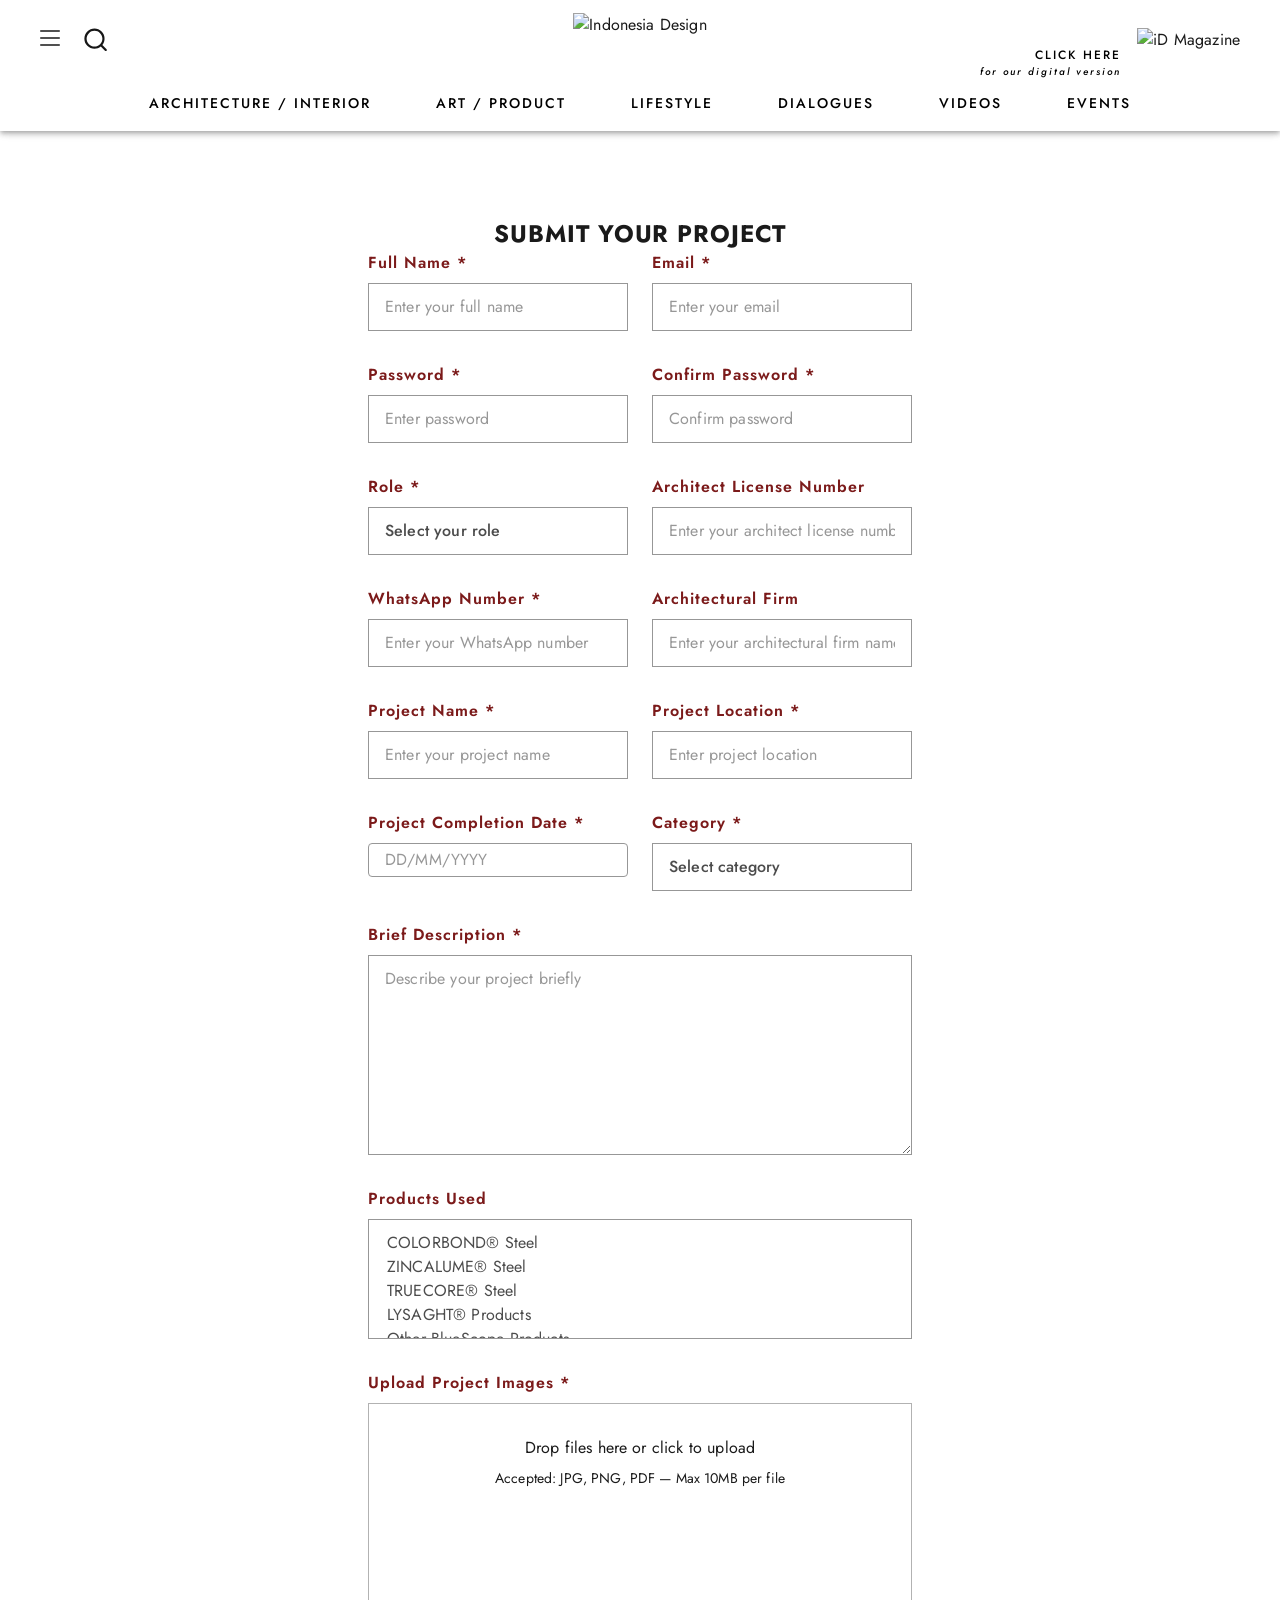
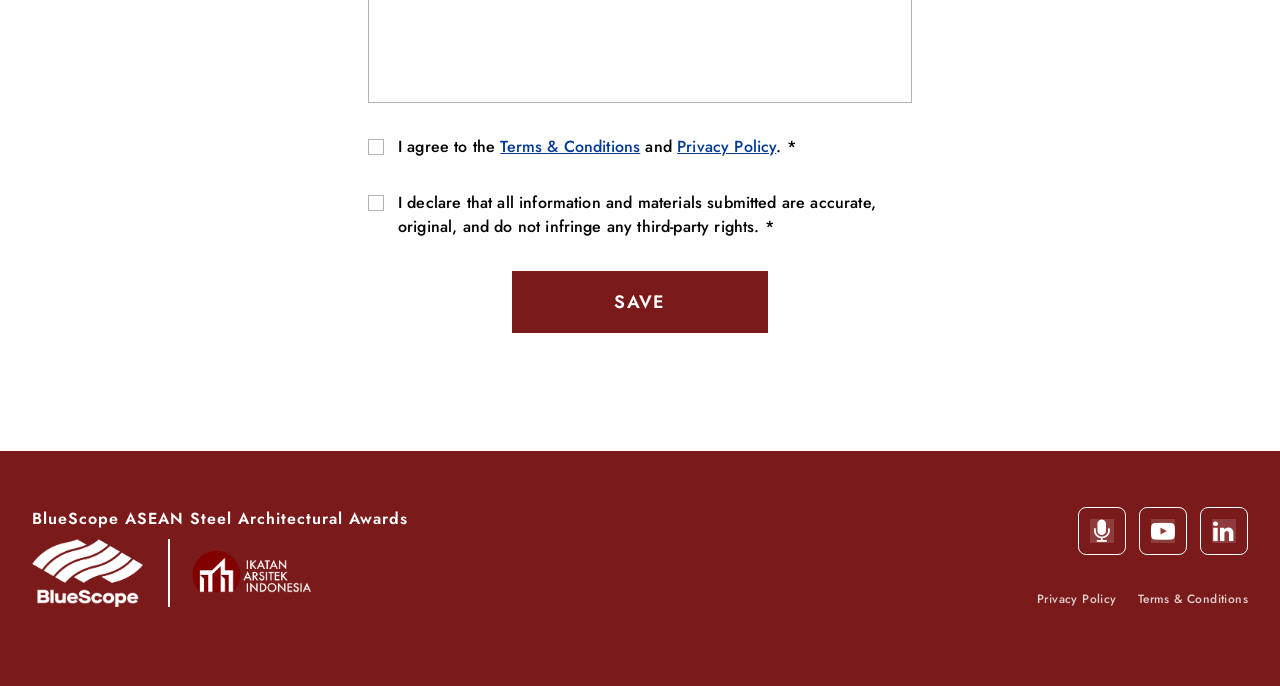
==== register.html @ f4e7d9da "Add register.html page with Indonesia Design navbar and project submission form" ====
<!DOCTYPE html>
<html lang="en-US">
<head>
<meta content="text/html; charset=utf-8" http-equiv="Content-Type"/>
<meta content="width=device-width, initial-scale=1" name="viewport"/>
<link href="https://gmpg.org/xfn/11" rel="profile"/>
<link rel="preconnect" href="https://fonts.googleapis.com"/>
<link rel="preconnect" href="https://fonts.gstatic.com" crossorigin/>
<link href="https://fonts.googleapis.com/css2?family=Jost:ital,wght@0,200;0,300;0,400;0,500;0,600;0,700;0,800;1,400&family=Playfair+Display:ital,wght@1,500&display=swap" rel="stylesheet"/>
<link rel="stylesheet" href="https://cdnjs.cloudflare.com/ajax/libs/font-awesome/4.7.0/css/font-awesome.min.css" integrity="sha512-SfTiTlX6kk+qitfevl/7LibUOeJWlt9rbyDn92a1DqWOw9vWG2MFoays0sgObmWazO5BQPiFucnnEAjpAB+/Sw==" crossorigin="anonymous" referrerpolicy="no-referrer"/>
<title>Register — BlueScope ASEAN Steel Architectural Awards</title>
<meta content="Register and submit your project for the BlueScope ASEAN Steel Architectural Awards." name="description"/>
<link href="https://steelarchitecturalaward.com/wp-content/uploads/2026/03/cropped-SAA-icon-32x32.png" rel="icon" sizes="32x32"/>
<link href="https://steelarchitecturalaward.com/wp-content/uploads/2026/03/cropped-SAA-icon-192x192.png" rel="icon" sizes="192x192"/>
<link href="https://steelarchitecturalaward.com/wp-content/uploads/2026/03/cropped-SAA-icon-180x180.png" rel="apple-touch-icon"/>
<link href="./Homepage - BlueScope ASEAN Steel Architectural Awards_files/style.min.css" id="wp-block-library-css" media="all" rel="stylesheet"/>
<link href="./Homepage - BlueScope ASEAN Steel Architectural Awards_files/dropzone.min.css" id="dropzone-css" media="all" rel="stylesheet"/>
<link href="./Homepage - BlueScope ASEAN Steel Architectural Awards_files/restrict-wp-upload-type-public.css" id="restrict-wp-upload-type-css" media="all" rel="stylesheet"/>
<link href="./Homepage - BlueScope ASEAN Steel Architectural Awards_files/style.css" id="colorbond-style-css" media="all" rel="stylesheet"/>
<link href="./Homepage - BlueScope ASEAN Steel Architectural Awards_files/bootstrap.min.css" id="bootstrap-css" media="all" rel="stylesheet"/>
<link href="./Homepage - BlueScope ASEAN Steel Architectural Awards_files/swiper-bundle.min.css" id="swiper-css" media="all" rel="stylesheet"/>
<link href="./Homepage - BlueScope ASEAN Steel Architectural Awards_files/select2.css" id="select2-css" media="all" rel="stylesheet"/>
<link href="./Homepage - BlueScope ASEAN Steel Architectural Awards_files/style(1).css" id="colorband-css-main-css" media="all" rel="stylesheet"/>
<link href="./Homepage - BlueScope ASEAN Steel Architectural Awards_files/bootstrap-datepicker.min.css" id="datepicker-css" media="all" rel="stylesheet"/>
<link href="./Homepage - BlueScope ASEAN Steel Architectural Awards_files/custom.css" id="custom-css-css" media="all" rel="stylesheet"/>
<script id="jquery-core-js" src="./Homepage - BlueScope ASEAN Steel Architectural Awards_files/jquery.min.js.download"></script>
<script id="jquery-migrate-js" src="./Homepage - BlueScope ASEAN Steel Architectural Awards_files/jquery-migrate.min.js.download"></script>
</head>
<body class="page-template-default page themes-2026">

<div class="loader" style="display: none;">
<div class="lds-default">
<div></div><div></div><div></div><div></div><div></div><div></div>
<div></div><div></div><div></div><div></div><div></div><div></div>
</div>
</div>

<header class="id-header" id="mainHeader">
  <div class="id-inner">

    <div class="id-logo-abs">
      <a href="https://steelarchitecturalaward.com/en/" class="id-logo-link" title="Indonesia Design">
        <img src="https://res.cloudinary.com/indonesiadesign/image/upload/f_auto,fl_progressive,h_50,q_auto:best/Logo-iD.png"
             alt="Indonesia Design" class="id-logo-img"/>
      </a>
    </div>

    <div class="id-hbar">
      <div class="id-hbar-left">
        <button class="id-hbtn" aria-label="menu" id="idHamburger" type="button">
          <svg class="id-ico-menu" xmlns="http://www.w3.org/2000/svg" viewBox="0 0 130 101">
            <line x1="5"   y1="5"    x2="125" y2="5"    fill="none" stroke="#171717" stroke-linecap="round" stroke-linejoin="round" stroke-width="10"/>
            <line x1="5"   y1="50.5" x2="125" y2="50.5" fill="none" stroke="#171717" stroke-linecap="round" stroke-linejoin="round" stroke-width="10"/>
            <line x1="5"   y1="96"   x2="125" y2="96"   fill="none" stroke="#171717" stroke-linecap="round" stroke-linejoin="round" stroke-width="10"/>
          </svg>
        </button>
        <button class="id-hbtn" aria-label="search" type="button">
          <svg class="id-ico-search" xmlns="http://www.w3.org/2000/svg" viewBox="20 26 64 51">
            <path d="M80.2,75.9L69,64.8c8.5-10.6,7.7-26.2-2-35.9C61.9,23.8,55.2,21,48,21c-7.2,0-14,2.8-19.1,7.9C23.8,34,21,40.7,21,48 s2.8,14,7.9,19.1C34,72.1,40.7,75,48,75c6.1,0,12.1-2.1,16.8-5.9l11.1,11.1c0.6,0.6,1.3,0.9,2.1,0.9s1.6-0.3,2.1-0.9 C81.3,79,81.3,77.1,80.2,75.9z M69,48c0,5.6-2.2,10.9-6.2,14.8S53.6,69,48,69c-5.6,0-10.9-2.2-14.8-6.2S27,53.6,27,48 c0-5.6,2.2-10.9,6.2-14.8S42.3,27,48,27c5.6,0,10.9,2.2,14.8,6.2S69,42.3,69,48z" fill="#171717"/>
          </svg>
        </button>
      </div>
      <div class="id-hbar-right">
        <a href="https://indonesiadesign.com/catalogs" class="id-sub-link" target="_blank" title="subscribe">
          <div class="id-sub-txt">
            <span class="id-sub-top">CLICK HERE</span>
            <span class="id-sub-btm">for our digital version</span>
          </div>
          <div class="id-sub-cover">
            <img src="https://res.cloudinary.com/indonesiadesign/image/upload/f_auto,fl_progressive,h_70,w_auto/HAL-01-COVER-iD108-0409_page-0001--1-.jpg"
                 alt="iD Magazine" class="id-sub-img"/>
          </div>
        </a>
      </div>
    </div>

    <nav class="id-navbar" id="idNavMain">
      <a class="id-nav-link" href="https://indonesiadesign.com/tag/architecture-interior/"><span class="id-nav-span">Architecture / Interior</span></a>
      <a class="id-nav-link" href="https://indonesiadesign.com/tag/art-design/"><span class="id-nav-span">Art / Product</span></a>
      <a class="id-nav-link" href="https://indonesiadesign.com/tag/lifestyle/"><span class="id-nav-span">Lifestyle</span></a>
      <a class="id-nav-link" href="https://indonesiadesign.com/tag/dialogues/"><span class="id-nav-span">Dialogues</span></a>
      <a class="id-nav-link" href="https://indonesiadesign.com/tag/videos/"><span class="id-nav-span">Videos</span></a>
      <a class="id-nav-link" href="https://indonesiadesign.com/tag/events/"><span class="id-nav-span">Events</span></a>
    </nav>

  </div>
</header>

<script>
(function(){
  var btn = document.getElementById('idHamburger');
  var nav = document.getElementById('idNavMain');
  if (btn && nav) {
    btn.addEventListener('click', function(){
      nav.classList.toggle('id-nav-open');
    });
  }
})();
</script>

<div id="__next">
<div class="main-wrapper" id="main-wrapper">

<section class="register spancer">
  <div class="container-sm">
    <div class="p-xl p-semi text-center">
      <p class="h4">Submit Your Project</p>
    </div>

    <form class="forms-register" id="registerForm" novalidate>

      <div class="row">
        <div class="col-md-6">
          <div class="form-col">
            <label class="form-label">Full Name <span>*</span></label>
            <input class="form-control" id="full_name" name="full_name" placeholder="Enter your full name" required type="text"/>
          </div>
        </div>
        <div class="col-md-6">
          <div class="form-col">
            <label class="form-label">Email <span>*</span></label>
            <input class="form-control" id="email" name="email" placeholder="Enter your email" required type="email"/>
          </div>
        </div>
      </div>

      <div class="row">
        <div class="col-md-6">
          <div class="form-col">
            <label class="form-label">Password <span>*</span></label>
            <div class="form-w-icons">
              <input class="form-control" id="password" name="password" placeholder="Enter password" required type="password"/>
            </div>
          </div>
        </div>
        <div class="col-md-6">
          <div class="form-col">
            <label class="form-label">Confirm Password <span>*</span></label>
            <div class="form-w-icons">
              <input class="form-control" id="confirm_password" name="confirm_password" placeholder="Confirm password" required type="password"/>
            </div>
          </div>
        </div>
      </div>

      <div class="row">
        <div class="col-md-6">
          <div class="form-col">
            <label class="form-label">Role <span>*</span></label>
            <select class="form-control form-selects" id="role" name="role" required>
              <option value="">Select your role</option>
              <option value="architect">Architect</option>
              <option value="interior_designer">Interior Designer</option>
              <option value="engineer">Engineer</option>
              <option value="developer">Developer</option>
              <option value="other">Other</option>
            </select>
          </div>
        </div>
        <div class="col-md-6">
          <div class="form-col">
            <label class="form-label">Architect License Number</label>
            <input class="form-control" id="license_number" name="license_number" placeholder="Enter your architect license number" type="text"/>
          </div>
        </div>
      </div>

      <div class="row">
        <div class="col-md-6">
          <div class="form-col">
            <label class="form-label">WhatsApp Number <span>*</span></label>
            <input class="form-control" id="whatsapp" name="whatsapp" placeholder="Enter your WhatsApp number" required type="tel"/>
          </div>
        </div>
        <div class="col-md-6">
          <div class="form-col">
            <label class="form-label">Architectural Firm</label>
            <input class="form-control" id="firm" name="firm" placeholder="Enter your architectural firm name" type="text"/>
          </div>
        </div>
      </div>

      <div class="row">
        <div class="col-md-6">
          <div class="form-col">
            <label class="form-label">Project Name <span>*</span></label>
            <input class="form-control" id="project_name" name="project_name" placeholder="Enter your project name" required type="text"/>
          </div>
        </div>
        <div class="col-md-6">
          <div class="form-col">
            <label class="form-label">Project Location <span>*</span></label>
            <input class="form-control" id="project_location" name="project_location" placeholder="Enter project location" required type="text"/>
          </div>
        </div>
      </div>

      <div class="row">
        <div class="col-md-6">
          <div class="form-col">
            <label class="form-label">Project Completion Date <span>*</span></label>
            <input class="form-control datepicker" id="completion_date" name="completion_date" placeholder="DD/MM/YYYY" required type="text" autocomplete="off"/>
          </div>
        </div>
        <div class="col-md-6">
          <div class="form-col">
            <label class="form-label">Category <span>*</span></label>
            <select class="form-control form-selects" id="category" name="category" required>
              <option value="">Select category</option>
              <option value="556">Residential Building</option>
              <option value="558">Commercial Building</option>
              <option value="560">Public &amp; Institutional Building</option>
              <option value="562">Industrial Building</option>
            </select>
          </div>
        </div>
      </div>

      <div class="form-col">
        <label class="form-label">Brief Description <span>*</span></label>
        <textarea class="form-control" id="description" name="description" placeholder="Describe your project briefly" required rows="12"></textarea>
      </div>

      <div class="form-col">
        <label class="form-label">Products Used</label>
        <select class="form-control form-selects" id="products_used" name="products_used[]" multiple>
          <option value="colorbond">COLORBOND® Steel</option>
          <option value="zincalume">ZINCALUME® Steel</option>
          <option value="truecore">TRUECORE® Steel</option>
          <option value="lysaght">LYSAGHT® Products</option>
          <option value="other">Other BlueScope Products</option>
        </select>
      </div>

      <div class="form-col">
        <label class="form-label">Upload Project Images <span>*</span></label>
        <div id="dropzone-init" class="w-100 dropzone form-upload" style="height:300px">
          <div class="dz-message">
            <span>Drop files here or click to upload</span>
            <small class="d-block mt-2">Accepted: JPG, PNG, PDF — Max 10MB per file</small>
          </div>
        </div>
      </div>

      <div class="form-col">
        <div class="form-check">
          <input class="form-check-input" id="terms" name="terms" required type="checkbox" value="1"/>
          <label class="form-check-label" for="terms">
            I agree to the <a href="https://www.bluescope.com/terms-conditions" target="_blank">Terms &amp; Conditions</a> and <a href="https://www.bluescope.com/privacy-policy" target="_blank">Privacy Policy</a>. <span>*</span>
          </label>
        </div>
      </div>

      <div class="form-col">
        <div class="form-check">
          <input class="form-check-input" id="declare" name="declare" required type="checkbox" value="1"/>
          <label class="form-check-label" for="declare">
            I declare that all information and materials submitted are accurate, original, and do not infringe any third-party rights. <span>*</span>
          </label>
        </div>
      </div>

      <div class="form-col text-center mt-4">
        <button class="btn btn-primary" id="saveButton" type="submit">Save</button>
      </div>

    </form>
  </div>
</section>

<div class="main-footer spancer-md">
<div class="container">
<div class="footer-information">
<div class="logo-footer">
<span>BlueScope ASEAN Steel Architectural Awards</span>
<div class="link-logo">
<a href="https://www.nsbluescope.com/asean/" style="border-right: 2px solid #ffffff;" target="_blank">
<img alt="BlueScope" heigh="52" src="./Homepage - BlueScope ASEAN Steel Architectural Awards_files/logo-footer-bluescope.png" title="BlueScope" width="200"/>
</a>
<a href="https://iai.or.id/" target="_blank">
<img alt="IAI" heigh="52" src="./Homepage - BlueScope ASEAN Steel Architectural Awards_files/logo-footer-iai.png" title="IAI" width="200"/>
</a>
</div>
</div>
<div class="p-xs p-semi" style="color: #ffffff">
<p>The BlueScope ASEAN Steel Architectural Awards recognizes outstanding architectural achievements using BlueScope steel products across the ASEAN region.</p>
</div>
</div>
<div class="footer-sosmed">
<div class="sosmed">
<ul>
<li>
<a aria-label="Voices of BlueScope" href="https://www.voicesofbluescope.com/" target="_blank">
<i class="icon mic"></i>
</a>
</li>
<li>
<a aria-label="YouTube" href="https://www.youtube.com/@nsbluescopeindonesia7209" target="_blank">
<i class="icon youtube"></i>
</a>
</li>
<li>
<a aria-label="LinkedIn" href="https://www.linkedin.com/company/steel-supplied-by-bluescope-indonesia/" target="_blank">
<i class="icon linked"></i>
</a>
</li>
</ul>
</div>
<div class="nav-links">
<ul>
<li><a href="https://www.bluescope.com/privacy-policy" target="_blank">Privacy Policy</a></li>
<li><a href="https://www.bluescope.com/terms-conditions" target="_blank">Terms &amp; Conditions</a></li>
</ul>
</div>
</div>
</div>
</div>
</div>

</div><!-- /.main-wrapper -->
</div><!-- /#__next -->

<script id="export-excel-js-extra">
var submit = {"_ajax_url_submit":"https:\/\/steelarchitecturalaward.com\/wp-admin\/admin-ajax.php","_google_captcha":"6LcRlHcpAAAAAKPzJpmT536xJh5OrmhQjSMZOBEp","_ajax_nonce_submit":"b6fcb72b25","active_language":"en","_ajax_nonce_contact_us":"b7b888e362","site_url":"https:\/\/steelarchitecturalaward.com\/en\/","download_link":"https:\/\/steelarchitecturalaward.com\/wp-content\/themes\/colorbond\/download\/form_registration.zip"};
var dropzone_package = {"_ajax_url_dropzone":"https:\/\/steelarchitecturalaward.com\/wp-admin\/admin-ajax.php","_google_captcha":"6LcRlHcpAAAAAKPzJpmT536xJh5OrmhQjSMZOBEp","_ajax_nonce_dropzone":"289cebfe08"};
</script>
<script id="export-excel-js" src="./Homepage - BlueScope ASEAN Steel Architectural Awards_files/export-excel-public.js.download"></script>
<script id="dropzone-js" src="./Homepage - BlueScope ASEAN Steel Architectural Awards_files/dropzone.min.js.download"></script>
<script id="dropzone-init-js" src="./Homepage - BlueScope ASEAN Steel Architectural Awards_files/dropzone.js.download"></script>
<script id="bootstrap-js" src="./Homepage - BlueScope ASEAN Steel Architectural Awards_files/bootstrap.bundle.min.js.download"></script>
<script id="datepicker-js" src="./Homepage - BlueScope ASEAN Steel Architectural Awards_files/bootstrap-datepicker.min.js.download"></script>
<script id="swiper-js-js" src="./Homepage - BlueScope ASEAN Steel Architectural Awards_files/swiper-bundle.min.js.download"></script>
<script id="select2-js" src="./Homepage - BlueScope ASEAN Steel Architectural Awards_files/select2.min.js.download"></script>
<script id="custom-scripts-js" src="./Homepage - BlueScope ASEAN Steel Architectural Awards_files/additionals.js.download"></script>
<script id="ajax-auth-js-extra">
var ajax_auth_object = {"ajaxurl":"https:\/\/steelarchitecturalaward.com\/wp-admin\/admin-ajax.php","nonce":"afae9f68ce","lang":"en","captcha_public_key":"6LcRlHcpAAAAAKPzJpmT536xJh5OrmhQjSMZOBEp"};
</script>
<script id="ajax-auth-js" src="./Homepage - BlueScope ASEAN Steel Architectural Awards_files/auth.js.download"></script>
<script>
$(document).ready(function(){
  $('.form-selects').select2();
  $('.datepicker').datepicker({ format: 'dd/mm/yyyy', autoclose: true });
});
</script>

</body>
</html>
---- Homepage - BlueScope ASEAN Steel Architectural Awards_files/style.min.css ----
@charset "UTF-8";.wp-block-archives{box-sizing:border-box}.wp-block-archives-dropdown label{display:block}.wp-block-avatar{line-height:0}.wp-block-avatar,.wp-block-avatar img{box-sizing:border-box}.wp-block-avatar.aligncenter{text-align:center}.wp-block-audio{box-sizing:border-box}.wp-block-audio figcaption{margin-bottom:1em;margin-top:.5em}.wp-block-audio audio{min-width:300px;width:100%}.wp-block-button__link{box-sizing:border-box;cursor:pointer;display:inline-block;text-align:center;word-break:break-word}.wp-block-button__link.aligncenter{text-align:center}.wp-block-button__link.alignright{text-align:right}:where(.wp-block-button__link){border-radius:9999px;box-shadow:none;padding:calc(.667em + 2px) calc(1.333em + 2px);text-decoration:none}.wp-block-button[style*=text-decoration] .wp-block-button__link{text-decoration:inherit}.wp-block-buttons>.wp-block-button.has-custom-width{max-width:none}.wp-block-buttons>.wp-block-button.has-custom-width .wp-block-button__link{width:100%}.wp-block-buttons>.wp-block-button.has-custom-font-size .wp-block-button__link{font-size:inherit}.wp-block-buttons>.wp-block-button.wp-block-button__width-25{width:calc(25% - var(--wp--style--block-gap, .5em)*.75)}.wp-block-buttons>.wp-block-button.wp-block-button__width-50{width:calc(50% - var(--wp--style--block-gap, .5em)*.5)}.wp-block-buttons>.wp-block-button.wp-block-button__width-75{width:calc(75% - var(--wp--style--block-gap, .5em)*.25)}.wp-block-buttons>.wp-block-button.wp-block-button__width-100{flex-basis:100%;width:100%}.wp-block-buttons.is-vertical>.wp-block-button.wp-block-button__width-25{width:25%}.wp-block-buttons.is-vertical>.wp-block-button.wp-block-button__width-50{width:50%}.wp-block-buttons.is-vertical>.wp-block-button.wp-block-button__width-75{width:75%}.wp-block-button.is-style-squared,.wp-block-button__link.wp-block-button.is-style-squared{border-radius:0}.wp-block-button.no-border-radius,.wp-block-button__link.no-border-radius{border-radius:0!important}.wp-block-button .wp-block-button__link.is-style-outline,.wp-block-button.is-style-outline>.wp-block-button__link{border:2px solid;padding:.667em 1.333em}.wp-block-button .wp-block-button__link.is-style-outline:not(.has-text-color),.wp-block-button.is-style-outline>.wp-block-button__link:not(.has-text-color){color:currentColor}.wp-block-button .wp-block-button__link.is-style-outline:not(.has-background),.wp-block-button.is-style-outline>.wp-block-button__link:not(.has-background){background-color:transparent;background-image:none}.wp-block-button .wp-block-button__link:where(.has-border-color){border-width:initial}.wp-block-button .wp-block-button__link:where([style*=border-top-color]){border-top-width:medium}.wp-block-button .wp-block-button__link:where([style*=border-right-color]){border-right-width:medium}.wp-block-button .wp-block-button__link:where([style*=border-bottom-color]){border-bottom-width:medium}.wp-block-button .wp-block-button__link:where([style*=border-left-color]){border-left-width:medium}.wp-block-button .wp-block-button__link:where([style*=border-style]){border-width:initial}.wp-block-button .wp-block-button__link:where([style*=border-top-style]){border-top-width:medium}.wp-block-button .wp-block-button__link:where([style*=border-right-style]){border-right-width:medium}.wp-block-button .wp-block-button__link:where([style*=border-bottom-style]){border-bottom-width:medium}.wp-block-button .wp-block-button__link:where([style*=border-left-style]){border-left-width:medium}.wp-block-buttons.is-vertical{flex-direction:column}.wp-block-buttons.is-vertical>.wp-block-button:last-child{margin-bottom:0}.wp-block-buttons>.wp-block-button{display:inline-block;margin:0}.wp-block-buttons.is-content-justification-left{justify-content:flex-start}.wp-block-buttons.is-content-justification-left.is-vertical{align-items:flex-start}.wp-block-buttons.is-content-justification-center{justify-content:center}.wp-block-buttons.is-content-justification-center.is-vertical{align-items:center}.wp-block-buttons.is-content-justification-right{justify-content:flex-end}.wp-block-buttons.is-content-justification-right.is-vertical{align-items:flex-end}.wp-block-buttons.is-content-justification-space-between{justify-content:space-between}.wp-block-buttons.aligncenter{text-align:center}.wp-block-buttons:not(.is-content-justification-space-between,.is-content-justification-right,.is-content-justification-left,.is-content-justification-center) .wp-block-button.aligncenter{margin-left:auto;margin-right:auto;width:100%}.wp-block-buttons[style*=text-decoration] .wp-block-button,.wp-block-buttons[style*=text-decoration] .wp-block-button__link{text-decoration:inherit}.wp-block-buttons.has-custom-font-size .wp-block-button__link{font-size:inherit}.wp-block-button.aligncenter,.wp-block-calendar{text-align:center}.wp-block-calendar td,.wp-block-calendar th{border:1px solid;padding:.25em}.wp-block-calendar th{font-weight:400}.wp-block-calendar caption{background-color:inherit}.wp-block-calendar table{border-collapse:collapse;width:100%}.wp-block-calendar table:where(:not(.has-text-color)){color:#40464d}.wp-block-calendar table:where(:not(.has-text-color)) td,.wp-block-calendar table:where(:not(.has-text-color)) th{border-color:#ddd}.wp-block-calendar table.has-background th{background-color:inherit}.wp-block-calendar table.has-text-color th{color:inherit}:where(.wp-block-calendar table:not(.has-background) th){background:#ddd}.wp-block-categories{box-sizing:border-box}.wp-block-categories.alignleft{margin-right:2em}.wp-block-categories.alignright{margin-left:2em}.wp-block-categories.wp-block-categories-dropdown.aligncenter{text-align:center}.wp-block-code{box-sizing:border-box}.wp-block-code code{display:block;font-family:inherit;overflow-wrap:break-word;white-space:pre-wrap}.wp-block-columns{align-items:normal!important;box-sizing:border-box;display:flex;flex-wrap:wrap!important}@media (min-width:782px){.wp-block-columns{flex-wrap:nowrap!important}}.wp-block-columns.are-vertically-aligned-top{align-items:flex-start}.wp-block-columns.are-vertically-aligned-center{align-items:center}.wp-block-columns.are-vertically-aligned-bottom{align-items:flex-end}@media (max-width:781px){.wp-block-columns:not(.is-not-stacked-on-mobile)>.wp-block-column{flex-basis:100%!important}}@media (min-width:782px){.wp-block-columns:not(.is-not-stacked-on-mobile)>.wp-block-column{flex-basis:0;flex-grow:1}.wp-block-columns:not(.is-not-stacked-on-mobile)>.wp-block-column[style*=flex-basis]{flex-grow:0}}.wp-block-columns.is-not-stacked-on-mobile{flex-wrap:nowrap!important}.wp-block-columns.is-not-stacked-on-mobile>.wp-block-column{flex-basis:0;flex-grow:1}.wp-block-columns.is-not-stacked-on-mobile>.wp-block-column[style*=flex-basis]{flex-grow:0}:where(.wp-block-columns){margin-bottom:1.75em}:where(.wp-block-columns.has-background){padding:1.25em 2.375em}.wp-block-column{flex-grow:1;min-width:0;overflow-wrap:break-word;word-break:break-word}.wp-block-column.is-vertically-aligned-top{align-self:flex-start}.wp-block-column.is-vertically-aligned-center{align-self:center}.wp-block-column.is-vertically-aligned-bottom{align-self:flex-end}.wp-block-column.is-vertically-aligned-stretch{align-self:stretch}.wp-block-column.is-vertically-aligned-bottom,.wp-block-column.is-vertically-aligned-center,.wp-block-column.is-vertically-aligned-top{width:100%}.wp-block-post-comments{box-sizing:border-box}.wp-block-post-comments .alignleft{float:left}.wp-block-post-comments .alignright{float:right}.wp-block-post-comments .navigation:after{clear:both;content:"";display:table}.wp-block-post-comments .commentlist{clear:both;list-style:none;margin:0;padding:0}.wp-block-post-comments .commentlist .comment{min-height:2.25em;padding-left:3.25em}.wp-block-post-comments .commentlist .comment p{font-size:1em;line-height:1.8;margin:1em 0}.wp-block-post-comments .commentlist .children{list-style:none;margin:0;padding:0}.wp-block-post-comments .comment-author{line-height:1.5}.wp-block-post-comments .comment-author .avatar{border-radius:1.5em;display:block;float:left;height:2.5em;margin-right:.75em;margin-top:.5em;width:2.5em}.wp-block-post-comments .comment-author cite{font-style:normal}.wp-block-post-comments .comment-meta{font-size:.875em;line-height:1.5}.wp-block-post-comments .comment-meta b{font-weight:400}.wp-block-post-comments .comment-meta .comment-awaiting-moderation{display:block;margin-bottom:1em;margin-top:1em}.wp-block-post-comments .comment-body .commentmetadata{font-size:.875em}.wp-block-post-comments .comment-form-author label,.wp-block-post-comments .comment-form-comment label,.wp-block-post-comments .comment-form-email label,.wp-block-post-comments .comment-form-url label{display:block;margin-bottom:.25em}.wp-block-post-comments .comment-form input:not([type=submit]):not([type=checkbox]),.wp-block-post-comments .comment-form textarea{box-sizing:border-box;display:block;width:100%}.wp-block-post-comments .comment-form-cookies-consent{display:flex;gap:.25em}.wp-block-post-comments .comment-form-cookies-consent #wp-comment-cookies-consent{margin-top:.35em}.wp-block-post-comments .comment-reply-title{margin-bottom:0}.wp-block-post-comments .comment-reply-title :where(small){font-size:var(--wp--preset--font-size--medium,smaller);margin-left:.5em}.wp-block-post-comments .reply{font-size:.875em;margin-bottom:1.4em}.wp-block-post-comments input:not([type=submit]),.wp-block-post-comments textarea{border:1px solid #949494;font-family:inherit;font-size:1em}.wp-block-post-comments input:not([type=submit]):not([type=checkbox]),.wp-block-post-comments textarea{padding:calc(.667em + 2px)}:where(.wp-block-post-comments input[type=submit]){border:none}.wp-block-comments-pagination>.wp-block-comments-pagination-next,.wp-block-comments-pagination>.wp-block-comments-pagination-numbers,.wp-block-comments-pagination>.wp-block-comments-pagination-previous{margin-bottom:.5em;margin-right:.5em}.wp-block-comments-pagination>.wp-block-comments-pagination-next:last-child,.wp-block-comments-pagination>.wp-block-comments-pagination-numbers:last-child,.wp-block-comments-pagination>.wp-block-comments-pagination-previous:last-child{margin-right:0}.wp-block-comments-pagination .wp-block-comments-pagination-previous-arrow{display:inline-block;margin-right:1ch}.wp-block-comments-pagination .wp-block-comments-pagination-previous-arrow:not(.is-arrow-chevron){transform:scaleX(1)}.wp-block-comments-pagination .wp-block-comments-pagination-next-arrow{display:inline-block;margin-left:1ch}.wp-block-comments-pagination .wp-block-comments-pagination-next-arrow:not(.is-arrow-chevron){transform:scaleX(1)}.wp-block-comments-pagination.aligncenter{justify-content:center}.wp-block-comment-template{box-sizing:border-box;list-style:none;margin-bottom:0;max-width:100%;padding:0}.wp-block-comment-template li{clear:both}.wp-block-comment-template ol{list-style:none;margin-bottom:0;max-width:100%;padding-left:2rem}.wp-block-comment-template.alignleft{float:left}.wp-block-comment-template.aligncenter{margin-left:auto;margin-right:auto;width:-moz-fit-content;width:fit-content}.wp-block-comment-template.alignright{float:right}.wp-block-cover,.wp-block-cover-image{align-items:center;background-position:50%;box-sizing:border-box;display:flex;justify-content:center;min-height:430px;overflow:hidden;overflow:clip;padding:1em;position:relative}.wp-block-cover .has-background-dim:not([class*=-background-color]),.wp-block-cover-image .has-background-dim:not([class*=-background-color]),.wp-block-cover-image.has-background-dim:not([class*=-background-color]),.wp-block-cover.has-background-dim:not([class*=-background-color]){background-color:#000}.wp-block-cover .has-background-dim.has-background-gradient,.wp-block-cover-image .has-background-dim.has-background-gradient{background-color:transparent}.wp-block-cover-image.has-background-dim:before,.wp-block-cover.has-background-dim:before{background-color:inherit;content:""}.wp-block-cover .wp-block-cover__background,.wp-block-cover .wp-block-cover__gradient-background,.wp-block-cover-image .wp-block-cover__background,.wp-block-cover-image .wp-block-cover__gradient-background,.wp-block-cover-image.has-background-dim:not(.has-background-gradient):before,.wp-block-cover.has-background-dim:not(.has-background-gradient):before{bottom:0;left:0;opacity:.5;position:absolute;right:0;top:0;z-index:1}.wp-block-cover-image.has-background-dim.has-background-dim-10 .wp-block-cover__background,.wp-block-cover-image.has-background-dim.has-background-dim-10 .wp-block-cover__gradient-background,.wp-block-cover-image.has-background-dim.has-background-dim-10:not(.has-background-gradient):before,.wp-block-cover.has-background-dim.has-background-dim-10 .wp-block-cover__background,.wp-block-cover.has-background-dim.has-background-dim-10 .wp-block-cover__gradient-background,.wp-block-cover.has-background-dim.has-background-dim-10:not(.has-background-gradient):before{opacity:.1}.wp-block-cover-image.has-background-dim.has-background-dim-20 .wp-block-cover__background,.wp-block-cover-image.has-background-dim.has-background-dim-20 .wp-block-cover__gradient-background,.wp-block-cover-image.has-background-dim.has-background-dim-20:not(.has-background-gradient):before,.wp-block-cover.has-background-dim.has-background-dim-20 .wp-block-cover__background,.wp-block-cover.has-background-dim.has-background-dim-20 .wp-block-cover__gradient-background,.wp-block-cover.has-background-dim.has-background-dim-20:not(.has-background-gradient):before{opacity:.2}.wp-block-cover-image.has-background-dim.has-background-dim-30 .wp-block-cover__background,.wp-block-cover-image.has-background-dim.has-background-dim-30 .wp-block-cover__gradient-background,.wp-block-cover-image.has-background-dim.has-background-dim-30:not(.has-background-gradient):before,.wp-block-cover.has-background-dim.has-background-dim-30 .wp-block-cover__background,.wp-block-cover.has-background-dim.has-background-dim-30 .wp-block-cover__gradient-background,.wp-block-cover.has-background-dim.has-background-dim-30:not(.has-background-gradient):before{opacity:.3}.wp-block-cover-image.has-background-dim.has-background-dim-40 .wp-block-cover__background,.wp-block-cover-image.has-background-dim.has-background-dim-40 .wp-block-cover__gradient-background,.wp-block-cover-image.has-background-dim.has-background-dim-40:not(.has-background-gradient):before,.wp-block-cover.has-background-dim.has-background-dim-40 .wp-block-cover__background,.wp-block-cover.has-background-dim.has-background-dim-40 .wp-block-cover__gradient-background,.wp-block-cover.has-background-dim.has-background-dim-40:not(.has-background-gradient):before{opacity:.4}.wp-block-cover-image.has-background-dim.has-background-dim-50 .wp-block-cover__background,.wp-block-cover-image.has-background-dim.has-background-dim-50 .wp-block-cover__gradient-background,.wp-block-cover-image.has-background-dim.has-background-dim-50:not(.has-background-gradient):before,.wp-block-cover.has-background-dim.has-background-dim-50 .wp-block-cover__background,.wp-block-cover.has-background-dim.has-background-dim-50 .wp-block-cover__gradient-background,.wp-block-cover.has-background-dim.has-background-dim-50:not(.has-background-gradient):before{opacity:.5}.wp-block-cover-image.has-background-dim.has-background-dim-60 .wp-block-cover__background,.wp-block-cover-image.has-background-dim.has-background-dim-60 .wp-block-cover__gradient-background,.wp-block-cover-image.has-background-dim.has-background-dim-60:not(.has-background-gradient):before,.wp-block-cover.has-background-dim.has-background-dim-60 .wp-block-cover__background,.wp-block-cover.has-background-dim.has-background-dim-60 .wp-block-cover__gradient-background,.wp-block-cover.has-background-dim.has-background-dim-60:not(.has-background-gradient):before{opacity:.6}.wp-block-cover-image.has-background-dim.has-background-dim-70 .wp-block-cover__background,.wp-block-cover-image.has-background-dim.has-background-dim-70 .wp-block-cover__gradient-background,.wp-block-cover-image.has-background-dim.has-background-dim-70:not(.has-background-gradient):before,.wp-block-cover.has-background-dim.has-background-dim-70 .wp-block-cover__background,.wp-block-cover.has-background-dim.has-background-dim-70 .wp-block-cover__gradient-background,.wp-block-cover.has-background-dim.has-background-dim-70:not(.has-background-gradient):before{opacity:.7}.wp-block-cover-image.has-background-dim.has-background-dim-80 .wp-block-cover__background,.wp-block-cover-image.has-background-dim.has-background-dim-80 .wp-block-cover__gradient-background,.wp-block-cover-image.has-background-dim.has-background-dim-80:not(.has-background-gradient):before,.wp-block-cover.has-background-dim.has-background-dim-80 .wp-block-cover__background,.wp-block-cover.has-background-dim.has-background-dim-80 .wp-block-cover__gradient-background,.wp-block-cover.has-background-dim.has-background-dim-80:not(.has-background-gradient):before{opacity:.8}.wp-block-cover-image.has-background-dim.has-background-dim-90 .wp-block-cover__background,.wp-block-cover-image.has-background-dim.has-background-dim-90 .wp-block-cover__gradient-background,.wp-block-cover-image.has-background-dim.has-background-dim-90:not(.has-background-gradient):before,.wp-block-cover.has-background-dim.has-background-dim-90 .wp-block-cover__background,.wp-block-cover.has-background-dim.has-background-dim-90 .wp-block-cover__gradient-background,.wp-block-cover.has-background-dim.has-background-dim-90:not(.has-background-gradient):before{opacity:.9}.wp-block-cover-image.has-background-dim.has-background-dim-100 .wp-block-cover__background,.wp-block-cover-image.has-background-dim.has-background-dim-100 .wp-block-cover__gradient-background,.wp-block-cover-image.has-background-dim.has-background-dim-100:not(.has-background-gradient):before,.wp-block-cover.has-background-dim.has-background-dim-100 .wp-block-cover__background,.wp-block-cover.has-background-dim.has-background-dim-100 .wp-block-cover__gradient-background,.wp-block-cover.has-background-dim.has-background-dim-100:not(.has-background-gradient):before{opacity:1}.wp-block-cover .wp-block-cover__background.has-background-dim.has-background-dim-0,.wp-block-cover .wp-block-cover__gradient-background.has-background-dim.has-background-dim-0,.wp-block-cover-image .wp-block-cover__background.has-background-dim.has-background-dim-0,.wp-block-cover-image .wp-block-cover__gradient-background.has-background-dim.has-background-dim-0{opacity:0}.wp-block-cover .wp-block-cover__background.has-background-dim.has-background-dim-10,.wp-block-cover .wp-block-cover__gradient-background.has-background-dim.has-background-dim-10,.wp-block-cover-image .wp-block-cover__background.has-background-dim.has-background-dim-10,.wp-block-cover-image .wp-block-cover__gradient-background.has-background-dim.has-background-dim-10{opacity:.1}.wp-block-cover .wp-block-cover__background.has-background-dim.has-background-dim-20,.wp-block-cover .wp-block-cover__gradient-background.has-background-dim.has-background-dim-20,.wp-block-cover-image .wp-block-cover__background.has-background-dim.has-background-dim-20,.wp-block-cover-image .wp-block-cover__gradient-background.has-background-dim.has-background-dim-20{opacity:.2}.wp-block-cover .wp-block-cover__background.has-background-dim.has-background-dim-30,.wp-block-cover .wp-block-cover__gradient-background.has-background-dim.has-background-dim-30,.wp-block-cover-image .wp-block-cover__background.has-background-dim.has-background-dim-30,.wp-block-cover-image .wp-block-cover__gradient-background.has-background-dim.has-background-dim-30{opacity:.3}.wp-block-cover .wp-block-cover__background.has-background-dim.has-background-dim-40,.wp-block-cover .wp-block-cover__gradient-background.has-background-dim.has-background-dim-40,.wp-block-cover-image .wp-block-cover__background.has-background-dim.has-background-dim-40,.wp-block-cover-image .wp-block-cover__gradient-background.has-background-dim.has-background-dim-40{opacity:.4}.wp-block-cover .wp-block-cover__background.has-background-dim.has-background-dim-50,.wp-block-cover .wp-block-cover__gradient-background.has-background-dim.has-background-dim-50,.wp-block-cover-image .wp-block-cover__background.has-background-dim.has-background-dim-50,.wp-block-cover-image .wp-block-cover__gradient-background.has-background-dim.has-background-dim-50{opacity:.5}.wp-block-cover .wp-block-cover__background.has-background-dim.has-background-dim-60,.wp-block-cover .wp-block-cover__gradient-background.has-background-dim.has-background-dim-60,.wp-block-cover-image .wp-block-cover__background.has-background-dim.has-background-dim-60,.wp-block-cover-image .wp-block-cover__gradient-background.has-background-dim.has-background-dim-60{opacity:.6}.wp-block-cover .wp-block-cover__background.has-background-dim.has-background-dim-70,.wp-block-cover .wp-block-cover__gradient-background.has-background-dim.has-background-dim-70,.wp-block-cover-image .wp-block-cover__background.has-background-dim.has-background-dim-70,.wp-block-cover-image .wp-block-cover__gradient-background.has-background-dim.has-background-dim-70{opacity:.7}.wp-block-cover .wp-block-cover__background.has-background-dim.has-background-dim-80,.wp-block-cover .wp-block-cover__gradient-background.has-background-dim.has-background-dim-80,.wp-block-cover-image .wp-block-cover__background.has-background-dim.has-background-dim-80,.wp-block-cover-image .wp-block-cover__gradient-background.has-background-dim.has-background-dim-80{opacity:.8}.wp-block-cover .wp-block-cover__background.has-background-dim.has-background-dim-90,.wp-block-cover .wp-block-cover__gradient-background.has-background-dim.has-background-dim-90,.wp-block-cover-image .wp-block-cover__background.has-background-dim.has-background-dim-90,.wp-block-cover-image .wp-block-cover__gradient-background.has-background-dim.has-background-dim-90{opacity:.9}.wp-block-cover .wp-block-cover__background.has-background-dim.has-background-dim-100,.wp-block-cover .wp-block-cover__gradient-background.has-background-dim.has-background-dim-100,.wp-block-cover-image .wp-block-cover__background.has-background-dim.has-background-dim-100,.wp-block-cover-image .wp-block-cover__gradient-background.has-background-dim.has-background-dim-100{opacity:1}.wp-block-cover-image.alignleft,.wp-block-cover-image.alignright,.wp-block-cover.alignleft,.wp-block-cover.alignright{max-width:420px;width:100%}.wp-block-cover-image:after,.wp-block-cover:after{content:"";display:block;font-size:0;min-height:inherit}@supports (position:sticky){.wp-block-cover-image:after,.wp-block-cover:after{content:none}}.wp-block-cover-image.aligncenter,.wp-block-cover-image.alignleft,.wp-block-cover-image.alignright,.wp-block-cover.aligncenter,.wp-block-cover.alignleft,.wp-block-cover.alignright{display:flex}.wp-block-cover .wp-block-cover__inner-container,.wp-block-cover-image .wp-block-cover__inner-container{color:inherit;width:100%;z-index:1}.wp-block-cover h1:where(:not(.has-text-color)),.wp-block-cover h2:where(:not(.has-text-color)),.wp-block-cover h3:where(:not(.has-text-color)),.wp-block-cover h4:where(:not(.has-text-color)),.wp-block-cover h5:where(:not(.has-text-color)),.wp-block-cover h6:where(:not(.has-text-color)),.wp-block-cover p:where(:not(.has-text-color)),.wp-block-cover-image h1:where(:not(.has-text-color)),.wp-block-cover-image h2:where(:not(.has-text-color)),.wp-block-cover-image h3:where(:not(.has-text-color)),.wp-block-cover-image h4:where(:not(.has-text-color)),.wp-block-cover-image h5:where(:not(.has-text-color)),.wp-block-cover-image h6:where(:not(.has-text-color)),.wp-block-cover-image p:where(:not(.has-text-color)){color:inherit}.wp-block-cover-image.is-position-top-left,.wp-block-cover.is-position-top-left{align-items:flex-start;justify-content:flex-start}.wp-block-cover-image.is-position-top-center,.wp-block-cover.is-position-top-center{align-items:flex-start;justify-content:center}.wp-block-cover-image.is-position-top-right,.wp-block-cover.is-position-top-right{align-items:flex-start;justify-content:flex-end}.wp-block-cover-image.is-position-center-left,.wp-block-cover.is-position-center-left{align-items:center;justify-content:flex-start}.wp-block-cover-image.is-position-center-center,.wp-block-cover.is-position-center-center{align-items:center;justify-content:center}.wp-block-cover-image.is-position-center-right,.wp-block-cover.is-position-center-right{align-items:center;justify-content:flex-end}.wp-block-cover-image.is-position-bottom-left,.wp-block-cover.is-position-bottom-left{align-items:flex-end;justify-content:flex-start}.wp-block-cover-image.is-position-bottom-center,.wp-block-cover.is-position-bottom-center{align-items:flex-end;justify-content:center}.wp-block-cover-image.is-position-bottom-right,.wp-block-cover.is-position-bottom-right{align-items:flex-end;justify-content:flex-end}.wp-block-cover-image.has-custom-content-position.has-custom-content-position .wp-block-cover__inner-container,.wp-block-cover.has-custom-content-position.has-custom-content-position .wp-block-cover__inner-container{margin:0}.wp-block-cover-image.has-custom-content-position.has-custom-content-position.is-position-bottom-left .wp-block-cover__inner-container,.wp-block-cover-image.has-custom-content-position.has-custom-content-position.is-position-bottom-right .wp-block-cover__inner-container,.wp-block-cover-image.has-custom-content-position.has-custom-content-position.is-position-center-left .wp-block-cover__inner-container,.wp-block-cover-image.has-custom-content-position.has-custom-content-position.is-position-center-right .wp-block-cover__inner-container,.wp-block-cover-image.has-custom-content-position.has-custom-content-position.is-position-top-left .wp-block-cover__inner-container,.wp-block-cover-image.has-custom-content-position.has-custom-content-position.is-position-top-right .wp-block-cover__inner-container,.wp-block-cover.has-custom-content-position.has-custom-content-position.is-position-bottom-left .wp-block-cover__inner-container,.wp-block-cover.has-custom-content-position.has-custom-content-position.is-position-bottom-right .wp-block-cover__inner-container,.wp-block-cover.has-custom-content-position.has-custom-content-position.is-position-center-left .wp-block-cover__inner-container,.wp-block-cover.has-custom-content-position.has-custom-content-position.is-position-center-right .wp-block-cover__inner-container,.wp-block-cover.has-custom-content-position.has-custom-content-position.is-position-top-left .wp-block-cover__inner-container,.wp-block-cover.has-custom-content-position.has-custom-content-position.is-position-top-right .wp-block-cover__inner-container{margin:0;width:auto}.wp-block-cover .wp-block-cover__image-background,.wp-block-cover video.wp-block-cover__video-background,.wp-block-cover-image .wp-block-cover__image-background,.wp-block-cover-image video.wp-block-cover__video-background{border:none;bottom:0;box-shadow:none;height:100%;left:0;margin:0;max-height:none;max-width:none;object-fit:cover;outline:none;padding:0;position:absolute;right:0;top:0;width:100%}.wp-block-cover-image.has-parallax,.wp-block-cover.has-parallax,.wp-block-cover__image-background.has-parallax,video.wp-block-cover__video-background.has-parallax{background-attachment:fixed;background-repeat:no-repeat;background-size:cover}@supports (-webkit-touch-callout:inherit){.wp-block-cover-image.has-parallax,.wp-block-cover.has-parallax,.wp-block-cover__image-background.has-parallax,video.wp-block-cover__video-background.has-parallax{background-attachment:scroll}}@media (prefers-reduced-motion:reduce){.wp-block-cover-image.has-parallax,.wp-block-cover.has-parallax,.wp-block-cover__image-background.has-parallax,video.wp-block-cover__video-background.has-parallax{background-attachment:scroll}}.wp-block-cover-image.is-repeated,.wp-block-cover.is-repeated,.wp-block-cover__image-background.is-repeated,video.wp-block-cover__video-background.is-repeated{background-repeat:repeat;background-size:auto}.wp-block-cover__image-background,.wp-block-cover__video-background{z-index:0}.wp-block-cover-image-text,.wp-block-cover-image-text a,.wp-block-cover-image-text a:active,.wp-block-cover-image-text a:focus,.wp-block-cover-image-text a:hover,.wp-block-cover-text,.wp-block-cover-text a,.wp-block-cover-text a:active,.wp-block-cover-text a:focus,.wp-block-cover-text a:hover,section.wp-block-cover-image h2,section.wp-block-cover-image h2 a,section.wp-block-cover-image h2 a:active,section.wp-block-cover-image h2 a:focus,section.wp-block-cover-image h2 a:hover{color:#fff}.wp-block-cover-image .wp-block-cover.has-left-content{justify-content:flex-start}.wp-block-cover-image .wp-block-cover.has-right-content{justify-content:flex-end}.wp-block-cover-image.has-left-content .wp-block-cover-image-text,.wp-block-cover.has-left-content .wp-block-cover-text,section.wp-block-cover-image.has-left-content>h2{margin-left:0;text-align:left}.wp-block-cover-image.has-right-content .wp-block-cover-image-text,.wp-block-cover.has-right-content .wp-block-cover-text,section.wp-block-cover-image.has-right-content>h2{margin-right:0;text-align:right}.wp-block-cover .wp-block-cover-text,.wp-block-cover-image .wp-block-cover-image-text,section.wp-block-cover-image>h2{font-size:2em;line-height:1.25;margin-bottom:0;max-width:840px;padding:.44em;text-align:center;z-index:1}:where(.wp-block-cover-image:not(.has-text-color)),:where(.wp-block-cover:not(.has-text-color)){color:#fff}:where(.wp-block-cover-image.is-light:not(.has-text-color)),:where(.wp-block-cover.is-light:not(.has-text-color)){color:#000}.wp-block-details{box-sizing:border-box;overflow:hidden}.wp-block-details summary{cursor:pointer}.wp-block-embed.alignleft,.wp-block-embed.alignright,.wp-block[data-align=left]>[data-type="core/embed"],.wp-block[data-align=right]>[data-type="core/embed"]{max-width:360px;width:100%}.wp-block-embed.alignleft .wp-block-embed__wrapper,.wp-block-embed.alignright .wp-block-embed__wrapper,.wp-block[data-align=left]>[data-type="core/embed"] .wp-block-embed__wrapper,.wp-block[data-align=right]>[data-type="core/embed"] .wp-block-embed__wrapper{min-width:280px}.wp-block-cover .wp-block-embed{min-height:240px;min-width:320px}.wp-block-embed{overflow-wrap:break-word}.wp-block-embed figcaption{margin-bottom:1em;margin-top:.5em}.wp-block-embed iframe{max-width:100%}.wp-block-embed__wrapper{position:relative}.wp-embed-responsive .wp-has-aspect-ratio .wp-block-embed__wrapper:before{content:"";display:block;padding-top:50%}.wp-embed-responsive .wp-has-aspect-ratio iframe{bottom:0;height:100%;left:0;position:absolute;right:0;top:0;width:100%}.wp-embed-responsive .wp-embed-aspect-21-9 .wp-block-embed__wrapper:before{padding-top:42.85%}.wp-embed-responsive .wp-embed-aspect-18-9 .wp-block-embed__wrapper:before{padding-top:50%}.wp-embed-responsive .wp-embed-aspect-16-9 .wp-block-embed__wrapper:before{padding-top:56.25%}.wp-embed-responsive .wp-embed-aspect-4-3 .wp-block-embed__wrapper:before{padding-top:75%}.wp-embed-responsive .wp-embed-aspect-1-1 .wp-block-embed__wrapper:before{padding-top:100%}.wp-embed-responsive .wp-embed-aspect-9-16 .wp-block-embed__wrapper:before{padding-top:177.77%}.wp-embed-responsive .wp-embed-aspect-1-2 .wp-block-embed__wrapper:before{padding-top:200%}.wp-block-file{box-sizing:border-box}.wp-block-file:not(.wp-element-button){font-size:.8em}.wp-block-file.aligncenter{text-align:center}.wp-block-file.alignright{text-align:right}.wp-block-file *+.wp-block-file__button{margin-left:.75em}:where(.wp-block-file){margin-bottom:1.5em}.wp-block-file__embed{margin-bottom:1em}:where(.wp-block-file__button){border-radius:2em;display:inline-block;padding:.5em 1em}:where(.wp-block-file__button):is(a):active,:where(.wp-block-file__button):is(a):focus,:where(.wp-block-file__button):is(a):hover,:where(.wp-block-file__button):is(a):visited{box-shadow:none;color:#fff;opacity:.85;text-decoration:none}.blocks-gallery-grid:not(.has-nested-images),.wp-block-gallery:not(.has-nested-images){display:flex;flex-wrap:wrap;list-style-type:none;margin:0;padding:0}.blocks-gallery-grid:not(.has-nested-images) .blocks-gallery-image,.blocks-gallery-grid:not(.has-nested-images) .blocks-gallery-item,.wp-block-gallery:not(.has-nested-images) .blocks-gallery-image,.wp-block-gallery:not(.has-nested-images) .blocks-gallery-item{display:flex;flex-direction:column;flex-grow:1;justify-content:center;margin:0 1em 1em 0;position:relative;width:calc(50% - 1em)}.blocks-gallery-grid:not(.has-nested-images) .blocks-gallery-image:nth-of-type(2n),.blocks-gallery-grid:not(.has-nested-images) .blocks-gallery-item:nth-of-type(2n),.wp-block-gallery:not(.has-nested-images) .blocks-gallery-image:nth-of-type(2n),.wp-block-gallery:not(.has-nested-images) .blocks-gallery-item:nth-of-type(2n){margin-right:0}.blocks-gallery-grid:not(.has-nested-images) .blocks-gallery-image figure,.blocks-gallery-grid:not(.has-nested-images) .blocks-gallery-item figure,.wp-block-gallery:not(.has-nested-images) .blocks-gallery-image figure,.wp-block-gallery:not(.has-nested-images) .blocks-gallery-item figure{align-items:flex-end;display:flex;height:100%;justify-content:flex-start;margin:0}.blocks-gallery-grid:not(.has-nested-images) .blocks-gallery-image img,.blocks-gallery-grid:not(.has-nested-images) .blocks-gallery-item img,.wp-block-gallery:not(.has-nested-images) .blocks-gallery-image img,.wp-block-gallery:not(.has-nested-images) .blocks-gallery-item img{display:block;height:auto;max-width:100%;width:auto}.blocks-gallery-grid:not(.has-nested-images) .blocks-gallery-image figcaption,.blocks-gallery-grid:not(.has-nested-images) .blocks-gallery-item figcaption,.wp-block-gallery:not(.has-nested-images) .blocks-gallery-image figcaption,.wp-block-gallery:not(.has-nested-images) .blocks-gallery-item figcaption{background:linear-gradient(0deg,rgba(0,0,0,.7),rgba(0,0,0,.3) 70%,transparent);bottom:0;box-sizing:border-box;color:#fff;font-size:.8em;margin:0;max-height:100%;overflow:auto;padding:3em .77em .7em;position:absolute;text-align:center;width:100%;z-index:2}.blocks-gallery-grid:not(.has-nested-images) .blocks-gallery-image figcaption img,.blocks-gallery-grid:not(.has-nested-images) .blocks-gallery-item figcaption img,.wp-block-gallery:not(.has-nested-images) .blocks-gallery-image figcaption img,.wp-block-gallery:not(.has-nested-images) .blocks-gallery-item figcaption img{display:inline}.blocks-gallery-grid:not(.has-nested-images) figcaption,.wp-block-gallery:not(.has-nested-images) figcaption{flex-grow:1}.blocks-gallery-grid:not(.has-nested-images).is-cropped .blocks-gallery-image a,.blocks-gallery-grid:not(.has-nested-images).is-cropped .blocks-gallery-image img,.blocks-gallery-grid:not(.has-nested-images).is-cropped .blocks-gallery-item a,.blocks-gallery-grid:not(.has-nested-images).is-cropped .blocks-gallery-item img,.wp-block-gallery:not(.has-nested-images).is-cropped .blocks-gallery-image a,.wp-block-gallery:not(.has-nested-images).is-cropped .blocks-gallery-image img,.wp-block-gallery:not(.has-nested-images).is-cropped .blocks-gallery-item a,.wp-block-gallery:not(.has-nested-images).is-cropped .blocks-gallery-item img{flex:1;height:100%;object-fit:cover;width:100%}.blocks-gallery-grid:not(.has-nested-images).columns-1 .blocks-gallery-image,.blocks-gallery-grid:not(.has-nested-images).columns-1 .blocks-gallery-item,.wp-block-gallery:not(.has-nested-images).columns-1 .blocks-gallery-image,.wp-block-gallery:not(.has-nested-images).columns-1 .blocks-gallery-item{margin-right:0;width:100%}@media (min-width:600px){.blocks-gallery-grid:not(.has-nested-images).columns-3 .blocks-gallery-image,.blocks-gallery-grid:not(.has-nested-images).columns-3 .blocks-gallery-item,.wp-block-gallery:not(.has-nested-images).columns-3 .blocks-gallery-image,.wp-block-gallery:not(.has-nested-images).columns-3 .blocks-gallery-item{margin-right:1em;width:calc(33.33333% - .66667em)}.blocks-gallery-grid:not(.has-nested-images).columns-4 .blocks-gallery-image,.blocks-gallery-grid:not(.has-nested-images).columns-4 .blocks-gallery-item,.wp-block-gallery:not(.has-nested-images).columns-4 .blocks-gallery-image,.wp-block-gallery:not(.has-nested-images).columns-4 .blocks-gallery-item{margin-right:1em;width:calc(25% - .75em)}.blocks-gallery-grid:not(.has-nested-images).columns-5 .blocks-gallery-image,.blocks-gallery-grid:not(.has-nested-images).columns-5 .blocks-gallery-item,.wp-block-gallery:not(.has-nested-images).columns-5 .blocks-gallery-image,.wp-block-gallery:not(.has-nested-images).columns-5 .blocks-gallery-item{margin-right:1em;width:calc(20% - .8em)}.blocks-gallery-grid:not(.has-nested-images).columns-6 .blocks-gallery-image,.blocks-gallery-grid:not(.has-nested-images).columns-6 .blocks-gallery-item,.wp-block-gallery:not(.has-nested-images).columns-6 .blocks-gallery-image,.wp-block-gallery:not(.has-nested-images).columns-6 .blocks-gallery-item{margin-right:1em;width:calc(16.66667% - .83333em)}.blocks-gallery-grid:not(.has-nested-images).columns-7 .blocks-gallery-image,.blocks-gallery-grid:not(.has-nested-images).columns-7 .blocks-gallery-item,.wp-block-gallery:not(.has-nested-images).columns-7 .blocks-gallery-image,.wp-block-gallery:not(.has-nested-images).columns-7 .blocks-gallery-item{margin-right:1em;width:calc(14.28571% - .85714em)}.blocks-gallery-grid:not(.has-nested-images).columns-8 .blocks-gallery-image,.blocks-gallery-grid:not(.has-nested-images).columns-8 .blocks-gallery-item,.wp-block-gallery:not(.has-nested-images).columns-8 .blocks-gallery-image,.wp-block-gallery:not(.has-nested-images).columns-8 .blocks-gallery-item{margin-right:1em;width:calc(12.5% - .875em)}.blocks-gallery-grid:not(.has-nested-images).columns-1 .blocks-gallery-image:nth-of-type(1n),.blocks-gallery-grid:not(.has-nested-images).columns-1 .blocks-gallery-item:nth-of-type(1n),.blocks-gallery-grid:not(.has-nested-images).columns-2 .blocks-gallery-image:nth-of-type(2n),.blocks-gallery-grid:not(.has-nested-images).columns-2 .blocks-gallery-item:nth-of-type(2n),.blocks-gallery-grid:not(.has-nested-images).columns-3 .blocks-gallery-image:nth-of-type(3n),.blocks-gallery-grid:not(.has-nested-images).columns-3 .blocks-gallery-item:nth-of-type(3n),.blocks-gallery-grid:not(.has-nested-images).columns-4 .blocks-gallery-image:nth-of-type(4n),.blocks-gallery-grid:not(.has-nested-images).columns-4 .blocks-gallery-item:nth-of-type(4n),.blocks-gallery-grid:not(.has-nested-images).columns-5 .blocks-gallery-image:nth-of-type(5n),.blocks-gallery-grid:not(.has-nested-images).columns-5 .blocks-gallery-item:nth-of-type(5n),.blocks-gallery-grid:not(.has-nested-images).columns-6 .blocks-gallery-image:nth-of-type(6n),.blocks-gallery-grid:not(.has-nested-images).columns-6 .blocks-gallery-item:nth-of-type(6n),.blocks-gallery-grid:not(.has-nested-images).columns-7 .blocks-gallery-image:nth-of-type(7n),.blocks-gallery-grid:not(.has-nested-images).columns-7 .blocks-gallery-item:nth-of-type(7n),.blocks-gallery-grid:not(.has-nested-images).columns-8 .blocks-gallery-image:nth-of-type(8n),.blocks-gallery-grid:not(.has-nested-images).columns-8 .blocks-gallery-item:nth-of-type(8n),.wp-block-gallery:not(.has-nested-images).columns-1 .blocks-gallery-image:nth-of-type(1n),.wp-block-gallery:not(.has-nested-images).columns-1 .blocks-gallery-item:nth-of-type(1n),.wp-block-gallery:not(.has-nested-images).columns-2 .blocks-gallery-image:nth-of-type(2n),.wp-block-gallery:not(.has-nested-images).columns-2 .blocks-gallery-item:nth-of-type(2n),.wp-block-gallery:not(.has-nested-images).columns-3 .blocks-gallery-image:nth-of-type(3n),.wp-block-gallery:not(.has-nested-images).columns-3 .blocks-gallery-item:nth-of-type(3n),.wp-block-gallery:not(.has-nested-images).columns-4 .blocks-gallery-image:nth-of-type(4n),.wp-block-gallery:not(.has-nested-images).columns-4 .blocks-gallery-item:nth-of-type(4n),.wp-block-gallery:not(.has-nested-images).columns-5 .blocks-gallery-image:nth-of-type(5n),.wp-block-gallery:not(.has-nested-images).columns-5 .blocks-gallery-item:nth-of-type(5n),.wp-block-gallery:not(.has-nested-images).columns-6 .blocks-gallery-image:nth-of-type(6n),.wp-block-gallery:not(.has-nested-images).columns-6 .blocks-gallery-item:nth-of-type(6n),.wp-block-gallery:not(.has-nested-images).columns-7 .blocks-gallery-image:nth-of-type(7n),.wp-block-gallery:not(.has-nested-images).columns-7 .blocks-gallery-item:nth-of-type(7n),.wp-block-gallery:not(.has-nested-images).columns-8 .blocks-gallery-image:nth-of-type(8n),.wp-block-gallery:not(.has-nested-images).columns-8 .blocks-gallery-item:nth-of-type(8n){margin-right:0}}.blocks-gallery-grid:not(.has-nested-images) .blocks-gallery-image:last-child,.blocks-gallery-grid:not(.has-nested-images) .blocks-gallery-item:last-child,.wp-block-gallery:not(.has-nested-images) .blocks-gallery-image:last-child,.wp-block-gallery:not(.has-nested-images) .blocks-gallery-item:last-child{margin-right:0}.blocks-gallery-grid:not(.has-nested-images).alignleft,.blocks-gallery-grid:not(.has-nested-images).alignright,.wp-block-gallery:not(.has-nested-images).alignleft,.wp-block-gallery:not(.has-nested-images).alignright{max-width:420px;width:100%}.blocks-gallery-grid:not(.has-nested-images).aligncenter .blocks-gallery-item figure,.wp-block-gallery:not(.has-nested-images).aligncenter .blocks-gallery-item figure{justify-content:center}.wp-block-gallery:not(.is-cropped) .blocks-gallery-item{align-self:flex-start}figure.wp-block-gallery.has-nested-images{align-items:normal}.wp-block-gallery.has-nested-images figure.wp-block-image:not(#individual-image){margin:0;width:calc(50% - var(--wp--style--unstable-gallery-gap, 16px)/2)}.wp-block-gallery.has-nested-images figure.wp-block-image{box-sizing:border-box;display:flex;flex-direction:column;flex-grow:1;justify-content:center;max-width:100%;position:relative}.wp-block-gallery.has-nested-images figure.wp-block-image>a,.wp-block-gallery.has-nested-images figure.wp-block-image>div{flex-direction:column;flex-grow:1;margin:0}.wp-block-gallery.has-nested-images figure.wp-block-image img{display:block;height:auto;max-width:100%!important;width:auto}.wp-block-gallery.has-nested-images figure.wp-block-image figcaption{background:linear-gradient(0deg,rgba(0,0,0,.7),rgba(0,0,0,.3) 70%,transparent);bottom:0;box-sizing:border-box;color:#fff;font-size:13px;left:0;margin-bottom:0;max-height:60%;overflow:auto;padding:0 8px 8px;position:absolute;text-align:center;width:100%}.wp-block-gallery.has-nested-images figure.wp-block-image figcaption img{display:inline}.wp-block-gallery.has-nested-images figure.wp-block-image figcaption a{color:inherit}.wp-block-gallery.has-nested-images figure.wp-block-image.has-custom-border img{box-sizing:border-box}.wp-block-gallery.has-nested-images figure.wp-block-image.has-custom-border>a,.wp-block-gallery.has-nested-images figure.wp-block-image.has-custom-border>div,.wp-block-gallery.has-nested-images figure.wp-block-image.is-style-rounded>a,.wp-block-gallery.has-nested-images figure.wp-block-image.is-style-rounded>div{flex:1 1 auto}.wp-block-gallery.has-nested-images figure.wp-block-image.has-custom-border figcaption,.wp-block-gallery.has-nested-images figure.wp-block-image.is-style-rounded figcaption{background:none;color:inherit;flex:initial;margin:0;padding:10px 10px 9px;position:relative}.wp-block-gallery.has-nested-images figcaption{flex-basis:100%;flex-grow:1;text-align:center}.wp-block-gallery.has-nested-images:not(.is-cropped) figure.wp-block-image:not(#individual-image){margin-bottom:auto;margin-top:0}.wp-block-gallery.has-nested-images.is-cropped figure.wp-block-image:not(#individual-image){align-self:inherit}.wp-block-gallery.has-nested-images.is-cropped figure.wp-block-image:not(#individual-image)>a,.wp-block-gallery.has-nested-images.is-cropped figure.wp-block-image:not(#individual-image)>div:not(.components-drop-zone){display:flex}.wp-block-gallery.has-nested-images.is-cropped figure.wp-block-image:not(#individual-image) a,.wp-block-gallery.has-nested-images.is-cropped figure.wp-block-image:not(#individual-image) img{flex:1 0 0%;height:100%;object-fit:cover;width:100%}.wp-block-gallery.has-nested-images.columns-1 figure.wp-block-image:not(#individual-image){width:100%}@media (min-width:600px){.wp-block-gallery.has-nested-images.columns-3 figure.wp-block-image:not(#individual-image){width:calc(33.33333% - var(--wp--style--unstable-gallery-gap, 16px)*.66667)}.wp-block-gallery.has-nested-images.columns-4 figure.wp-block-image:not(#individual-image){width:calc(25% - var(--wp--style--unstable-gallery-gap, 16px)*.75)}.wp-block-gallery.has-nested-images.columns-5 figure.wp-block-image:not(#individual-image){width:calc(20% - var(--wp--style--unstable-gallery-gap, 16px)*.8)}.wp-block-gallery.has-nested-images.columns-6 figure.wp-block-image:not(#individual-image){width:calc(16.66667% - var(--wp--style--unstable-gallery-gap, 16px)*.83333)}.wp-block-gallery.has-nested-images.columns-7 figure.wp-block-image:not(#individual-image){width:calc(14.28571% - var(--wp--style--unstable-gallery-gap, 16px)*.85714)}.wp-block-gallery.has-nested-images.columns-8 figure.wp-block-image:not(#individual-image){width:calc(12.5% - var(--wp--style--unstable-gallery-gap, 16px)*.875)}.wp-block-gallery.has-nested-images.columns-default figure.wp-block-image:not(#individual-image){width:calc(33.33% - var(--wp--style--unstable-gallery-gap, 16px)*.66667)}.wp-block-gallery.has-nested-images.columns-default figure.wp-block-image:not(#individual-image):first-child:nth-last-child(2),.wp-block-gallery.has-nested-images.columns-default figure.wp-block-image:not(#individual-image):first-child:nth-last-child(2)~figure.wp-block-image:not(#individual-image){width:calc(50% - var(--wp--style--unstable-gallery-gap, 16px)*.5)}.wp-block-gallery.has-nested-images.columns-default figure.wp-block-image:not(#individual-image):first-child:last-child{width:100%}}.wp-block-gallery.has-nested-images.alignleft,.wp-block-gallery.has-nested-images.alignright{max-width:420px;width:100%}.wp-block-gallery.has-nested-images.aligncenter{justify-content:center}.wp-block-group{box-sizing:border-box}h1.has-background,h2.has-background,h3.has-background,h4.has-background,h5.has-background,h6.has-background{padding:1.25em 2.375em}h1.has-text-align-left[style*=writing-mode]:where([style*=vertical-lr]),h1.has-text-align-right[style*=writing-mode]:where([style*=vertical-rl]),h2.has-text-align-left[style*=writing-mode]:where([style*=vertical-lr]),h2.has-text-align-right[style*=writing-mode]:where([style*=vertical-rl]),h3.has-text-align-left[style*=writing-mode]:where([style*=vertical-lr]),h3.has-text-align-right[style*=writing-mode]:where([style*=vertical-rl]),h4.has-text-align-left[style*=writing-mode]:where([style*=vertical-lr]),h4.has-text-align-right[style*=writing-mode]:where([style*=vertical-rl]),h5.has-text-align-left[style*=writing-mode]:where([style*=vertical-lr]),h5.has-text-align-right[style*=writing-mode]:where([style*=vertical-rl]),h6.has-text-align-left[style*=writing-mode]:where([style*=vertical-lr]),h6.has-text-align-right[style*=writing-mode]:where([style*=vertical-rl]){rotate:180deg}.wp-block-image img{box-sizing:border-box;height:auto;max-width:100%;vertical-align:bottom}.wp-block-image[style*=border-radius] img,.wp-block-image[style*=border-radius]>a{border-radius:inherit}.wp-block-image.has-custom-border img{box-sizing:border-box}.wp-block-image.aligncenter{text-align:center}.wp-block-image.alignfull img,.wp-block-image.alignwide img{height:auto;width:100%}.wp-block-image .aligncenter,.wp-block-image .alignleft,.wp-block-image .alignright,.wp-block-image.aligncenter,.wp-block-image.alignleft,.wp-block-image.alignright{display:table}.wp-block-image .aligncenter>figcaption,.wp-block-image .alignleft>figcaption,.wp-block-image .alignright>figcaption,.wp-block-image.aligncenter>figcaption,.wp-block-image.alignleft>figcaption,.wp-block-image.alignright>figcaption{caption-side:bottom;display:table-caption}.wp-block-image .alignleft{float:left;margin:.5em 1em .5em 0}.wp-block-image .alignright{float:right;margin:.5em 0 .5em 1em}.wp-block-image .aligncenter{margin-left:auto;margin-right:auto}.wp-block-image figcaption{margin-bottom:1em;margin-top:.5em}.wp-block-image .is-style-rounded img,.wp-block-image.is-style-circle-mask img,.wp-block-image.is-style-rounded img{border-radius:9999px}@supports ((-webkit-mask-image:none) or (mask-image:none)) or (-webkit-mask-image:none){.wp-block-image.is-style-circle-mask img{border-radius:0;-webkit-mask-image:url('data:image/svg+xml;utf8,<svg viewBox="0 0 100 100" xmlns="http://www.w3.org/2000/svg"><circle cx="50" cy="50" r="50"/></svg>');mask-image:url('data:image/svg+xml;utf8,<svg viewBox="0 0 100 100" xmlns="http://www.w3.org/2000/svg"><circle cx="50" cy="50" r="50"/></svg>');mask-mode:alpha;-webkit-mask-position:center;mask-position:center;-webkit-mask-repeat:no-repeat;mask-repeat:no-repeat;-webkit-mask-size:contain;mask-size:contain}}.wp-block-image :where(.has-border-color){border-style:solid}.wp-block-image :where([style*=border-top-color]){border-top-style:solid}.wp-block-image :where([style*=border-right-color]){border-right-style:solid}.wp-block-image :where([style*=border-bottom-color]){border-bottom-style:solid}.wp-block-image :where([style*=border-left-color]){border-left-style:solid}.wp-block-image :where([style*=border-width]){border-style:solid}.wp-block-image :where([style*=border-top-width]){border-top-style:solid}.wp-block-image :where([style*=border-right-width]){border-right-style:solid}.wp-block-image :where([style*=border-bottom-width]){border-bottom-style:solid}.wp-block-image :where([style*=border-left-width]){border-left-style:solid}.wp-block-image figure{margin:0}.wp-lightbox-container{display:flex;flex-direction:column;position:relative}.wp-lightbox-container img{cursor:zoom-in}.wp-lightbox-container img:hover+button{opacity:1}.wp-lightbox-container button{align-items:center;-webkit-backdrop-filter:blur(16px) saturate(180%);backdrop-filter:blur(16px) saturate(180%);background-color:rgba(90,90,90,.25);border:none;border-radius:4px;cursor:zoom-in;display:flex;height:20px;justify-content:center;opacity:0;padding:0;position:absolute;right:16px;text-align:center;top:16px;transition:opacity .2s ease;width:20px;z-index:100}.wp-lightbox-container button:focus-visible{outline:3px auto rgba(90,90,90,.25);outline:3px auto -webkit-focus-ring-color;outline-offset:3px}.wp-lightbox-container button:hover{cursor:pointer;opacity:1}.wp-lightbox-container button:focus{opacity:1}.wp-lightbox-container button:focus,.wp-lightbox-container button:hover,.wp-lightbox-container button:not(:hover):not(:active):not(.has-background){background-color:rgba(90,90,90,.25);border:none}.wp-lightbox-overlay{box-sizing:border-box;cursor:zoom-out;height:100vh;left:0;overflow:hidden;position:fixed;top:0;visibility:hidden;width:100vw;z-index:100000}.wp-lightbox-overlay .close-button{align-items:center;cursor:pointer;display:flex;justify-content:center;min-height:40px;min-width:40px;padding:0;position:absolute;right:calc(env(safe-area-inset-right) + 16px);top:calc(env(safe-area-inset-top) + 16px);z-index:5000000}.wp-lightbox-overlay .close-button:focus,.wp-lightbox-overlay .close-button:hover,.wp-lightbox-overlay .close-button:not(:hover):not(:active):not(.has-background){background:none;border:none}.wp-lightbox-overlay .lightbox-image-container{height:var(--wp--lightbox-container-height);left:50%;overflow:hidden;position:absolute;top:50%;transform:translate(-50%,-50%);transform-origin:top left;width:var(--wp--lightbox-container-width);z-index:9999999999}.wp-lightbox-overlay .wp-block-image{align-items:center;box-sizing:border-box;display:flex;height:100%;justify-content:center;margin:0;position:relative;transform-origin:0 0;width:100%;z-index:3000000}.wp-lightbox-overlay .wp-block-image img{height:var(--wp--lightbox-image-height);min-height:var(--wp--lightbox-image-height);min-width:var(--wp--lightbox-image-width);width:var(--wp--lightbox-image-width)}.wp-lightbox-overlay .wp-block-image figcaption{display:none}.wp-lightbox-overlay button{background:none;border:none}.wp-lightbox-overlay .scrim{background-color:#fff;height:100%;opacity:.9;position:absolute;width:100%;z-index:2000000}.wp-lightbox-overlay.active{animation:turn-on-visibility .25s both;visibility:visible}.wp-lightbox-overlay.active img{animation:turn-on-visibility .35s both}.wp-lightbox-overlay.hideanimationenabled:not(.active){animation:turn-off-visibility .35s both}.wp-lightbox-overlay.hideanimationenabled:not(.active) img{animation:turn-off-visibility .25s both}@media (prefers-reduced-motion:no-preference){.wp-lightbox-overlay.zoom.active{animation:none;opacity:1;visibility:visible}.wp-lightbox-overlay.zoom.active .lightbox-image-container{animation:lightbox-zoom-in .4s}.wp-lightbox-overlay.zoom.active .lightbox-image-container img{animation:none}.wp-lightbox-overlay.zoom.active .scrim{animation:turn-on-visibility .4s forwards}.wp-lightbox-overlay.zoom.hideanimationenabled:not(.active){animation:none}.wp-lightbox-overlay.zoom.hideanimationenabled:not(.active) .lightbox-image-container{animation:lightbox-zoom-out .4s}.wp-lightbox-overlay.zoom.hideanimationenabled:not(.active) .lightbox-image-container img{animation:none}.wp-lightbox-overlay.zoom.hideanimationenabled:not(.active) .scrim{animation:turn-off-visibility .4s forwards}}@keyframes turn-on-visibility{0%{opacity:0}to{opacity:1}}@keyframes turn-off-visibility{0%{opacity:1;visibility:visible}99%{opacity:0;visibility:visible}to{opacity:0;visibility:hidden}}@keyframes lightbox-zoom-in{0%{transform:translate(calc(-50vw + var(--wp--lightbox-initial-left-position)),calc(-50vh + var(--wp--lightbox-initial-top-position))) scale(var(--wp--lightbox-scale))}to{transform:translate(-50%,-50%) scale(1)}}@keyframes lightbox-zoom-out{0%{transform:translate(-50%,-50%) scale(1);visibility:visible}99%{visibility:visible}to{transform:translate(calc(-50vw + var(--wp--lightbox-initial-left-position)),calc(-50vh + var(--wp--lightbox-initial-top-position))) scale(var(--wp--lightbox-scale));visibility:hidden}}ol.wp-block-latest-comments{box-sizing:border-box;margin-left:0}:where(.wp-block-latest-comments:not([style*=line-height] .wp-block-latest-comments__comment)){line-height:1.1}:where(.wp-block-latest-comments:not([style*=line-height] .wp-block-latest-comments__comment-excerpt p)){line-height:1.8}.has-dates :where(.wp-block-latest-comments:not([style*=line-height])),.has-excerpts :where(.wp-block-latest-comments:not([style*=line-height])){line-height:1.5}.wp-block-latest-comments .wp-block-latest-comments{padding-left:0}.wp-block-latest-comments__comment{list-style:none;margin-bottom:1em}.has-avatars .wp-block-latest-comments__comment{list-style:none;min-height:2.25em}.has-avatars .wp-block-latest-comments__comment .wp-block-latest-comments__comment-excerpt,.has-avatars .wp-block-latest-comments__comment .wp-block-latest-comments__comment-meta{margin-left:3.25em}.wp-block-latest-comments__comment-excerpt p{font-size:.875em;margin:.36em 0 1.4em}.wp-block-latest-comments__comment-date{display:block;font-size:.75em}.wp-block-latest-comments .avatar,.wp-block-latest-comments__comment-avatar{border-radius:1.5em;display:block;float:left;height:2.5em;margin-right:.75em;width:2.5em}.wp-block-latest-comments[class*=-font-size] a,.wp-block-latest-comments[style*=font-size] a{font-size:inherit}.wp-block-latest-posts{box-sizing:border-box}.wp-block-latest-posts.alignleft{margin-right:2em}.wp-block-latest-posts.alignright{margin-left:2em}.wp-block-latest-posts.wp-block-latest-posts__list{list-style:none;padding-left:0}.wp-block-latest-posts.wp-block-latest-posts__list li{clear:both}.wp-block-latest-posts.is-grid{display:flex;flex-wrap:wrap;padding:0}.wp-block-latest-posts.is-grid li{margin:0 1.25em 1.25em 0;width:100%}@media (min-width:600px){.wp-block-latest-posts.columns-2 li{width:calc(50% - .625em)}.wp-block-latest-posts.columns-2 li:nth-child(2n){margin-right:0}.wp-block-latest-posts.columns-3 li{width:calc(33.33333% - .83333em)}.wp-block-latest-posts.columns-3 li:nth-child(3n){margin-right:0}.wp-block-latest-posts.columns-4 li{width:calc(25% - .9375em)}.wp-block-latest-posts.columns-4 li:nth-child(4n){margin-right:0}.wp-block-latest-posts.columns-5 li{width:calc(20% - 1em)}.wp-block-latest-posts.columns-5 li:nth-child(5n){margin-right:0}.wp-block-latest-posts.columns-6 li{width:calc(16.66667% - 1.04167em)}.wp-block-latest-posts.columns-6 li:nth-child(6n){margin-right:0}}.wp-block-latest-posts__post-author,.wp-block-latest-posts__post-date{display:block;font-size:.8125em}.wp-block-latest-posts__post-excerpt{margin-bottom:1em;margin-top:.5em}.wp-block-latest-posts__featured-image a{display:inline-block}.wp-block-latest-posts__featured-image img{height:auto;max-width:100%;width:auto}.wp-block-latest-posts__featured-image.alignleft{float:left;margin-right:1em}.wp-block-latest-posts__featured-image.alignright{float:right;margin-left:1em}.wp-block-latest-posts__featured-image.aligncenter{margin-bottom:1em;text-align:center}ol,ul{box-sizing:border-box}ol.has-background,ul.has-background{padding:1.25em 2.375em}.wp-block-media-text{box-sizing:border-box;
  /*!rtl:begin:ignore*/direction:ltr;
  /*!rtl:end:ignore*/display:grid;grid-template-columns:50% 1fr;grid-template-rows:auto}.wp-block-media-text.has-media-on-the-right{grid-template-columns:1fr 50%}.wp-block-media-text.is-vertically-aligned-top .wp-block-media-text__content,.wp-block-media-text.is-vertically-aligned-top .wp-block-media-text__media{align-self:start}.wp-block-media-text .wp-block-media-text__content,.wp-block-media-text .wp-block-media-text__media,.wp-block-media-text.is-vertically-aligned-center .wp-block-media-text__content,.wp-block-media-text.is-vertically-aligned-center .wp-block-media-text__media{align-self:center}.wp-block-media-text.is-vertically-aligned-bottom .wp-block-media-text__content,.wp-block-media-text.is-vertically-aligned-bottom .wp-block-media-text__media{align-self:end}.wp-block-media-text .wp-block-media-text__media{
  /*!rtl:begin:ignore*/grid-column:1;grid-row:1;
  /*!rtl:end:ignore*/margin:0}.wp-block-media-text .wp-block-media-text__content{direction:ltr;
  /*!rtl:begin:ignore*/grid-column:2;grid-row:1;
  /*!rtl:end:ignore*/padding:0 8%;word-break:break-word}.wp-block-media-text.has-media-on-the-right .wp-block-media-text__media{
  /*!rtl:begin:ignore*/grid-column:2;grid-row:1
  /*!rtl:end:ignore*/}.wp-block-media-text.has-media-on-the-right .wp-block-media-text__content{
  /*!rtl:begin:ignore*/grid-column:1;grid-row:1
  /*!rtl:end:ignore*/}.wp-block-media-text__media img,.wp-block-media-text__media video{height:auto;max-width:unset;vertical-align:middle;width:100%}.wp-block-media-text.is-image-fill .wp-block-media-text__media{background-size:cover;height:100%;min-height:250px}.wp-block-media-text.is-image-fill .wp-block-media-text__media>a{display:block;height:100%}.wp-block-media-text.is-image-fill .wp-block-media-text__media img{clip:rect(0,0,0,0);border:0;height:1px;margin:-1px;overflow:hidden;padding:0;position:absolute;width:1px}@media (max-width:600px){.wp-block-media-text.is-stacked-on-mobile{grid-template-columns:100%!important}.wp-block-media-text.is-stacked-on-mobile .wp-block-media-text__media{grid-column:1;grid-row:1}.wp-block-media-text.is-stacked-on-mobile .wp-block-media-text__content{grid-column:1;grid-row:2}}.wp-block-navigation{--navigation-layout-justification-setting:flex-start;--navigation-layout-direction:row;--navigation-layout-wrap:wrap;--navigation-layout-justify:flex-start;--navigation-layout-align:center;position:relative}.wp-block-navigation ul{margin-bottom:0;margin-left:0;margin-top:0;padding-left:0}.wp-block-navigation ul,.wp-block-navigation ul li{list-style:none;padding:0}.wp-block-navigation .wp-block-navigation-item{align-items:center;display:flex;position:relative}.wp-block-navigation .wp-block-navigation-item .wp-block-navigation__submenu-container:empty{display:none}.wp-block-navigation .wp-block-navigation-item__content{display:block}.wp-block-navigation .wp-block-navigation-item__content.wp-block-navigation-item__content{color:inherit}.wp-block-navigation.has-text-decoration-underline .wp-block-navigation-item__content,.wp-block-navigation.has-text-decoration-underline .wp-block-navigation-item__content:active,.wp-block-navigation.has-text-decoration-underline .wp-block-navigation-item__content:focus{text-decoration:underline}.wp-block-navigation.has-text-decoration-line-through .wp-block-navigation-item__content,.wp-block-navigation.has-text-decoration-line-through .wp-block-navigation-item__content:active,.wp-block-navigation.has-text-decoration-line-through .wp-block-navigation-item__content:focus{text-decoration:line-through}.wp-block-navigation:where(:not([class*=has-text-decoration])) a{text-decoration:none}.wp-block-navigation:where(:not([class*=has-text-decoration])) a:active,.wp-block-navigation:where(:not([class*=has-text-decoration])) a:focus{text-decoration:none}.wp-block-navigation .wp-block-navigation__submenu-icon{align-self:center;background-color:inherit;border:none;color:currentColor;display:inline-block;font-size:inherit;height:.6em;line-height:0;margin-left:.25em;padding:0;width:.6em}.wp-block-navigation .wp-block-navigation__submenu-icon svg{stroke:currentColor;display:inline-block;height:inherit;margin-top:.075em;width:inherit}.wp-block-navigation.is-vertical{--navigation-layout-direction:column;--navigation-layout-justify:initial;--navigation-layout-align:flex-start}.wp-block-navigation.no-wrap{--navigation-layout-wrap:nowrap}.wp-block-navigation.items-justified-center{--navigation-layout-justification-setting:center;--navigation-layout-justify:center}.wp-block-navigation.items-justified-center.is-vertical{--navigation-layout-align:center}.wp-block-navigation.items-justified-right{--navigation-layout-justification-setting:flex-end;--navigation-layout-justify:flex-end}.wp-block-navigation.items-justified-right.is-vertical{--navigation-layout-align:flex-end}.wp-block-navigation.items-justified-space-between{--navigation-layout-justification-setting:space-between;--navigation-layout-justify:space-between}.wp-block-navigation .has-child .wp-block-navigation__submenu-container{align-items:normal;background-color:inherit;color:inherit;display:flex;flex-direction:column;height:0;left:-1px;opacity:0;overflow:hidden;position:absolute;top:100%;transition:opacity .1s linear;visibility:hidden;width:0;z-index:2}.wp-block-navigation .has-child .wp-block-navigation__submenu-container>.wp-block-navigation-item>.wp-block-navigation-item__content{display:flex;flex-grow:1}.wp-block-navigation .has-child .wp-block-navigation__submenu-container>.wp-block-navigation-item>.wp-block-navigation-item__content .wp-block-navigation__submenu-icon{margin-left:auto;margin-right:0}.wp-block-navigation .has-child .wp-block-navigation__submenu-container .wp-block-navigation-item__content{margin:0}@media (min-width:782px){.wp-block-navigation .has-child .wp-block-navigation__submenu-container .wp-block-navigation__submenu-container{left:100%;top:-1px}.wp-block-navigation .has-child .wp-block-navigation__submenu-container .wp-block-navigation__submenu-container:before{background:transparent;content:"";display:block;height:100%;position:absolute;right:100%;width:.5em}.wp-block-navigation .has-child .wp-block-navigation__submenu-container .wp-block-navigation__submenu-icon{margin-right:.25em}.wp-block-navigation .has-child .wp-block-navigation__submenu-container .wp-block-navigation__submenu-icon svg{transform:rotate(-90deg)}}.wp-block-navigation .has-child:not(.open-on-click):hover>.wp-block-navigation__submenu-container{height:auto;min-width:200px;opacity:1;overflow:visible;visibility:visible;width:auto}.wp-block-navigation .has-child:not(.open-on-click):not(.open-on-hover-click):focus-within>.wp-block-navigation__submenu-container{height:auto;min-width:200px;opacity:1;overflow:visible;visibility:visible;width:auto}.wp-block-navigation .has-child .wp-block-navigation-submenu__toggle[aria-expanded=true]~.wp-block-navigation__submenu-container{height:auto;min-width:200px;opacity:1;overflow:visible;visibility:visible;width:auto}.wp-block-navigation.has-background .has-child .wp-block-navigation__submenu-container{left:0;top:100%}@media (min-width:782px){.wp-block-navigation.has-background .has-child .wp-block-navigation__submenu-container .wp-block-navigation__submenu-container{left:100%;top:0}}.wp-block-navigation-submenu{display:flex;position:relative}.wp-block-navigation-submenu .wp-block-navigation__submenu-icon svg{stroke:currentColor}button.wp-block-navigation-item__content{background-color:transparent;border:none;color:currentColor;font-family:inherit;font-size:inherit;font-style:inherit;font-weight:inherit;line-height:inherit;text-align:left;text-transform:inherit}.wp-block-navigation-submenu__toggle{cursor:pointer}.wp-block-navigation-item.open-on-click .wp-block-navigation-submenu__toggle{padding-right:.85em}.wp-block-navigation-item.open-on-click .wp-block-navigation-submenu__toggle+.wp-block-navigation__submenu-icon{margin-left:-.6em;pointer-events:none}.wp-block-navigation .wp-block-page-list,.wp-block-navigation__container,.wp-block-navigation__responsive-close,.wp-block-navigation__responsive-container,.wp-block-navigation__responsive-container-content,.wp-block-navigation__responsive-dialog{gap:inherit}:where(.wp-block-navigation.has-background .wp-block-navigation-item a:not(.wp-element-button)),:where(.wp-block-navigation.has-background .wp-block-navigation-submenu a:not(.wp-element-button)){padding:.5em 1em}:where(.wp-block-navigation .wp-block-navigation__submenu-container .wp-block-navigation-item a:not(.wp-element-button)),:where(.wp-block-navigation .wp-block-navigation__submenu-container .wp-block-navigation-submenu a:not(.wp-element-button)),:where(.wp-block-navigation .wp-block-navigation__submenu-container .wp-block-navigation-submenu button.wp-block-navigation-item__content),:where(.wp-block-navigation .wp-block-navigation__submenu-container .wp-block-pages-list__item button.wp-block-navigation-item__content){padding:.5em 1em}.wp-block-navigation.items-justified-right .wp-block-navigation__container .has-child .wp-block-navigation__submenu-container,.wp-block-navigation.items-justified-right .wp-block-page-list>.has-child .wp-block-navigation__submenu-container,.wp-block-navigation.items-justified-space-between .wp-block-page-list>.has-child:last-child .wp-block-navigation__submenu-container,.wp-block-navigation.items-justified-space-between>.wp-block-navigation__container>.has-child:last-child .wp-block-navigation__submenu-container{left:auto;right:0}.wp-block-navigation.items-justified-right .wp-block-navigation__container .has-child .wp-block-navigation__submenu-container .wp-block-navigation__submenu-container,.wp-block-navigation.items-justified-right .wp-block-page-list>.has-child .wp-block-navigation__submenu-container .wp-block-navigation__submenu-container,.wp-block-navigation.items-justified-space-between .wp-block-page-list>.has-child:last-child .wp-block-navigation__submenu-container .wp-block-navigation__submenu-container,.wp-block-navigation.items-justified-space-between>.wp-block-navigation__container>.has-child:last-child .wp-block-navigation__submenu-container .wp-block-navigation__submenu-container{left:-1px;right:-1px}@media (min-width:782px){.wp-block-navigation.items-justified-right .wp-block-navigation__container .has-child .wp-block-navigation__submenu-container .wp-block-navigation__submenu-container,.wp-block-navigation.items-justified-right .wp-block-page-list>.has-child .wp-block-navigation__submenu-container .wp-block-navigation__submenu-container,.wp-block-navigation.items-justified-space-between .wp-block-page-list>.has-child:last-child .wp-block-navigation__submenu-container .wp-block-navigation__submenu-container,.wp-block-navigation.items-justified-space-between>.wp-block-navigation__container>.has-child:last-child .wp-block-navigation__submenu-container .wp-block-navigation__submenu-container{left:auto;right:100%}}.wp-block-navigation:not(.has-background) .wp-block-navigation__submenu-container{background-color:#fff;border:1px solid rgba(0,0,0,.15)}.wp-block-navigation.has-background .wp-block-navigation__submenu-container{background-color:inherit}.wp-block-navigation:not(.has-text-color) .wp-block-navigation__submenu-container{color:#000}.wp-block-navigation__container{align-items:var(--navigation-layout-align,initial);display:flex;flex-direction:var(--navigation-layout-direction,initial);flex-wrap:var(--navigation-layout-wrap,wrap);justify-content:var(--navigation-layout-justify,initial);list-style:none;margin:0;padding-left:0}.wp-block-navigation__container .is-responsive{display:none}.wp-block-navigation__container:only-child,.wp-block-page-list:only-child{flex-grow:1}@keyframes overlay-menu__fade-in-animation{0%{opacity:0;transform:translateY(.5em)}to{opacity:1;transform:translateY(0)}}.wp-block-navigation__responsive-container{bottom:0;display:none;left:0;position:fixed;right:0;top:0}.wp-block-navigation__responsive-container :where(.wp-block-navigation-item a){color:inherit}.wp-block-navigation__responsive-container .wp-block-navigation__responsive-container-content{align-items:var(--navigation-layout-align,initial);display:flex;flex-direction:var(--navigation-layout-direction,initial);flex-wrap:var(--navigation-layout-wrap,wrap);justify-content:var(--navigation-layout-justify,initial)}.wp-block-navigation__responsive-container:not(.is-menu-open.is-menu-open){background-color:inherit!important;color:inherit!important}.wp-block-navigation__responsive-container.is-menu-open{animation:overlay-menu__fade-in-animation .1s ease-out;animation-fill-mode:forwards;background-color:inherit;display:flex;flex-direction:column;overflow:auto;padding:clamp(1rem,var(--wp--style--root--padding-top),20rem) clamp(1rem,var(--wp--style--root--padding-right),20rem) clamp(1rem,var(--wp--style--root--padding-bottom),20rem) clamp(1rem,var(--wp--style--root--padding-left),20em);z-index:100000}@media (prefers-reduced-motion:reduce){.wp-block-navigation__responsive-container.is-menu-open{animation-delay:0s;animation-duration:1ms}}.wp-block-navigation__responsive-container.is-menu-open .wp-block-navigation__responsive-container-content{align-items:var(--navigation-layout-justification-setting,inherit);display:flex;flex-direction:column;flex-wrap:nowrap;overflow:visible;padding-top:calc(2rem + 24px)}.wp-block-navigation__responsive-container.is-menu-open .wp-block-navigation__responsive-container-content,.wp-block-navigation__responsive-container.is-menu-open .wp-block-navigation__responsive-container-content .wp-block-navigation__container,.wp-block-navigation__responsive-container.is-menu-open .wp-block-navigation__responsive-container-content .wp-block-page-list{justify-content:flex-start}.wp-block-navigation__responsive-container.is-menu-open .wp-block-navigation__responsive-container-content .wp-block-navigation__submenu-icon{display:none}.wp-block-navigation__responsive-container.is-menu-open .wp-block-navigation__responsive-container-content .has-child .wp-block-navigation__submenu-container{border:none;height:auto;min-width:200px;opacity:1;overflow:initial;padding-left:2rem;padding-right:2rem;position:static;visibility:visible;width:auto}.wp-block-navigation__responsive-container.is-menu-open .wp-block-navigation__responsive-container-content .wp-block-navigation__container,.wp-block-navigation__responsive-container.is-menu-open .wp-block-navigation__responsive-container-content .wp-block-navigation__submenu-container{gap:inherit}.wp-block-navigation__responsive-container.is-menu-open .wp-block-navigation__responsive-container-content .wp-block-navigation__submenu-container{padding-top:var(--wp--style--block-gap,2em)}.wp-block-navigation__responsive-container.is-menu-open .wp-block-navigation__responsive-container-content .wp-block-navigation-item__content{padding:0}.wp-block-navigation__responsive-container.is-menu-open .wp-block-navigation__responsive-container-content .wp-block-navigation-item,.wp-block-navigation__responsive-container.is-menu-open .wp-block-navigation__responsive-container-content .wp-block-navigation__container,.wp-block-navigation__responsive-container.is-menu-open .wp-block-navigation__responsive-container-content .wp-block-page-list{align-items:var(--navigation-layout-justification-setting,initial);display:flex;flex-direction:column}.wp-block-navigation__responsive-container.is-menu-open .wp-block-navigation-item,.wp-block-navigation__responsive-container.is-menu-open .wp-block-navigation-item .wp-block-navigation__submenu-container,.wp-block-navigation__responsive-container.is-menu-open .wp-block-navigation__container,.wp-block-navigation__responsive-container.is-menu-open .wp-block-page-list{background:transparent!important;color:inherit!important}.wp-block-navigation__responsive-container.is-menu-open .wp-block-navigation__submenu-container.wp-block-navigation__submenu-container.wp-block-navigation__submenu-container.wp-block-navigation__submenu-container{left:auto;right:auto}@media (min-width:600px){.wp-block-navigation__responsive-container:not(.hidden-by-default):not(.is-menu-open){background-color:inherit;display:block;position:relative;width:100%;z-index:auto}.wp-block-navigation__responsive-container:not(.hidden-by-default):not(.is-menu-open) .wp-block-navigation__responsive-container-close{display:none}.wp-block-navigation__responsive-container.is-menu-open .wp-block-navigation__submenu-container.wp-block-navigation__submenu-container.wp-block-navigation__submenu-container.wp-block-navigation__submenu-container{left:0}}.wp-block-navigation:not(.has-background) .wp-block-navigation__responsive-container.is-menu-open{background-color:#fff}.wp-block-navigation:not(.has-text-color) .wp-block-navigation__responsive-container.is-menu-open{color:#000}.wp-block-navigation__toggle_button_label{font-size:1rem;font-weight:700}.wp-block-navigation__responsive-container-close,.wp-block-navigation__responsive-container-open{background:transparent;border:none;color:currentColor;cursor:pointer;margin:0;padding:0;text-transform:inherit;vertical-align:middle}.wp-block-navigation__responsive-container-close svg,.wp-block-navigation__responsive-container-open svg{fill:currentColor;display:block;height:24px;pointer-events:none;width:24px}.wp-block-navigation__responsive-container-open{display:flex}.wp-block-navigation__responsive-container-open.wp-block-navigation__responsive-container-open.wp-block-navigation__responsive-container-open{font-family:inherit;font-size:inherit;font-weight:inherit}@media (min-width:600px){.wp-block-navigation__responsive-container-open:not(.always-shown){display:none}}.wp-block-navigation__responsive-container-close{position:absolute;right:0;top:0;z-index:2}.wp-block-navigation__responsive-container-close.wp-block-navigation__responsive-container-close.wp-block-navigation__responsive-container-close{font-family:inherit;font-size:inherit;font-weight:inherit}.wp-block-navigation__responsive-close{width:100%}.has-modal-open .wp-block-navigation__responsive-close{margin-left:auto;margin-right:auto;max-width:var(--wp--style--global--wide-size,100%)}.wp-block-navigation__responsive-close:focus{outline:none}.is-menu-open .wp-block-navigation__responsive-close,.is-menu-open .wp-block-navigation__responsive-container-content,.is-menu-open .wp-block-navigation__responsive-dialog{box-sizing:border-box}.wp-block-navigation__responsive-dialog{position:relative}.has-modal-open .admin-bar .is-menu-open .wp-block-navigation__responsive-dialog{margin-top:46px}@media (min-width:782px){.has-modal-open .admin-bar .is-menu-open .wp-block-navigation__responsive-dialog{margin-top:32px}}html.has-modal-open{overflow:hidden}.wp-block-navigation .wp-block-navigation-item__label{overflow-wrap:break-word}.wp-block-navigation .wp-block-navigation-item__description{display:none}.wp-block-navigation .wp-block-page-list{align-items:var(--navigation-layout-align,initial);background-color:inherit;display:flex;flex-direction:var(--navigation-layout-direction,initial);flex-wrap:var(--navigation-layout-wrap,wrap);justify-content:var(--navigation-layout-justify,initial)}.wp-block-navigation .wp-block-navigation-item{background-color:inherit}.is-small-text{font-size:.875em}.is-regular-text{font-size:1em}.is-large-text{font-size:2.25em}.is-larger-text{font-size:3em}.has-drop-cap:not(:focus):first-letter{float:left;font-size:8.4em;font-style:normal;font-weight:100;line-height:.68;margin:.05em .1em 0 0;text-transform:uppercase}body.rtl .has-drop-cap:not(:focus):first-letter{float:none;margin-left:.1em}p.has-drop-cap.has-background{overflow:hidden}p.has-background{padding:1.25em 2.375em}:where(p.has-text-color:not(.has-link-color)) a{color:inherit}p.has-text-align-left[style*="writing-mode:vertical-lr"],p.has-text-align-right[style*="writing-mode:vertical-rl"]{rotate:180deg}.wp-block-post-author{display:flex;flex-wrap:wrap}.wp-block-post-author__byline{font-size:.5em;margin-bottom:0;margin-top:0;width:100%}.wp-block-post-author__avatar{margin-right:1em}.wp-block-post-author__bio{font-size:.7em;margin-bottom:.7em}.wp-block-post-author__content{flex-basis:0;flex-grow:1}.wp-block-post-author__name{margin:0}.wp-block-post-comments-form{box-sizing:border-box}.wp-block-post-comments-form[style*=font-weight] :where(.comment-reply-title){font-weight:inherit}.wp-block-post-comments-form[style*=font-family] :where(.comment-reply-title){font-family:inherit}.wp-block-post-comments-form[class*=-font-size] :where(.comment-reply-title),.wp-block-post-comments-form[style*=font-size] :where(.comment-reply-title){font-size:inherit}.wp-block-post-comments-form[style*=line-height] :where(.comment-reply-title){line-height:inherit}.wp-block-post-comments-form[style*=font-style] :where(.comment-reply-title){font-style:inherit}.wp-block-post-comments-form[style*=letter-spacing] :where(.comment-reply-title){letter-spacing:inherit}.wp-block-post-comments-form input[type=submit]{box-shadow:none;cursor:pointer;display:inline-block;overflow-wrap:break-word;text-align:center}.wp-block-post-comments-form input:not([type=submit]),.wp-block-post-comments-form textarea{border:1px solid #949494;font-family:inherit;font-size:1em}.wp-block-post-comments-form input:not([type=submit]):not([type=checkbox]),.wp-block-post-comments-form textarea{padding:calc(.667em + 2px)}.wp-block-post-comments-form .comment-form input:not([type=submit]):not([type=checkbox]):not([type=hidden]),.wp-block-post-comments-form .comment-form textarea{box-sizing:border-box;display:block;width:100%}.wp-block-post-comments-form .comment-form-author label,.wp-block-post-comments-form .comment-form-email label,.wp-block-post-comments-form .comment-form-url label{display:block;margin-bottom:.25em}.wp-block-post-comments-form .comment-form-cookies-consent{display:flex;gap:.25em}.wp-block-post-comments-form .comment-form-cookies-consent #wp-comment-cookies-consent{margin-top:.35em}.wp-block-post-comments-form .comment-reply-title{margin-bottom:0}.wp-block-post-comments-form .comment-reply-title :where(small){font-size:var(--wp--preset--font-size--medium,smaller);margin-left:.5em}.wp-block-post-date{box-sizing:border-box}:where(.wp-block-post-excerpt){margin-bottom:var(--wp--style--block-gap);margin-top:var(--wp--style--block-gap)}.wp-block-post-excerpt__excerpt{margin-bottom:0;margin-top:0}.wp-block-post-excerpt__more-text{margin-bottom:0;margin-top:var(--wp--style--block-gap)}.wp-block-post-excerpt__more-link{display:inline-block}.wp-block-post-featured-image{margin-left:0;margin-right:0}.wp-block-post-featured-image a{display:block;height:100%}.wp-block-post-featured-image img{box-sizing:border-box;height:auto;max-width:100%;vertical-align:bottom;width:100%}.wp-block-post-featured-image.alignfull img,.wp-block-post-featured-image.alignwide img{width:100%}.wp-block-post-featured-image .wp-block-post-featured-image__overlay.has-background-dim{background-color:#000;inset:0;position:absolute}.wp-block-post-featured-image{position:relative}.wp-block-post-featured-image .wp-block-post-featured-image__overlay.has-background-gradient{background-color:transparent}.wp-block-post-featured-image .wp-block-post-featured-image__overlay.has-background-dim-0{opacity:0}.wp-block-post-featured-image .wp-block-post-featured-image__overlay.has-background-dim-10{opacity:.1}.wp-block-post-featured-image .wp-block-post-featured-image__overlay.has-background-dim-20{opacity:.2}.wp-block-post-featured-image .wp-block-post-featured-image__overlay.has-background-dim-30{opacity:.3}.wp-block-post-featured-image .wp-block-post-featured-image__overlay.has-background-dim-40{opacity:.4}.wp-block-post-featured-image .wp-block-post-featured-image__overlay.has-background-dim-50{opacity:.5}.wp-block-post-featured-image .wp-block-post-featured-image__overlay.has-background-dim-60{opacity:.6}.wp-block-post-featured-image .wp-block-post-featured-image__overlay.has-background-dim-70{opacity:.7}.wp-block-post-featured-image .wp-block-post-featured-image__overlay.has-background-dim-80{opacity:.8}.wp-block-post-featured-image .wp-block-post-featured-image__overlay.has-background-dim-90{opacity:.9}.wp-block-post-featured-image .wp-block-post-featured-image__overlay.has-background-dim-100{opacity:1}.wp-block-post-featured-image:where(.alignleft,.alignright){width:100%}.wp-block-post-navigation-link .wp-block-post-navigation-link__arrow-previous{display:inline-block;margin-right:1ch}.wp-block-post-navigation-link .wp-block-post-navigation-link__arrow-previous:not(.is-arrow-chevron){transform:scaleX(1)}.wp-block-post-navigation-link .wp-block-post-navigation-link__arrow-next{display:inline-block;margin-left:1ch}.wp-block-post-navigation-link .wp-block-post-navigation-link__arrow-next:not(.is-arrow-chevron){transform:scaleX(1)}.wp-block-post-navigation-link.has-text-align-left[style*="writing-mode: vertical-lr"],.wp-block-post-navigation-link.has-text-align-right[style*="writing-mode: vertical-rl"]{rotate:180deg}.wp-block-post-terms{box-sizing:border-box}.wp-block-post-terms .wp-block-post-terms__separator{white-space:pre-wrap}.wp-block-post-time-to-read,.wp-block-post-title{box-sizing:border-box}.wp-block-post-title{word-break:break-word}.wp-block-post-title a{display:inline-block}.wp-block-preformatted{box-sizing:border-box;white-space:pre-wrap}:where(.wp-block-preformatted.has-background){padding:1.25em 2.375em}.wp-block-pullquote{box-sizing:border-box;overflow-wrap:break-word;padding:3em 0;text-align:center}.wp-block-pullquote blockquote,.wp-block-pullquote cite,.wp-block-pullquote p{color:inherit}.wp-block-pullquote.alignleft,.wp-block-pullquote.alignright{max-width:420px}.wp-block-pullquote cite,.wp-block-pullquote footer{position:relative}.wp-block-pullquote .has-text-color a{color:inherit}:where(.wp-block-pullquote){margin:0 0 1em}.wp-block-pullquote.has-text-align-left blockquote{text-align:left}.wp-block-pullquote.has-text-align-right blockquote{text-align:right}.wp-block-pullquote.is-style-solid-color{border:none}.wp-block-pullquote.is-style-solid-color blockquote{margin-left:auto;margin-right:auto;max-width:60%}.wp-block-pullquote.is-style-solid-color blockquote p{font-size:2em;margin-bottom:0;margin-top:0}.wp-block-pullquote.is-style-solid-color blockquote cite{font-style:normal;text-transform:none}.wp-block-pullquote cite{color:inherit}.wp-block-post-template{list-style:none;margin-bottom:0;margin-top:0;max-width:100%;padding:0}.wp-block-post-template.wp-block-post-template{background:none}.wp-block-post-template.is-flex-container{display:flex;flex-direction:row;flex-wrap:wrap;gap:1.25em}.wp-block-post-template.is-flex-container>li{margin:0;width:100%}@media (min-width:600px){.wp-block-post-template.is-flex-container.is-flex-container.columns-2>li{width:calc(50% - .625em)}.wp-block-post-template.is-flex-container.is-flex-container.columns-3>li{width:calc(33.33333% - .83333em)}.wp-block-post-template.is-flex-container.is-flex-container.columns-4>li{width:calc(25% - .9375em)}.wp-block-post-template.is-flex-container.is-flex-container.columns-5>li{width:calc(20% - 1em)}.wp-block-post-template.is-flex-container.is-flex-container.columns-6>li{width:calc(16.66667% - 1.04167em)}}@media (max-width:600px){.wp-block-post-template-is-layout-grid.wp-block-post-template-is-layout-grid.wp-block-post-template-is-layout-grid.wp-block-post-template-is-layout-grid{grid-template-columns:1fr}}.wp-block-post-template-is-layout-constrained>li>.alignright,.wp-block-post-template-is-layout-flow>li>.alignright{-webkit-margin-start:2em;-webkit-margin-end:0;float:right;margin-inline-end:0;margin-inline-start:2em}.wp-block-post-template-is-layout-constrained>li>.alignleft,.wp-block-post-template-is-layout-flow>li>.alignleft{-webkit-margin-start:0;-webkit-margin-end:2em;float:left;margin-inline-end:2em;margin-inline-start:0}.wp-block-post-template-is-layout-constrained>li>.aligncenter,.wp-block-post-template-is-layout-flow>li>.aligncenter{-webkit-margin-start:auto;-webkit-margin-end:auto;margin-inline-end:auto;margin-inline-start:auto}.wp-block-query-pagination>.wp-block-query-pagination-next,.wp-block-query-pagination>.wp-block-query-pagination-numbers,.wp-block-query-pagination>.wp-block-query-pagination-previous{margin-bottom:.5em;margin-right:.5em}.wp-block-query-pagination>.wp-block-query-pagination-next:last-child,.wp-block-query-pagination>.wp-block-query-pagination-numbers:last-child,.wp-block-query-pagination>.wp-block-query-pagination-previous:last-child{margin-right:0}.wp-block-query-pagination.is-content-justification-space-between>.wp-block-query-pagination-next:last-of-type{-webkit-margin-start:auto;margin-inline-start:auto}.wp-block-query-pagination.is-content-justification-space-between>.wp-block-query-pagination-previous:first-child{-webkit-margin-end:auto;margin-inline-end:auto}.wp-block-query-pagination .wp-block-query-pagination-previous-arrow{display:inline-block;margin-right:1ch}.wp-block-query-pagination .wp-block-query-pagination-previous-arrow:not(.is-arrow-chevron){transform:scaleX(1)}.wp-block-query-pagination .wp-block-query-pagination-next-arrow{display:inline-block;margin-left:1ch}.wp-block-query-pagination .wp-block-query-pagination-next-arrow:not(.is-arrow-chevron){transform:scaleX(1)}.wp-block-query-pagination.aligncenter{justify-content:center}.wp-block-query-title,.wp-block-quote{box-sizing:border-box}.wp-block-quote{overflow-wrap:break-word}.wp-block-quote.is-large:where(:not(.is-style-plain)),.wp-block-quote.is-style-large:where(:not(.is-style-plain)){margin-bottom:1em;padding:0 1em}.wp-block-quote.is-large:where(:not(.is-style-plain)) p,.wp-block-quote.is-style-large:where(:not(.is-style-plain)) p{font-size:1.5em;font-style:italic;line-height:1.6}.wp-block-quote.is-large:where(:not(.is-style-plain)) cite,.wp-block-quote.is-large:where(:not(.is-style-plain)) footer,.wp-block-quote.is-style-large:where(:not(.is-style-plain)) cite,.wp-block-quote.is-style-large:where(:not(.is-style-plain)) footer{font-size:1.125em;text-align:right}.wp-block-read-more{display:block;width:-moz-fit-content;width:fit-content}.wp-block-read-more:not([style*=text-decoration]),.wp-block-read-more:not([style*=text-decoration]):active,.wp-block-read-more:not([style*=text-decoration]):focus{text-decoration:none}ul.wp-block-rss{list-style:none;padding:0}ul.wp-block-rss.wp-block-rss{box-sizing:border-box}ul.wp-block-rss.alignleft{margin-right:2em}ul.wp-block-rss.alignright{margin-left:2em}ul.wp-block-rss.is-grid{display:flex;flex-wrap:wrap;list-style:none;padding:0}ul.wp-block-rss.is-grid li{margin:0 1em 1em 0;width:100%}@media (min-width:600px){ul.wp-block-rss.columns-2 li{width:calc(50% - 1em)}ul.wp-block-rss.columns-3 li{width:calc(33.33333% - 1em)}ul.wp-block-rss.columns-4 li{width:calc(25% - 1em)}ul.wp-block-rss.columns-5 li{width:calc(20% - 1em)}ul.wp-block-rss.columns-6 li{width:calc(16.66667% - 1em)}}.wp-block-rss__item-author,.wp-block-rss__item-publish-date{display:block;font-size:.8125em}.wp-block-search__button{margin-left:10px;word-break:normal}.wp-block-search__button.has-icon{line-height:0}.wp-block-search__button svg{fill:currentColor;min-height:24px;min-width:24px;vertical-align:text-bottom}:where(.wp-block-search__button){border:1px solid #ccc;padding:6px 10px}.wp-block-search__inside-wrapper{display:flex;flex:auto;flex-wrap:nowrap;max-width:100%}.wp-block-search__label{width:100%}.wp-block-search__input{-webkit-appearance:initial;appearance:none;border:1px solid #949494;flex-grow:1;margin-left:0;margin-right:0;min-width:3rem;padding:8px;text-decoration:unset!important}.wp-block-search.wp-block-search__button-only .wp-block-search__button{flex-shrink:0;margin-left:0;max-width:calc(100% - 100px)}:where(.wp-block-search__button-inside .wp-block-search__inside-wrapper){border:1px solid #949494;box-sizing:border-box;padding:4px}:where(.wp-block-search__button-inside .wp-block-search__inside-wrapper) .wp-block-search__input{border:none;border-radius:0;padding:0 4px}:where(.wp-block-search__button-inside .wp-block-search__inside-wrapper) .wp-block-search__input:focus{outline:none}:where(.wp-block-search__button-inside .wp-block-search__inside-wrapper) :where(.wp-block-search__button){padding:4px 8px}.wp-block-search.aligncenter .wp-block-search__inside-wrapper{margin:auto}.wp-block-search__button-behavior-expand .wp-block-search__inside-wrapper{min-width:0!important;transition-property:width}.wp-block-search__button-behavior-expand .wp-block-search__input{flex-basis:100%;transition-duration:.3s}.wp-block-search__button-behavior-expand.wp-block-search__searchfield-hidden,.wp-block-search__button-behavior-expand.wp-block-search__searchfield-hidden .wp-block-search__inside-wrapper{overflow:hidden}.wp-block-search__button-behavior-expand.wp-block-search__searchfield-hidden .wp-block-search__input{border-left-width:0!important;border-right-width:0!important;flex-basis:0;flex-grow:0;margin:0;min-width:0!important;padding-left:0!important;padding-right:0!important;width:0!important}.wp-block[data-align=right] .wp-block-search__button-behavior-expand .wp-block-search__inside-wrapper{float:right}.wp-block-separator{border:1px solid;border-left:none;border-right:none}.wp-block-separator.is-style-dots{background:none!important;border:none;height:auto;line-height:1;text-align:center}.wp-block-separator.is-style-dots:before{color:currentColor;content:"···";font-family:serif;font-size:1.5em;letter-spacing:2em;padding-left:2em}.wp-block-site-logo{box-sizing:border-box;line-height:0}.wp-block-site-logo a{display:inline-block;line-height:0}.wp-block-site-logo.is-default-size img{height:auto;width:120px}.wp-block-site-logo img{height:auto;max-width:100%}.wp-block-site-logo a,.wp-block-site-logo img{border-radius:inherit}.wp-block-site-logo.aligncenter{margin-left:auto;margin-right:auto;text-align:center}.wp-block-site-logo.is-style-rounded{border-radius:9999px}.wp-block-site-title a{color:inherit}.wp-block-social-links{background:none;box-sizing:border-box;margin-left:0;padding-left:0;padding-right:0;text-indent:0}.wp-block-social-links .wp-social-link a,.wp-block-social-links .wp-social-link a:hover{border-bottom:0;box-shadow:none;text-decoration:none}.wp-block-social-links .wp-social-link a{padding:.25em}.wp-block-social-links .wp-social-link svg{height:1em;width:1em}.wp-block-social-links .wp-social-link span:not(.screen-reader-text){font-size:.65em;margin-left:.5em;margin-right:.5em}.wp-block-social-links.has-small-icon-size{font-size:16px}.wp-block-social-links,.wp-block-social-links.has-normal-icon-size{font-size:24px}.wp-block-social-links.has-large-icon-size{font-size:36px}.wp-block-social-links.has-huge-icon-size{font-size:48px}.wp-block-social-links.aligncenter{display:flex;justify-content:center}.wp-block-social-links.alignright{justify-content:flex-end}.wp-block-social-link{border-radius:9999px;display:block;height:auto;transition:transform .1s ease}@media (prefers-reduced-motion:reduce){.wp-block-social-link{transition-delay:0s;transition-duration:0s}}.wp-block-social-link a{align-items:center;display:flex;line-height:0;transition:transform .1s ease}.wp-block-social-link:hover{transform:scale(1.1)}.wp-block-social-links .wp-block-social-link .wp-block-social-link-anchor,.wp-block-social-links .wp-block-social-link .wp-block-social-link-anchor svg,.wp-block-social-links .wp-block-social-link .wp-block-social-link-anchor:active,.wp-block-social-links .wp-block-social-link .wp-block-social-link-anchor:hover,.wp-block-social-links .wp-block-social-link .wp-block-social-link-anchor:visited{fill:currentColor;color:currentColor}.wp-block-social-links:not(.is-style-logos-only) .wp-social-link{background-color:#f0f0f0;color:#444}.wp-block-social-links:not(.is-style-logos-only) .wp-social-link-amazon{background-color:#f90;color:#fff}.wp-block-social-links:not(.is-style-logos-only) .wp-social-link-bandcamp{background-color:#1ea0c3;color:#fff}.wp-block-social-links:not(.is-style-logos-only) .wp-social-link-behance{background-color:#0757fe;color:#fff}.wp-block-social-links:not(.is-style-logos-only) .wp-social-link-codepen{background-color:#1e1f26;color:#fff}.wp-block-social-links:not(.is-style-logos-only) .wp-social-link-deviantart{background-color:#02e49b;color:#fff}.wp-block-social-links:not(.is-style-logos-only) .wp-social-link-dribbble{background-color:#e94c89;color:#fff}.wp-block-social-links:not(.is-style-logos-only) .wp-social-link-dropbox{background-color:#4280ff;color:#fff}.wp-block-social-links:not(.is-style-logos-only) .wp-social-link-etsy{background-color:#f45800;color:#fff}.wp-block-social-links:not(.is-style-logos-only) .wp-social-link-facebook{background-color:#1778f2;color:#fff}.wp-block-social-links:not(.is-style-logos-only) .wp-social-link-fivehundredpx{background-color:#000;color:#fff}.wp-block-social-links:not(.is-style-logos-only) .wp-social-link-flickr{background-color:#0461dd;color:#fff}.wp-block-social-links:not(.is-style-logos-only) .wp-social-link-foursquare{background-color:#e65678;color:#fff}.wp-block-social-links:not(.is-style-logos-only) .wp-social-link-github{background-color:#24292d;color:#fff}.wp-block-social-links:not(.is-style-logos-only) .wp-social-link-goodreads{background-color:#eceadd;color:#382110}.wp-block-social-links:not(.is-style-logos-only) .wp-social-link-google{background-color:#ea4434;color:#fff}.wp-block-social-links:not(.is-style-logos-only) .wp-social-link-instagram{background-color:#f00075;color:#fff}.wp-block-social-links:not(.is-style-logos-only) .wp-social-link-lastfm{background-color:#e21b24;color:#fff}.wp-block-social-links:not(.is-style-logos-only) .wp-social-link-linkedin{background-color:#0d66c2;color:#fff}.wp-block-social-links:not(.is-style-logos-only) .wp-social-link-mastodon{background-color:#3288d4;color:#fff}.wp-block-social-links:not(.is-style-logos-only) .wp-social-link-medium{background-color:#02ab6c;color:#fff}.wp-block-social-links:not(.is-style-logos-only) .wp-social-link-meetup{background-color:#f6405f;color:#fff}.wp-block-social-links:not(.is-style-logos-only) .wp-social-link-patreon{background-color:#ff424d;color:#fff}.wp-block-social-links:not(.is-style-logos-only) .wp-social-link-pinterest{background-color:#e60122;color:#fff}.wp-block-social-links:not(.is-style-logos-only) .wp-social-link-pocket{background-color:#ef4155;color:#fff}.wp-block-social-links:not(.is-style-logos-only) .wp-social-link-reddit{background-color:#ff4500;color:#fff}.wp-block-social-links:not(.is-style-logos-only) .wp-social-link-skype{background-color:#0478d7;color:#fff}.wp-block-social-links:not(.is-style-logos-only) .wp-social-link-snapchat{stroke:#000;background-color:#fefc00;color:#fff}.wp-block-social-links:not(.is-style-logos-only) .wp-social-link-soundcloud{background-color:#ff5600;color:#fff}.wp-block-social-links:not(.is-style-logos-only) .wp-social-link-spotify{background-color:#1bd760;color:#fff}.wp-block-social-links:not(.is-style-logos-only) .wp-social-link-telegram{background-color:#2aabee;color:#fff}.wp-block-social-links:not(.is-style-logos-only) .wp-social-link-threads,.wp-block-social-links:not(.is-style-logos-only) .wp-social-link-tiktok{background-color:#000;color:#fff}.wp-block-social-links:not(.is-style-logos-only) .wp-social-link-tumblr{background-color:#011835;color:#fff}.wp-block-social-links:not(.is-style-logos-only) .wp-social-link-twitch{background-color:#6440a4;color:#fff}.wp-block-social-links:not(.is-style-logos-only) .wp-social-link-twitter{background-color:#1da1f2;color:#fff}.wp-block-social-links:not(.is-style-logos-only) .wp-social-link-vimeo{background-color:#1eb7ea;color:#fff}.wp-block-social-links:not(.is-style-logos-only) .wp-social-link-vk{background-color:#4680c2;color:#fff}.wp-block-social-links:not(.is-style-logos-only) .wp-social-link-wordpress{background-color:#3499cd;color:#fff}.wp-block-social-links:not(.is-style-logos-only) .wp-social-link-whatsapp{background-color:#25d366;color:#fff}.wp-block-social-links:not(.is-style-logos-only) .wp-social-link-x{background-color:#000;color:#fff}.wp-block-social-links:not(.is-style-logos-only) .wp-social-link-yelp{background-color:#d32422;color:#fff}.wp-block-social-links:not(.is-style-logos-only) .wp-social-link-youtube{background-color:red;color:#fff}.wp-block-social-links.is-style-logos-only .wp-social-link{background:none}.wp-block-social-links.is-style-logos-only .wp-social-link a{padding:0}.wp-block-social-links.is-style-logos-only .wp-social-link svg{height:1.25em;width:1.25em}.wp-block-social-links.is-style-logos-only .wp-social-link-amazon{color:#f90}.wp-block-social-links.is-style-logos-only .wp-social-link-bandcamp{color:#1ea0c3}.wp-block-social-links.is-style-logos-only .wp-social-link-behance{color:#0757fe}.wp-block-social-links.is-style-logos-only .wp-social-link-codepen{color:#1e1f26}.wp-block-social-links.is-style-logos-only .wp-social-link-deviantart{color:#02e49b}.wp-block-social-links.is-style-logos-only .wp-social-link-dribbble{color:#e94c89}.wp-block-social-links.is-style-logos-only .wp-social-link-dropbox{color:#4280ff}.wp-block-social-links.is-style-logos-only .wp-social-link-etsy{color:#f45800}.wp-block-social-links.is-style-logos-only .wp-social-link-facebook{color:#1778f2}.wp-block-social-links.is-style-logos-only .wp-social-link-fivehundredpx{color:#000}.wp-block-social-links.is-style-logos-only .wp-social-link-flickr{color:#0461dd}.wp-block-social-links.is-style-logos-only .wp-social-link-foursquare{color:#e65678}.wp-block-social-links.is-style-logos-only .wp-social-link-github{color:#24292d}.wp-block-social-links.is-style-logos-only .wp-social-link-goodreads{color:#382110}.wp-block-social-links.is-style-logos-only .wp-social-link-google{color:#ea4434}.wp-block-social-links.is-style-logos-only .wp-social-link-instagram{color:#f00075}.wp-block-social-links.is-style-logos-only .wp-social-link-lastfm{color:#e21b24}.wp-block-social-links.is-style-logos-only .wp-social-link-linkedin{color:#0d66c2}.wp-block-social-links.is-style-logos-only .wp-social-link-mastodon{color:#3288d4}.wp-block-social-links.is-style-logos-only .wp-social-link-medium{color:#02ab6c}.wp-block-social-links.is-style-logos-only .wp-social-link-meetup{color:#f6405f}.wp-block-social-links.is-style-logos-only .wp-social-link-patreon{color:#ff424d}.wp-block-social-links.is-style-logos-only .wp-social-link-pinterest{color:#e60122}.wp-block-social-links.is-style-logos-only .wp-social-link-pocket{color:#ef4155}.wp-block-social-links.is-style-logos-only .wp-social-link-reddit{color:#ff4500}.wp-block-social-links.is-style-logos-only .wp-social-link-skype{color:#0478d7}.wp-block-social-links.is-style-logos-only .wp-social-link-snapchat{stroke:#000;color:#fff}.wp-block-social-links.is-style-logos-only .wp-social-link-soundcloud{color:#ff5600}.wp-block-social-links.is-style-logos-only .wp-social-link-spotify{color:#1bd760}.wp-block-social-links.is-style-logos-only .wp-social-link-telegram{color:#2aabee}.wp-block-social-links.is-style-logos-only .wp-social-link-threads,.wp-block-social-links.is-style-logos-only .wp-social-link-tiktok{color:#000}.wp-block-social-links.is-style-logos-only .wp-social-link-tumblr{color:#011835}.wp-block-social-links.is-style-logos-only .wp-social-link-twitch{color:#6440a4}.wp-block-social-links.is-style-logos-only .wp-social-link-twitter{color:#1da1f2}.wp-block-social-links.is-style-logos-only .wp-social-link-vimeo{color:#1eb7ea}.wp-block-social-links.is-style-logos-only .wp-social-link-vk{color:#4680c2}.wp-block-social-links.is-style-logos-only .wp-social-link-whatsapp{color:#25d366}.wp-block-social-links.is-style-logos-only .wp-social-link-wordpress{color:#3499cd}.wp-block-social-links.is-style-logos-only .wp-social-link-x{color:#000}.wp-block-social-links.is-style-logos-only .wp-social-link-yelp{color:#d32422}.wp-block-social-links.is-style-logos-only .wp-social-link-youtube{color:red}.wp-block-social-links.is-style-pill-shape .wp-social-link{width:auto}.wp-block-social-links.is-style-pill-shape .wp-social-link a{padding-left:.66667em;padding-right:.66667em}.wp-block-social-links:not(.has-icon-color):not(.has-icon-background-color) .wp-social-link-snapchat .wp-block-social-link-label{color:#000}.wp-block-spacer{clear:both}.wp-block-tag-cloud{box-sizing:border-box}.wp-block-tag-cloud.aligncenter{justify-content:center;text-align:center}.wp-block-tag-cloud.alignfull{padding-left:1em;padding-right:1em}.wp-block-tag-cloud a{display:inline-block;margin-right:5px}.wp-block-tag-cloud span{display:inline-block;margin-left:5px;text-decoration:none}.wp-block-tag-cloud.is-style-outline{display:flex;flex-wrap:wrap;gap:1ch}.wp-block-tag-cloud.is-style-outline a{border:1px solid;font-size:unset!important;margin-right:0;padding:1ch 2ch;text-decoration:none!important}.wp-block-table{overflow-x:auto}.wp-block-table table{border-collapse:collapse;width:100%}.wp-block-table thead{border-bottom:3px solid}.wp-block-table tfoot{border-top:3px solid}.wp-block-table td,.wp-block-table th{border:1px solid;padding:.5em}.wp-block-table .has-fixed-layout{table-layout:fixed;width:100%}.wp-block-table .has-fixed-layout td,.wp-block-table .has-fixed-layout th{word-break:break-word}.wp-block-table.aligncenter,.wp-block-table.alignleft,.wp-block-table.alignright{display:table;width:auto}.wp-block-table.aligncenter td,.wp-block-table.aligncenter th,.wp-block-table.alignleft td,.wp-block-table.alignleft th,.wp-block-table.alignright td,.wp-block-table.alignright th{word-break:break-word}.wp-block-table .has-subtle-light-gray-background-color{background-color:#f3f4f5}.wp-block-table .has-subtle-pale-green-background-color{background-color:#e9fbe5}.wp-block-table .has-subtle-pale-blue-background-color{background-color:#e7f5fe}.wp-block-table .has-subtle-pale-pink-background-color{background-color:#fcf0ef}.wp-block-table.is-style-stripes{background-color:transparent;border-bottom:1px solid #f0f0f0;border-collapse:inherit;border-spacing:0}.wp-block-table.is-style-stripes tbody tr:nth-child(odd){background-color:#f0f0f0}.wp-block-table.is-style-stripes.has-subtle-light-gray-background-color tbody tr:nth-child(odd){background-color:#f3f4f5}.wp-block-table.is-style-stripes.has-subtle-pale-green-background-color tbody tr:nth-child(odd){background-color:#e9fbe5}.wp-block-table.is-style-stripes.has-subtle-pale-blue-background-color tbody tr:nth-child(odd){background-color:#e7f5fe}.wp-block-table.is-style-stripes.has-subtle-pale-pink-background-color tbody tr:nth-child(odd){background-color:#fcf0ef}.wp-block-table.is-style-stripes td,.wp-block-table.is-style-stripes th{border-color:transparent}.wp-block-table .has-border-color td,.wp-block-table .has-border-color th,.wp-block-table .has-border-color tr,.wp-block-table .has-border-color>*{border-color:inherit}.wp-block-table table[style*=border-top-color] tr:first-child,.wp-block-table table[style*=border-top-color] tr:first-child td,.wp-block-table table[style*=border-top-color] tr:first-child th,.wp-block-table table[style*=border-top-color]>*,.wp-block-table table[style*=border-top-color]>* td,.wp-block-table table[style*=border-top-color]>* th{border-top-color:inherit}.wp-block-table table[style*=border-top-color] tr:not(:first-child){border-top-color:currentColor}.wp-block-table table[style*=border-right-color] td:last-child,.wp-block-table table[style*=border-right-color] th,.wp-block-table table[style*=border-right-color] tr,.wp-block-table table[style*=border-right-color]>*{border-right-color:inherit}.wp-block-table table[style*=border-bottom-color] tr:last-child,.wp-block-table table[style*=border-bottom-color] tr:last-child td,.wp-block-table table[style*=border-bottom-color] tr:last-child th,.wp-block-table table[style*=border-bottom-color]>*,.wp-block-table table[style*=border-bottom-color]>* td,.wp-block-table table[style*=border-bottom-color]>* th{border-bottom-color:inherit}.wp-block-table table[style*=border-bottom-color] tr:not(:last-child){border-bottom-color:currentColor}.wp-block-table table[style*=border-left-color] td:first-child,.wp-block-table table[style*=border-left-color] th,.wp-block-table table[style*=border-left-color] tr,.wp-block-table table[style*=border-left-color]>*{border-left-color:inherit}.wp-block-table table[style*=border-style] td,.wp-block-table table[style*=border-style] th,.wp-block-table table[style*=border-style] tr,.wp-block-table table[style*=border-style]>*{border-style:inherit}.wp-block-table table[style*=border-width] td,.wp-block-table table[style*=border-width] th,.wp-block-table table[style*=border-width] tr,.wp-block-table table[style*=border-width]>*{border-style:inherit;border-width:inherit}:where(.wp-block-term-description){margin-bottom:var(--wp--style--block-gap);margin-top:var(--wp--style--block-gap)}.wp-block-term-description p{margin-bottom:0;margin-top:0}.wp-block-text-columns,.wp-block-text-columns.aligncenter{display:flex}.wp-block-text-columns .wp-block-column{margin:0 1em;padding:0}.wp-block-text-columns .wp-block-column:first-child{margin-left:0}.wp-block-text-columns .wp-block-column:last-child{margin-right:0}.wp-block-text-columns.columns-2 .wp-block-column{width:50%}.wp-block-text-columns.columns-3 .wp-block-column{width:33.33333%}.wp-block-text-columns.columns-4 .wp-block-column{width:25%}pre.wp-block-verse{overflow:auto;white-space:pre-wrap}:where(pre.wp-block-verse){font-family:inherit}.wp-block-video{box-sizing:border-box}.wp-block-video video{vertical-align:middle;width:100%}@supports (position:sticky){.wp-block-video [poster]{object-fit:cover}}.wp-block-video.aligncenter{text-align:center}.wp-block-video figcaption{margin-bottom:1em;margin-top:.5em}.editor-styles-wrapper,.entry-content{counter-reset:footnotes}a[data-fn].fn{counter-increment:footnotes;display:inline-flex;font-size:smaller;text-decoration:none;text-indent:-9999999px;vertical-align:super}a[data-fn].fn:after{content:"[" counter(footnotes) "]";float:left;text-indent:0}.wp-element-button{cursor:pointer}:root{--wp--preset--font-size--normal:16px;--wp--preset--font-size--huge:42px}:root .has-very-light-gray-background-color{background-color:#eee}:root .has-very-dark-gray-background-color{background-color:#313131}:root .has-very-light-gray-color{color:#eee}:root .has-very-dark-gray-color{color:#313131}:root .has-vivid-green-cyan-to-vivid-cyan-blue-gradient-background{background:linear-gradient(135deg,#00d084,#0693e3)}:root .has-purple-crush-gradient-background{background:linear-gradient(135deg,#34e2e4,#4721fb 50%,#ab1dfe)}:root .has-hazy-dawn-gradient-background{background:linear-gradient(135deg,#faaca8,#dad0ec)}:root .has-subdued-olive-gradient-background{background:linear-gradient(135deg,#fafae1,#67a671)}:root .has-atomic-cream-gradient-background{background:linear-gradient(135deg,#fdd79a,#004a59)}:root .has-nightshade-gradient-background{background:linear-gradient(135deg,#330968,#31cdcf)}:root .has-midnight-gradient-background{background:linear-gradient(135deg,#020381,#2874fc)}.has-regular-font-size{font-size:1em}.has-larger-font-size{font-size:2.625em}.has-normal-font-size{font-size:var(--wp--preset--font-size--normal)}.has-huge-font-size{font-size:var(--wp--preset--font-size--huge)}.has-text-align-center{text-align:center}.has-text-align-left{text-align:left}.has-text-align-right{text-align:right}#end-resizable-editor-section{display:none}.aligncenter{clear:both}.items-justified-left{justify-content:flex-start}.items-justified-center{justify-content:center}.items-justified-right{justify-content:flex-end}.items-justified-space-between{justify-content:space-between}.screen-reader-text{clip:rect(1px,1px,1px,1px);word-wrap:normal!important;border:0;-webkit-clip-path:inset(50%);clip-path:inset(50%);height:1px;margin:-1px;overflow:hidden;padding:0;position:absolute;width:1px}.screen-reader-text:focus{clip:auto!important;background-color:#ddd;-webkit-clip-path:none;clip-path:none;color:#444;display:block;font-size:1em;height:auto;left:5px;line-height:normal;padding:15px 23px 14px;text-decoration:none;top:5px;width:auto;z-index:100000}html :where(.has-border-color){border-style:solid}html :where([style*=border-top-color]){border-top-style:solid}html :where([style*=border-right-color]){border-right-style:solid}html :where([style*=border-bottom-color]){border-bottom-style:solid}html :where([style*=border-left-color]){border-left-style:solid}html :where([style*=border-width]){border-style:solid}html :where([style*=border-top-width]){border-top-style:solid}html :where([style*=border-right-width]){border-right-style:solid}html :where([style*=border-bottom-width]){border-bottom-style:solid}html :where([style*=border-left-width]){border-left-style:solid}html :where(img[class*=wp-image-]){height:auto;max-width:100%}:where(figure){margin:0 0 1em}html :where(.is-position-sticky){--wp-admin--admin-bar--position-offset:var(--wp-admin--admin-bar--height,0px)}@media screen and (max-width:600px){html :where(.is-position-sticky){--wp-admin--admin-bar--position-offset:0px}}
---- Homepage - BlueScope ASEAN Steel Architectural Awards_files/dropzone.min.css ----
@-webkit-keyframes passing-through{0%{opacity:0;-webkit-transform:translateY(40px);-moz-transform:translateY(40px);-ms-transform:translateY(40px);-o-transform:translateY(40px);transform:translateY(40px)}30%,70%{opacity:1;-webkit-transform:translateY(0px);-moz-transform:translateY(0px);-ms-transform:translateY(0px);-o-transform:translateY(0px);transform:translateY(0px)}100%{opacity:0;-webkit-transform:translateY(-40px);-moz-transform:translateY(-40px);-ms-transform:translateY(-40px);-o-transform:translateY(-40px);transform:translateY(-40px)}}@-moz-keyframes passing-through{0%{opacity:0;-webkit-transform:translateY(40px);-moz-transform:translateY(40px);-ms-transform:translateY(40px);-o-transform:translateY(40px);transform:translateY(40px)}30%,70%{opacity:1;-webkit-transform:translateY(0px);-moz-transform:translateY(0px);-ms-transform:translateY(0px);-o-transform:translateY(0px);transform:translateY(0px)}100%{opacity:0;-webkit-transform:translateY(-40px);-moz-transform:translateY(-40px);-ms-transform:translateY(-40px);-o-transform:translateY(-40px);transform:translateY(-40px)}}@keyframes passing-through{0%{opacity:0;-webkit-transform:translateY(40px);-moz-transform:translateY(40px);-ms-transform:translateY(40px);-o-transform:translateY(40px);transform:translateY(40px)}30%,70%{opacity:1;-webkit-transform:translateY(0px);-moz-transform:translateY(0px);-ms-transform:translateY(0px);-o-transform:translateY(0px);transform:translateY(0px)}100%{opacity:0;-webkit-transform:translateY(-40px);-moz-transform:translateY(-40px);-ms-transform:translateY(-40px);-o-transform:translateY(-40px);transform:translateY(-40px)}}@-webkit-keyframes slide-in{0%{opacity:0;-webkit-transform:translateY(40px);-moz-transform:translateY(40px);-ms-transform:translateY(40px);-o-transform:translateY(40px);transform:translateY(40px)}30%{opacity:1;-webkit-transform:translateY(0px);-moz-transform:translateY(0px);-ms-transform:translateY(0px);-o-transform:translateY(0px);transform:translateY(0px)}}@-moz-keyframes slide-in{0%{opacity:0;-webkit-transform:translateY(40px);-moz-transform:translateY(40px);-ms-transform:translateY(40px);-o-transform:translateY(40px);transform:translateY(40px)}30%{opacity:1;-webkit-transform:translateY(0px);-moz-transform:translateY(0px);-ms-transform:translateY(0px);-o-transform:translateY(0px);transform:translateY(0px)}}@keyframes slide-in{0%{opacity:0;-webkit-transform:translateY(40px);-moz-transform:translateY(40px);-ms-transform:translateY(40px);-o-transform:translateY(40px);transform:translateY(40px)}30%{opacity:1;-webkit-transform:translateY(0px);-moz-transform:translateY(0px);-ms-transform:translateY(0px);-o-transform:translateY(0px);transform:translateY(0px)}}@-webkit-keyframes pulse{0%{-webkit-transform:scale(1);-moz-transform:scale(1);-ms-transform:scale(1);-o-transform:scale(1);transform:scale(1)}10%{-webkit-transform:scale(1.1);-moz-transform:scale(1.1);-ms-transform:scale(1.1);-o-transform:scale(1.1);transform:scale(1.1)}20%{-webkit-transform:scale(1);-moz-transform:scale(1);-ms-transform:scale(1);-o-transform:scale(1);transform:scale(1)}}@-moz-keyframes pulse{0%{-webkit-transform:scale(1);-moz-transform:scale(1);-ms-transform:scale(1);-o-transform:scale(1);transform:scale(1)}10%{-webkit-transform:scale(1.1);-moz-transform:scale(1.1);-ms-transform:scale(1.1);-o-transform:scale(1.1);transform:scale(1.1)}20%{-webkit-transform:scale(1);-moz-transform:scale(1);-ms-transform:scale(1);-o-transform:scale(1);transform:scale(1)}}@keyframes pulse{0%{-webkit-transform:scale(1);-moz-transform:scale(1);-ms-transform:scale(1);-o-transform:scale(1);transform:scale(1)}10%{-webkit-transform:scale(1.1);-moz-transform:scale(1.1);-ms-transform:scale(1.1);-o-transform:scale(1.1);transform:scale(1.1)}20%{-webkit-transform:scale(1);-moz-transform:scale(1);-ms-transform:scale(1);-o-transform:scale(1);transform:scale(1)}}.dropzone,.dropzone *{box-sizing:border-box}.dropzone{min-height:150px;border:2px solid rgba(0,0,0,.3);background:#fff;padding:20px 20px}.dropzone.dz-clickable{cursor:pointer}.dropzone.dz-clickable *{cursor:default}.dropzone.dz-clickable .dz-message,.dropzone.dz-clickable .dz-message *{cursor:pointer}.dropzone.dz-started .dz-message{display:none}.dropzone.dz-drag-hover{border-style:solid}.dropzone.dz-drag-hover .dz-message{opacity:.5}.dropzone .dz-message{text-align:center;margin:2em 0}.dropzone .dz-message .dz-button{background:none;color:inherit;border:none;padding:0;font:inherit;cursor:pointer;outline:inherit}.dropzone .dz-preview{position:relative;display:inline-block;vertical-align:top;margin:16px;min-height:100px}.dropzone .dz-preview:hover{z-index:1000}.dropzone .dz-preview:hover .dz-details{opacity:1}.dropzone .dz-preview.dz-file-preview .dz-image{border-radius:20px;background:#999;background:linear-gradient(to bottom, #eee, #ddd)}.dropzone .dz-preview.dz-file-preview .dz-details{opacity:1}.dropzone .dz-preview.dz-image-preview{background:#fff}.dropzone .dz-preview.dz-image-preview .dz-details{-webkit-transition:opacity 0.2s linear;-moz-transition:opacity 0.2s linear;-ms-transition:opacity 0.2s linear;-o-transition:opacity 0.2s linear;transition:opacity 0.2s linear}.dropzone .dz-preview .dz-remove{font-size:14px;text-align:center;display:block;cursor:pointer;border:none}.dropzone .dz-preview .dz-remove:hover{text-decoration:underline}.dropzone .dz-preview:hover .dz-details{opacity:1}.dropzone .dz-preview .dz-details{z-index:20;position:absolute;top:0;left:0;opacity:0;font-size:13px;min-width:100%;max-width:100%;padding:2em 1em;text-align:center;color:rgba(0,0,0,.9);line-height:150%}.dropzone .dz-preview .dz-details .dz-size{margin-bottom:1em;font-size:16px}.dropzone .dz-preview .dz-details .dz-filename{white-space:nowrap}.dropzone .dz-preview .dz-details .dz-filename:hover span{border:1px solid rgba(200,200,200,.8);background-color:rgba(255,255,255,.8)}.dropzone .dz-preview .dz-details .dz-filename:not(:hover){overflow:hidden;text-overflow:ellipsis}.dropzone .dz-preview .dz-details .dz-filename:not(:hover) span{border:1px solid transparent}.dropzone .dz-preview .dz-details .dz-filename span,.dropzone .dz-preview .dz-details .dz-size span{background-color:rgba(255,255,255,.4);padding:0 .4em;border-radius:3px}.dropzone .dz-preview:hover .dz-image img{-webkit-transform:scale(1.05, 1.05);-moz-transform:scale(1.05, 1.05);-ms-transform:scale(1.05, 1.05);-o-transform:scale(1.05, 1.05);transform:scale(1.05, 1.05);-webkit-filter:blur(8px);filter:blur(8px)}.dropzone .dz-preview .dz-image{border-radius:20px;overflow:hidden;width:120px;height:120px;position:relative;display:block;z-index:10}.dropzone .dz-preview .dz-image img{display:block}.dropzone .dz-preview.dz-success .dz-success-mark{-webkit-animation:passing-through 3s cubic-bezier(0.77, 0, 0.175, 1);-moz-animation:passing-through 3s cubic-bezier(0.77, 0, 0.175, 1);-ms-animation:passing-through 3s cubic-bezier(0.77, 0, 0.175, 1);-o-animation:passing-through 3s cubic-bezier(0.77, 0, 0.175, 1);animation:passing-through 3s cubic-bezier(0.77, 0, 0.175, 1)}.dropzone .dz-preview.dz-error .dz-error-mark{opacity:1;-webkit-animation:slide-in 3s cubic-bezier(0.77, 0, 0.175, 1);-moz-animation:slide-in 3s cubic-bezier(0.77, 0, 0.175, 1);-ms-animation:slide-in 3s cubic-bezier(0.77, 0, 0.175, 1);-o-animation:slide-in 3s cubic-bezier(0.77, 0, 0.175, 1);animation:slide-in 3s cubic-bezier(0.77, 0, 0.175, 1)}.dropzone .dz-preview .dz-success-mark,.dropzone .dz-preview .dz-error-mark{pointer-events:none;opacity:0;z-index:500;position:absolute;display:block;top:50%;left:50%;margin-left:-27px;margin-top:-27px}.dropzone .dz-preview .dz-success-mark svg,.dropzone .dz-preview .dz-error-mark svg{display:block;width:54px;height:54px}.dropzone .dz-preview.dz-processing .dz-progress{opacity:1;-webkit-transition:all 0.2s linear;-moz-transition:all 0.2s linear;-ms-transition:all 0.2s linear;-o-transition:all 0.2s linear;transition:all 0.2s linear}.dropzone .dz-preview.dz-complete .dz-progress{opacity:0;-webkit-transition:opacity 0.4s ease-in;-moz-transition:opacity 0.4s ease-in;-ms-transition:opacity 0.4s ease-in;-o-transition:opacity 0.4s ease-in;transition:opacity 0.4s ease-in}.dropzone .dz-preview:not(.dz-processing) .dz-progress{-webkit-animation:pulse 6s ease infinite;-moz-animation:pulse 6s ease infinite;-ms-animation:pulse 6s ease infinite;-o-animation:pulse 6s ease infinite;animation:pulse 6s ease infinite}.dropzone .dz-preview .dz-progress{opacity:1;z-index:1000;pointer-events:none;position:absolute;height:16px;left:50%;top:50%;margin-top:-8px;width:80px;margin-left:-40px;background:rgba(255,255,255,.9);-webkit-transform:scale(1);border-radius:8px;overflow:hidden}.dropzone .dz-preview .dz-progress .dz-upload{background:#333;background:linear-gradient(to bottom, #666, #444);position:absolute;top:0;left:0;bottom:0;width:0;-webkit-transition:width 300ms ease-in-out;-moz-transition:width 300ms ease-in-out;-ms-transition:width 300ms ease-in-out;-o-transition:width 300ms ease-in-out;transition:width 300ms ease-in-out}.dropzone .dz-preview.dz-error .dz-error-message{display:block}.dropzone .dz-preview.dz-error:hover .dz-error-message{opacity:1;pointer-events:auto}.dropzone .dz-preview .dz-error-message{pointer-events:none;z-index:1000;position:absolute;display:block;display:none;opacity:0;-webkit-transition:opacity 0.3s ease;-moz-transition:opacity 0.3s ease;-ms-transition:opacity 0.3s ease;-o-transition:opacity 0.3s ease;transition:opacity 0.3s ease;border-radius:8px;font-size:13px;top:130px;left:-10px;width:140px;background:#be2626;background:linear-gradient(to bottom, #be2626, #a92222);padding:.5em 1.2em;color:#fff}.dropzone .dz-preview .dz-error-message:after{content:"";position:absolute;top:-6px;left:64px;width:0;height:0;border-left:6px solid transparent;border-right:6px solid transparent;border-bottom:6px solid #be2626}
---- Homepage - BlueScope ASEAN Steel Architectural Awards_files/restrict-wp-upload-type-public.css ----
/**
 * All of the CSS for your public-facing functionality should be
 * included in this file.
 */
---- Homepage - BlueScope ASEAN Steel Architectural Awards_files/style.css ----
/*!
Theme Name: colorbond
Theme URI: http://maxsol.id/
Author: maxsol.id
Author URI: http://maxsol.id/
Description: Description
Version: 1.0.0
Tested up to: 5.4
Requires PHP: 5.6
License: GNU General Public License v2 or later
License URI: LICENSE
Text Domain: colorbond
Tags: custom-background, custom-logo, custom-menu, featured-images, threaded-comments, translation-ready

This theme, like WordPress, is licensed under the GPL.
Use it to make something cool, have fun, and share what you've learned.

colorbond is based on Underscores https://maxsol.id/, (C) 2012-2020 Automattic, Inc.
Underscores is distributed under the terms of the GNU GPL v2 or later.

Normalizing styles have been helped along thanks to the fine work of
Nicolas Gallagher and Jonathan Neal https://necolas.github.io/normalize.css/
*/

/*--------------------------------------------------------------
>>> TABLE OF CONTENTS:
----------------------------------------------------------------
# Generic
	- Normalize
	- Box sizing
# Base
	- Typography
	- Elements
	- Links
	- Forms
## Layouts
# Components
	- Navigation
	- Posts and pages
	- Comments
	- Widgets
	- Media
	- Captions
	- Galleries
# plugins
	- Jetpack infinite scroll
# Utilities
	- Accessibility
	- Alignments

--------------------------------------------------------------*/

/*--------------------------------------------------------------
# Generic
--------------------------------------------------------------*/

/* Normalize
--------------------------------------------- */

/*! normalize.css v8.0.1 | MIT License | github.com/necolas/normalize.css */

/* Document
	 ========================================================================== */

/**
 * 1. Correct the line height in all browsers.
 * 2. Prevent adjustments of font size after orientation changes in iOS.
 */
---- Homepage - BlueScope ASEAN Steel Architectural Awards_files/style(1).css ----
@import url("https://fonts.googleapis.com/css2?family=Montserrat:ital,wght@0,100..900;1,100..900&display=swap");@font-face{font-family:maison_neuedemi;font-style:normal;font-weight:400;src:url(../fonts/maisonneve-demi/maisonneue-demi-webfont.woff2) format("woff2"),url(../fonts/maisonneve-demi/maisonneue-demi-webfont.woff) format("woff")}@font-face{font-family:maisonneuebold;font-style:normal;font-weight:400;src:url(../fonts/maisonneve-demi/maisonneuebold-webfont.woff2) format("woff2"),url(../fonts/maisonneve-demi/maisonneuebold-webfont.woff) format("woff")}@font-face{font-family:FontAwesome;font-style:normal;font-weight:400;src:url(../fonts/fa/fontawesome-webfont.eot?v=4.7.0);src:url(../fonts/fa/fontawesome-webfont.eot?#iefix&v=4.7.0) format("embedded-opentype"),url(../fonts/fa/fontawesome-webfont.woff2?v=4.7.0) format("woff2"),url(../fonts/fa/fontawesome-webfont.woff?v=4.7.0) format("woff"),url(../fonts/fa/fontawesome-webfont.ttf?v=4.7.0) format("truetype"),url(../fonts/fa/fontawesome-webfont.svg?v=4.7.0#fontawesomeregular) format("svg")}.loader{align-items:center;background-color:hsla(0,0%,100%,.8);display:-moz-flex;display:-ms-flex;display:flex;height:100%;justify-content:center;left:0;position:fixed;top:0;width:100%;z-index:2}.lds-default{display:inline-block;height:80px;position:relative;width:80px}.lds-default div{animation:lds-default 1.2s linear infinite;background-color:#013996;border-radius:50%;height:6px;position:absolute;width:6px}.lds-default div:first-child{animation-delay:0s;left:66px;top:37px}.lds-default div:nth-child(2){animation-delay:-.1s;left:62px;top:22px}.lds-default div:nth-child(3){animation-delay:-.2s;left:52px;top:11px}.lds-default div:nth-child(4){animation-delay:-.3s;left:37px;top:7px}.lds-default div:nth-child(5){animation-delay:-.4s;left:22px;top:11px}.lds-default div:nth-child(6){animation-delay:-.5s;left:11px;top:22px}.lds-default div:nth-child(7){animation-delay:-.6s;left:7px;top:37px}.lds-default div:nth-child(8){animation-delay:-.7s;left:11px;top:52px}.lds-default div:nth-child(9){animation-delay:-.8s;left:22px;top:62px}.lds-default div:nth-child(10){animation-delay:-.9s;left:37px;top:66px}.lds-default div:nth-child(11){animation-delay:-1s;left:52px;top:62px}.lds-default div:nth-child(12){animation-delay:-1.1s;left:62px;top:52px}@keyframes lds-default{0%,20%,80%,to{transform:scale(1)}50%{transform:scale(1.5)}}body{font-family:Montserrat,sans-serif}.h1,.h2,.h3,.h4,.h5,.themes-2026 .heroes .heroes-wrp .heroes-content h2,h1,h2,h3,h4,h5{font-family:maisonneuebold,sans-serif;font-weight:800;letter-spacing:1px;line-height:1.5}.h1 a,.h2 a,.h3 a,.h4 a,.h5 a,.themes-2026 .heroes .heroes-wrp .heroes-content h2 a,h1 a,h2 a,h3 a,h4 a,h5 a{font-size:inherit;font-weight:inherit;line-height:inherit;text-decoration:none}.h1,.h2,h1,h2{font-size:2.25rem;line-height:2.875rem}.h3,h3{font-size:2rem;line-height:2.625rem}.h4,.h5,.themes-2026 .heroes .heroes-wrp .heroes-content h2,h4,h5{font-size:1.875rem;line-height:2.5rem}.visually-hidden{height:0;left:0;position:absolute;top:0;visibility:hidden;width:0}.p-left,.p-left p{text-align:left}.p-right,.p-right p{text-align:right}.p-center,.p-center p{text-align:center}.p-justify p{text-align:justify}.p-regular ol li,.p-regular p,.p-regular ul li{font-weight:400}.p-semi ol li,.p-semi p,.p-semi ul li{font-weight:500}.p-semi-bold ol li,.p-semi-bold p,.p-semi-bold ul li{font-weight:600}.p-bold ol li,.p-bold p,.p-bold ul li{font-weight:700}.p-black ol li,.p-black p,.p-black ul li{font-weight:900}.p-lg,.p-md,.p-sm,.p-xl,.p-xs{max-width:100%}.p-lg p,.p-md p,.p-sm p,.p-xl p,.p-xs p{margin-bottom:1rem}.p-lg p b,.p-lg p strong,.p-md p b,.p-md p strong,.p-sm p b,.p-sm p strong,.p-xl p b,.p-xl p strong,.p-xs p b,.p-xs p strong{font-weight:500}.p-lg p i,.p-md p i,.p-sm p i,.p-xl p i,.p-xs p i{font-style:italic}.p-lg p a,.p-md p a,.p-sm p a,.p-xl p a,.p-xs p a{color:#013996;font-size:inherit;font-weight:500;line-height:inherit;text-decoration:underline}.p-lg p br,.p-md p br,.p-sm p br,.p-xl p br,.p-xs p br{display:none}.p-lg p:last-of-type,.p-md p:last-of-type,.p-sm p:last-of-type,.p-xl p:last-of-type,.p-xs p:last-of-type{margin-bottom:0}.p-lg ol,.p-lg ul,.p-md ol,.p-md ul,.p-sm ol,.p-sm ul,.p-xl ol,.p-xl ul,.p-xs ol,.p-xs ul{margin-bottom:1rem;margin-top:1rem;padding-left:1.5rem}.p-lg ol li,.p-lg ul li,.p-md ol li,.p-md ul li,.p-sm ol li,.p-sm ul li,.p-xl ol li,.p-xl ul li,.p-xs ol li,.p-xs ul li{margin-bottom:1rem}.p-lg ol li::marker,.p-lg ul li::marker,.p-md ol li::marker,.p-md ul li::marker,.p-sm ol li::marker,.p-sm ul li::marker,.p-xl ol li::marker,.p-xl ul li::marker,.p-xs ol li::marker,.p-xs ul li::marker{color:inherit;font-size:inherit;font-weight:inherit;line-height:inherit;text-align:left!important;-moz-text-align-last:left!important;text-align-last:left!important}.p-lg ol li:last-of-type,.p-lg ul li:last-of-type,.p-md ol li:last-of-type,.p-md ul li:last-of-type,.p-sm ol li:last-of-type,.p-sm ul li:last-of-type,.p-xl ol li:last-of-type,.p-xl ul li:last-of-type,.p-xs ol li:last-of-type,.p-xs ul li:last-of-type{margin-bottom:0}.p-lg ol li>ol,.p-lg ol li>ul,.p-lg ul li>ol,.p-lg ul li>ul,.p-md ol li>ol,.p-md ol li>ul,.p-md ul li>ol,.p-md ul li>ul,.p-sm ol li>ol,.p-sm ol li>ul,.p-sm ul li>ol,.p-sm ul li>ul,.p-xl ol li>ol,.p-xl ol li>ul,.p-xl ul li>ol,.p-xl ul li>ul,.p-xs ol li>ol,.p-xs ol li>ul,.p-xs ul li>ol,.p-xs ul li>ul{margin-bottom:1rem;margin-top:1rem}.p-lg ol li>ol:last-of-type,.p-lg ol li>ul:last-of-type,.p-lg ul li>ol:last-of-type,.p-lg ul li>ul:last-of-type,.p-md ol li>ol:last-of-type,.p-md ol li>ul:last-of-type,.p-md ul li>ol:last-of-type,.p-md ul li>ul:last-of-type,.p-sm ol li>ol:last-of-type,.p-sm ol li>ul:last-of-type,.p-sm ul li>ol:last-of-type,.p-sm ul li>ul:last-of-type,.p-xl ol li>ol:last-of-type,.p-xl ol li>ul:last-of-type,.p-xl ul li>ol:last-of-type,.p-xl ul li>ul:last-of-type,.p-xs ol li>ol:last-of-type,.p-xs ol li>ul:last-of-type,.p-xs ul li>ol:last-of-type,.p-xs ul li>ul:last-of-type{margin-bottom:0}.p-xs ol li,.p-xs p,.p-xs ul li{font-size:.75rem;line-height:1.375rem}.p-sm ol li,.p-sm p,.p-sm ul li{font-size:.875rem;line-height:1.5rem}.p-md ol li,.p-md p,.p-md ul li{font-size:1rem;line-height:1.625rem}.p-lg ol li,.p-lg p,.p-lg ul li{font-size:1.125rem;line-height:1.75rem}.p-xl ol li,.p-xl p,.p-xl ul li{font-size:1.25rem;line-height:1.875rem}.link-blue,.link-white{border:2px solid transparent;border-radius:999999px;display:block;font-size:1rem;font-weight:600;letter-spacing:1px;line-height:1.5rem;margin:0 auto;padding:1rem 1.5rem;text-align:center;text-decoration:none;transition:.3s;width:100%}.link-blue:active,.link-blue:focus,.link-blue:hover,.link-white:active,.link-white:focus,.link-white:hover{background-color:#fff;color:#000}.link-blue{background-color:#013996;border-color:#013996;color:#fff}.link-blue:active,.link-blue:focus,.link-blue:hover{background-color:#fff;color:#013996}.link-white{background-color:#fff;border-color:#fff;color:#000}.link-white:active,.link-white:focus,.link-white:hover{background-color:transparent;color:#fff}@media (min-width:480px){.h1,.h2,h1,h2{font-size:2.5rem;line-height:3.125rem}.h3,h3{font-size:2.25rem;line-height:2.875rem}}@media (min-width:576px){.h1,.h2,h1,h2{font-size:3rem;line-height:3.625rem}.h3,h3{font-size:2.5rem;line-height:3.125rem}.h4,.h5,.themes-2026 .heroes .heroes-wrp .heroes-content h2,h4,h5{font-size:2.25rem;line-height:2.875rem}}@media (min-width:768px){.h1,.h2,h1,h2{font-size:3.5rem;line-height:4.125rem}.h3,h3{font-size:2.625rem;line-height:3.25rem}.p-md p br,.p-sm p br,.p-xl p br,.p-xs p br{display:block}.p-xs ol li,.p-xs p,.p-xs ul li{font-size:.875rem;line-height:1.5rem}.p-sm ol li,.p-sm p,.p-sm ul li{font-size:1rem;line-height:1.625rem}.p-md ol li,.p-md p,.p-md ul li{font-size:1.125rem;line-height:1.75rem}.p-lg ol li,.p-lg p,.p-lg ul li{font-size:1.25rem;line-height:1.875rem}.p-xl ol li,.p-xl p,.p-xl ul li{font-size:1.375rem;line-height:2rem}.link-blue,.link-white{font-size:1.125rem;line-height:1.625rem}}@media (min-width:1200px){.h1,.h2,h1,h2{font-size:3.75rem;line-height:4.375rem}.h3,h3{font-size:3.5rem;line-height:4.125rem}.h4,.h5,.themes-2026 .heroes .heroes-wrp .heroes-content h2,h4,h5{font-size:3rem;line-height:3.625rem}.p-lg ol li,.p-lg p,.p-lg ul li{font-size:1.375rem;line-height:2rem}.p-xl ol li,.p-xl p,.p-xl ul li{font-size:1.5rem;line-height:2.125rem}}@media (min-width:1400px){.h1,.h2,h1,h2{font-size:4rem;line-height:4.625rem}}.accordion .accordion-item{border:0}.accordion .accordion-item:first-of-type .accordion-item .accordion-button{border-top:0}.accordion .accordion-item:last-of-type .accordion-item .accordion-button{border-bottom:0}.accordion .accordion-header .accordion-button{background-color:#fff;border-bottom:2px solid #bdb3a7;border-radius:0;color:#000;font-size:1rem;font-weight:500;letter-spacing:1px;line-height:1.5rem;padding:1rem 1.5rem 1rem 0;text-decoration:none;transition:.3s}.accordion .accordion-header .accordion-button:after{display:none}.accordion .accordion-header .accordion-button:before{color:#bdb3a7;content:"\f068";font-family:FontAwesome;font-size:1rem;height:24px;line-height:1.5rem;margin-top:-12px;position:absolute;right:0;text-align:center;top:50%;transition:.3s;width:24px}.accordion .accordion-header .accordion-button.collapsed{background:#fff;border-color:#bdb3a7;color:#000}.accordion .accordion-header .accordion-button.collapsed:before{color:#bdb3a7;content:"\f067"}.accordion .accordion-header .accordion-button.collapsed:focus{border-color:#bdb3a7}.accordion .accordion-header .accordion-button:focus{border-color:#bdb3a7;box-shadow:none}.accordion .accordion-body{padding:1rem 0}@media (min-width:768px){.accordion .accordion-header .accordion-button{font-size:1.125rem;padding-bottom:1.5rem;padding-top:1.5rem}}.btn{background-color:#b2b2b2;border:2px solid #b2b2b2;border-radius:999999px;color:#000;font-size:1rem;font-weight:600;letter-spacing:1px;line-height:1.5rem;margin:0 auto;padding:1rem 1.5rem;text-align:center;text-decoration:none;transition:.3s}.btn:active,.btn:focus,.btn:hover{background-color:#b2b2b2;color:#000;cursor:pointer}.btn.btn-white{background-color:#fff;border-color:#fff;color:#000}.btn.btn-white:active,.btn.btn-white:focus,.btn.btn-white:hover{background-color:#013996;border-color:#fff;color:#fff}.btn.btn-red{background-color:#d9544f;border-color:#d9544f;color:#fff}.btn.btn-red:active,.btn.btn-red:focus,.btn.btn-red:hover{background-color:#fff;border-color:#d9544f;color:#d9544f}.btn.btn-blue{background-color:#404040;border-color:#404040;color:#fff}.btn.btn-blue:active,.btn.btn-blue:focus,.btn.btn-blue:hover{background-color:transparent;border-color:#404040;color:#404040}.btn.btn-gold{background-color:#bdb3a7;border-color:#bdb3a7;color:#000}.btn.btn-gold:active,.btn.btn-gold:focus,.btn.btn-gold:hover{background-color:transparent;border-color:#bdb3a7;color:#bdb3a7}@media (min-width:768px){.btn{font-size:1.125rem;line-height:1.625rem;padding:1rem 2rem}}.container,.container-full,.container-lg,.container-md,.container-px-0,.container-sm,.container-xl{display:block;margin:0 auto;max-width:100%;padding:0 1rem;width:100%}.container-px-0{padding-left:0;padding-right:0}@media (min-width:576px){.container-sm{max-width:576px}}@media (min-width:768px){.container{padding-left:1.5rem;padding-right:1.5rem}.container-md{max-width:768px}}@media (min-width:992px){.container-lg{max-width:993px}}@media (min-width:1200px){.container{padding-left:2rem;padding-right:2rem}.container-xl{max-width:1200px}}@media (min-width:1400px){.container,.container-xl{max-width:1400px}}.form-label{font-size:.875rem;font-weight:600;letter-spacing:1px;line-height:1.5rem;margin-bottom:.5rem}.form-label span{color:#d9544f;font-size:inherit;font-weight:inherit;line-height:inherit}.form-control{border-color:#b2b2b2;border-radius:0;color:#000;font-size:1rem;font-weight:500;line-height:1.5rem;padding:.6875rem 1.5rem .6875rem .5rem;transition:all .2s ease}.form-control.active,.form-control:active,.form-control:focus,.form-control:focus-within{border-color:#b2b2b2;box-shadow:none;color:#000;transition:all .2s ease}.form-control:-ms-input-placeholder .form-control::placeholder,.form-control::-webkit-input-placeholder{color:hsla(0,0%,84%,.1)}textarea{height:200px}textarea.active,textarea:active,textarea:focus,textarea:focus-within{border-color:#b2b2b2;box-shadow:none;color:#000}textarea:-ms-input-placeholder textarea::placeholder,textarea::-webkit-input-placeholder{color:hsla(0,0%,84%,.1)}p.message{display:none;font-size:.875rem;font-weight:500;letter-spacing:.4px;margin-bottom:0;margin-top:.5rem;padding-left:1.5rem;position:relative;width:100%}p.message,p.message:before{line-height:1.5rem;text-align:left}p.message:before{content:"\f06a";font-family:FontAwesome;font-size:1rem;font-style:normal;height:24px;left:0;position:absolute;top:0;width:24px}.form-col{margin-bottom:1.5rem}.form-col.has-error .form-control{border-color:#d9544f}.form-col.has-error p{color:#d9544f;display:block}.form-col.has-error p:before{color:#d9544f}@media (min-width:768px){.form-col{margin-bottom:1.5rem}}@media (min-width:1200px){.form-col{margin-bottom:2rem}}.form-check{display:block;margin-bottom:1rem;min-height:24px;padding-left:1.875rem;position:relative;width:100%}.form-check:last-of-type{margin-bottom:0}.form-check-input{background-color:transparent;border:0;border-color:transparent;box-shadow:none;color:transparent;height:24px;left:-4px;margin:0!important;outline:0;padding:.25rem;position:absolute;top:0;transition:.3s;width:24px}.form-check-input:before{background-color:#fff;border:1px solid #b2b2b2;display:block;height:100%;width:100%}.form-check-input:after,.form-check-input:before{content:"";transition:.3s}.form-check-input[type=checkbox]:before{border-radius:0}.form-check-input[type=checkbox]:after{color:#fff;content:"\f00c";font-family:FontAwesome;font-size:.75rem;height:18px;left:3px;line-height:1.125rem;position:absolute;text-align:center;top:3px;width:18px}.form-check-input:checked{background-image:none}.form-check-input:checked[type=checkbox]{background-color:transparent;border-color:transparent}.form-check-input:checked[type=checkbox]:before{background-color:#013996}.form-check-input:checked[type=checkbox]:after{opacity:1}.form-check-input:active,.form-check-input:focus{box-shadow:none;outline:0}.form-check label{color:#000;display:block;font-size:1rem;font-weight:500;line-height:1.5rem;position:relative;width:100%}.form-check label a{color:#013996;font-size:inherit;font-weight:inherit;letter-spacing:inherit;line-height:inherit}.select2-container{width:100%!important}.select2-container .select2-selection.select2-selection--single{border-color:#b2b2b2;height:auto;min-height:48px}.select2-container--default .select2-selection--single{border-color:#b2b2b2;border-radius:0}.select2-container--default .select2-selection--single .select2-selection__rendered{color:#000;font-size:1rem;font-weight:500;line-height:1.5rem}.select2-container .select2-selection--single .select2-selection__rendered{min-height:48px;padding:.75rem 3rem .75rem .5rem}.select2-container--default .select2-selection--single .select2-selection__arrow{background-color:#e9e9e9;height:48px;padding:.75rem;right:1px;top:1px;width:48px}.select2-container--default .select2-selection--single .select2-selection__arrow b{display:none}.select2-container--default .select2-selection--single .select2-selection__arrow:after{color:#b7b6b6;content:"\f107";display:block;font-family:FontAwesome;font-size:1.5rem;font-style:normal;font-weight:400;height:100%;line-height:1.5rem;text-align:center;transition:.3s;width:100%}.select2-dropdown{border-color:#b2b2b2;border-radius:0}.select2-container--default .select2-results__option--highlighted.select2-results__option--selectable{background-color:#013996;border-color:#013996;color:#fff}.select2-results__option{border-bottom:1px solid #b2b2b2;color:#000;font-size:1rem;font-weight:500;line-height:1.5rem;padding:.5rem 1rem;transition:.3s}.select2-results__option:hover{background-color:#013996;border-color:#013996;color:#fff;cursor:pointer}.select2-results__option:first-of-type{border-bottom:0;display:none!important}.form-upload{display:block;position:relative;width:100%}.form-upload .upload-icon{background-color:#fff;border:1px solid #b2b2b2;border-radius:0;padding:2rem}.form-upload .upload-icon .icon-upload{background:url(../img/icons/i-upload.png) no-repeat;background-position:50%;background-size:100% 100%;display:block;height:107px;margin:0 auto;width:181px}.form-upload .file-upload{height:100%;left:0;opacity:0;position:absolute;top:0;visibility:visible;width:100%}.dropzone{background-color:#fff;border:1px solid #b2b2b2;border-radius:0;padding:0}.dropzone .dz-default.dz-message{height:100%;margin:0;position:relative;width:100%}.dropzone .dz-default.dz-message .dz-button{background:url(../img/icons/i-upload.png) no-repeat;background-position:50%;background-size:100% 100%;color:transparent;height:107px;left:50%;margin-left:-90.5px;margin-top:-53.5px;position:absolute;top:50%;width:181px}.form-upload-information{display:block;margin-top:1rem;position:relative}.form-upload-information .info{background-color:#404040;color:#fff;display:inline-block;font-size:1rem;font-weight:600;letter-spacing:1px;line-height:1.5rem;padding:.5rem 1rem}.form-upload-information .info-size{color:#000;font-size:.75rem;font-style:italic;font-weight:500;line-height:1.5rem}@media (min-width:768px){.form-upload .upload-icon{padding:3rem 0}}.modal{margin-top:0}.modal .modal-dialog{margin:2rem auto}.modal .modal-content{background-color:#fff;border-color:#fff;border-radius:.5rem}.modal .modal-header{padding:1rem;position:relative}.modal .modal-header .logo-brand{padding:.25rem 0}.modal .modal-header .logo-brand img{height:22px;width:auto}.modal .modal-header .btn-close{background-color:#013996!important;background:none;border-radius:.25rem;color:transparent;height:32px;margin:0 0 0 1rem;opacity:1;overflow:hidden;padding:0;position:relative;width:32px}.modal .modal-header .btn-close .icon{display:block;height:24px;left:4px;position:absolute;top:4px;width:24px}.modal .modal-header .btn-close .icon:before{color:#fff;content:"";display:block;font-family:FontAwesome;font-size:1rem;font-style:normal;height:100%;line-height:1.5rem;text-align:center;width:100%}.modal .modal-header .btn-close .icon.close:before{content:"\f00d"}.modal .modal-body{padding:1rem}.modal .modal-body .link-blue{display:inline-block;margin-top:2rem;width:auto}.modal .modal-dialog.modal-thanks{max-width:90%}@media (min-width:576px){.modal .modal-body{padding:1.5rem}.modal .modal-dialog.modal-thanks{max-width:500px}}@media (min-width:768px){.modal .modal-dialog.modal-thanks{max-width:550px}}@media (min-width:992px){.modal .modal-body{padding:2rem}.modal .modal-dialog.modal-thanks{max-width:600px}}@media (min-width:1200px){.modal .modal-body{padding:3rem}.modal .modal-dialog.modal-thanks{max-width:750px}}#menu:not(.mm-menu){display:none}#mm-blocker,.mm-blocker{display:none!important}.mm-slideout{transform:translateZ(0)!important}.mm-wrapper.mm-wrapper--opened .mm-page{min-height:100vh}body.mm-wrapper.mm-wrapper--opened .header .hamburger-mobile .hamburger{opacity:0;z-index:0}body.mm-wrapper.mm-wrapper--opened .header .hamburger-mobile .hamburger-close{opacity:1}.mm-menu{height:0;left:0;overflow-x:hidden;overflow-y:scroll;right:0;top:0;transition:.3s ease;width:100%;z-index:2}.mm-menu .mm-panels{background-color:#fff;border-color:transparent;height:auto}.mm-menu .mm-panel{--mm-panel-parent-offset:0}.mm-menu .mm-panel .mm-listview li{padding-left:0;padding-right:0}.mm-menu .mm-panel .mm-listview li a.mm-listitem__text{color:#4c4c4c;font-family:Montserrat,sans-serif;font-size:.875rem;font-weight:600;letter-spacing:.4px;line-height:1.5rem;padding:1rem;text-transform:uppercase}.mm-menu .mm-panel .mm-listview li a.mm-btn.mm-btn--next{border-left-width:0;height:100%;left:1rem;padding:0;position:absolute;top:0;width:calc(100% - 2rem)}.mm-menu .mm-panel .mm-listview li a.mm-btn.mm-btn--next:after{display:none;height:0;width:0}.mm-menu .mm-panel .mm-listview li a.mm-btn.mm-btn--next:before{color:#4c4c4c;content:"\f053";display:block;font-family:FontAwesome;font-size:1rem;font-style:normal;height:100%;line-height:1.5rem;padding-bottom:1.5rem;padding-top:1.5rem;text-align:center;width:100%}.mm-menu .mm-panel .mm-listview li.nav-user a{display:inline-block;font-size:.875rem;font-weight:900;letter-spacing:1px;line-height:1.5rem}.mm-menu .mm-panel .mm-listview li:after{border-color:#b2b2b2;inset-inline-end:1em;inset-inline-start:1em}.mm-menu #mm-1.mm-panel .mm-navbar,.mm-menu .mm-panel:after{display:none}.mm-menu--opened{flex-wrap:nowrap;height:100%;padding-top:56px;top:0}.swp-carousel{position:relative}.swp-carousel .swiper-slide{height:auto}.swp-carousel .swiper-slide .swiper-full{height:100%;width:100%}.swp-carousel .swp-bullet-pagination{bottom:0!important;display:inline-block;height:24px;position:relative;text-align:center;top:100%}.swp-carousel .swp-bullet-pagination .swiper-pagination-bullet{background-color:transparent;display:inline-block;height:14px;margin:0 .5rem 0 0;opacity:1;position:relative;transition:.3s;width:14px}.swp-carousel .swp-bullet-pagination .swiper-pagination-bullet:last-of-type{margin-right:0}.swp-carousel .swp-bullet-pagination .swiper-pagination-bullet:active,.swp-carousel .swp-bullet-pagination .swiper-pagination-bullet:focus{background-color:transparent;box-shadow:none}.swp-carousel .swp-bullet-pagination .swiper-pagination-bullet:before{background:rgba(1,57,150,.5);border:1px solid rgba(1,57,150,.2);border-radius:99999px;box-sizing:border-box;content:"";display:block;height:14px;left:50%;position:absolute;top:50%;transform:translate(-50%,-50%);transition:.3s;width:14px}.swp-carousel .swp-bullet-pagination .swiper-pagination-bullet.swiper-pagination-bullet-active:before{background:#013996;border-color:#013996;height:14px;width:14px}.swp-carousel .swp-btn-next.swiper-button-lock,.swp-carousel .swp-btn-prev.swiper-button-lock,.swp-carousel .swp-bullet-pagination.swiper-pagination-lock{display:none}.swp-carousel .swp-btn-next,.swp-carousel .swp-btn-prev{height:46px;position:absolute;top:35%;width:25px}.swp-carousel .swp-btn-next:before,.swp-carousel .swp-btn-prev:before{color:#4c4c4c;display:block;font-family:FontAwesome;font-size:4.375rem;height:100%;line-height:2.875rem;transition:.3s;width:100%}.swp-carousel .swp-btn-next:active:before,.swp-carousel .swp-btn-next:focus:before,.swp-carousel .swp-btn-next:hover:before,.swp-carousel .swp-btn-prev:active:before,.swp-carousel .swp-btn-prev:focus:before,.swp-carousel .swp-btn-prev:hover:before{color:#013996}.swp-carousel .swp-btn-next.swiper-button-disabled:before,.swp-carousel .swp-btn-prev.swiper-button-disabled:before{color:rgba(76,76,76,.5)}.swp-carousel .swp-btn-prev{left:0}.swp-carousel .swp-btn-prev:before{content:"\f104";text-align:left}.swp-carousel .swp-btn-next{right:0}.swp-carousel .swp-btn-next:before{content:"\f105";text-align:right}.sw-footer{margin-top:1rem}@media (min-width:480px){.swp-carousel .swp-btn-next,.swp-carousel .swp-btn-prev{top:40%}}@media (min-width:576px){.swp-carousel .swp-btn-next,.swp-carousel .swp-btn-prev{top:35%}}@media (min-width:992px){.swp-carousel .swp-btn-next,.swp-carousel .swp-btn-prev{height:56px;width:32px}.swp-carousel .swp-btn-next:before,.swp-carousel .swp-btn-prev:before{font-size:5.625rem;line-height:3.25rem}}@media (min-width:1200px){.swp-carousel .swp-btn-next,.swp-carousel .swp-btn-prev{height:68px;top:40%;width:42px}.swp-carousel .swp-btn-next:before,.swp-carousel .swp-btn-prev:before{font-size:7.5rem;line-height:3.75rem}}.card-category .card-wrp{height:100%;padding-bottom:1rem;position:relative;transition:.3s;width:100%}.card-category .card-wrp:before{background-color:#191919;content:"";height:calc(100% - 1rem);left:0;position:absolute;top:0;transition:.3s;width:calc(100% - 1rem)}.card-category .card-info{align-items:center;background-color:#404040;display:-moz-flex;display:-ms-flex;display:flex;flex-direction:column;flex-wrap:wrap;height:100%;justify-content:center;left:1rem;padding:1rem .5rem;position:relative;top:1rem;width:calc(100% - 1rem);z-index:2}.card-category .card-info p{color:#bdb3a7;display:block;font-size:1rem;font-weight:600;letter-spacing:1px;line-height:1.5;margin-bottom:0;text-align:center;width:100%}.card-category .card-info span{color:#fff;display:block;font-size:.75rem;letter-spacing:.4px;line-height:1.5;margin-top:.5rem;text-align:center;width:100%}.card-category .card-wrp:hover{cursor:default}.card-category .card-wrp:hover:before{left:1rem;top:1rem}.card-category.card-landscape .card-info{padding:1.5rem}.card-category.card-landscape .card-info p{font-size:1.25rem}.card-category.card-landscape .card-info span{font-size:.875rem}@media (min-width:480px){.card-category .card-info{padding:1.5rem 1rem}.card-category .card-info p{font-size:1.125rem}.card-category.card-landscape .card-info{padding:2rem 10%}.card-category.card-landscape .card-info p{font-size:1.375rem}.card-category.card-landscape .card-info span{font-size:1rem}}@media (min-width:768px){.card-category .card-info{padding:2rem 1rem}.card-category .card-info p{font-size:1.25rem}}@media (min-width:992px){.card-category .card-info p{font-size:1.375rem}.card-category.card-landscape .card-info p{font-size:1.5rem}}@media (min-width:1200px){.card-category .card-info p{font-size:1.5rem}.card-category.card-landscape .card-info p{font-size:1.75rem}}.criteria .card-wrp{position:relative;width:100%}.criteria .card-thumbs{background-color:#d1d1d1;margin-bottom:1rem;overflow:hidden;padding-top:151.2129380054%;position:relative}.criteria .card-thumbs img{height:100%;left:0;-o-object-fit:cover;object-fit:cover;-o-object-position:center;object-position:center;position:absolute;top:0;width:100%}.judges .card-wrp{height:100%;position:relative;width:100%}.judges .card-body{transition:.3s}.judges .card-body .card-thumbs{margin-bottom:1.5rem;overflow:hidden;padding-top:100%;position:relative}.judges .card-body .card-thumbs img{height:100%;left:0;-o-object-fit:cover;object-fit:cover;-o-object-position:top center;object-position:top center;position:absolute;top:0;transition:.3s;width:100%}.judges .card-body span{color:#013996;display:block;font-size:1.5rem;font-weight:800;line-height:2rem;margin-bottom:.5rem;text-align:center;transition:.3s}.judges .card-wrp:hover{cursor:default}.judges .card-wrp:hover .card-thumbs img{transform:scale(1.1)}.card-judging .card-wrp{padding-top:52.9411764706%;position:relative;width:100%}.card-judging .card-info,.card-judging .card-thumbs{height:100%;left:0;position:absolute;top:0;width:100%}.card-judging .card-info img,.card-judging .card-thumbs img{display:block;height:100%;-o-object-fit:cover;object-fit:cover;-o-object-position:top left;object-position:top left;width:100%}.card-judging .card-info span,.card-judging .card-thumbs span{font-size:1rem;font-weight:700;line-height:1.5rem;margin-bottom:.625rem;width:100%}.card-judging .card-info p,.card-judging .card-thumbs p{font-size:.75rem;line-height:1.25rem}.card-judging .card-info p,.card-judging .card-info span,.card-judging .card-thumbs p,.card-judging .card-thumbs span{color:#fff;position:relative;z-index:2}.card-judging .card-info{align-items:center;display:-moz-flex;display:-ms-flex;display:flex;flex-direction:column;flex-wrap:wrap;justify-content:flex-end;padding-bottom:1rem;padding-left:1rem;padding-right:1rem}.card-judging .card-info:before{background:url(../img/content/bg-black.png) no-repeat;background-position:top;background-size:cover;content:"";display:block;height:100%;left:0;position:absolute;top:0;width:100%}@media (min-width:480px){.card-judging .card-wrp{padding-top:35.2941176471%}}@media (min-width:576px){.card-judging .card-info span{font-size:1rem;line-height:1.625rem}.card-judging .card-info p{font-size:.875rem;line-height:1.5rem}}@media (min-width:768px){.judges .card-body span{font-size:1.125rem;line-height:1.75rem}.judges .card-body p{font-size:1rem;line-height:1.625rem}}@media (min-width:992px){.card-judging .card-info span,.judges .card-body span{font-size:1.25rem;line-height:1.875rem}.card-judging .card-info span{margin-bottom:1rem}}@media (min-width:1200px){.judges .card-body span{font-size:2rem;line-height:1.875rem}}.card-nominee{height:100%;width:100%}.card-nominee .card-wrp{background-color:#f6f6f6;height:100%;position:relative;transition:.3s;width:100%}.card-nominee .card-body{display:flex;flex-wrap:wrap;margin-left:-.75rem;margin-right:-.75rem}.card-nominee .card-body>*{padding-left:.75rem;padding-right:.75rem;width:100%}.card-nominee .card-by{background-color:#404040;padding-bottom:1.5rem;padding-top:1.5rem}.card-nominee .card-by .card-photo{width:100%}.card-nominee .card-by .card-photo .photo-rounded{border-radius:99999px;display:block;height:140px;margin:0 auto;overflow:hidden;width:140px}.card-nominee .card-by .card-photo .photo-rounded img{height:100%;-o-object-fit:cover;object-fit:cover;-o-object-position:center;object-position:center;width:100%}.card-nominee .card-by .card-name{display:block;margin:1.5rem auto 0;max-width:190px}.card-nominee .card-by .card-name p{color:#fff;font-size:1rem;font-weight:600;line-height:1.5;margin-bottom:0;text-align:center}.card-nominee .card-project{align-items:center;background-color:#a38b6e;display:-moz-flex;display:-ms-flex;display:flex;justify-content:center;padding:1.5rem}.card-nominee .card-project p{color:#fff;display:block;font-family:Montserrat,sans-serif;font-size:1.125rem;font-weight:600;line-height:1.3;margin-bottom:0;margin-left:auto;margin-right:auto;max-width:280px;text-align:center}.card-nominee .card-images{overflow:hidden}.card-nominee .card-images img{display:block;height:auto;width:100%}.card-nominee .card-description{background-color:#f6f6f6;padding:1.5rem 1rem}.card-nominee .card-description p{color:#000;letter-spacing:.5px;line-height:1.6;text-align:center}.card-nominee .card-information{display:flex;flex-wrap:wrap;margin-left:-.75rem;margin-right:-.75rem}.card-nominee .card-information>*{padding-left:.75rem;padding-right:.75rem;width:100%}.card-nominee .card-information .text-white p{color:#fff}.card-nominee .card-information .text-center p{text-align:center}.card-nominee .card-images,.card-nominee .card-information{width:100%}@media (min-width:480px){.card-nominee .card-project p{font-size:1.25rem}}@media (min-width:576px){.card-nominee .card-project{padding:2rem}.card-nominee .card-project p{font-size:1.375rem}.card-nominee .card-description{padding:1.5rem}.card-nominee .card-by{width:55.8%}.card-nominee .card-project{width:44.2%}}@media (min-width:768px){.card-nominee .card-project p{font-size:1.5rem}.card-nominee .card-description{padding:2rem 10%}}@media (min-width:992px){.card-nominee .card-project p{font-size:1.625rem;max-width:260px}.card-nominee .card-images img{height:100%;-o-object-fit:cover;object-fit:cover;-o-object-position:bottom right;object-position:bottom right}.card-nominee .card-by,.card-nominee .card-project{width:100%}.card-nominee .card-information{width:35%}.card-nominee .card-images{width:65%}}@media (min-width:1200px){.card-nominee .card-project p{font-size:1.75rem}.card-nominee .card-information{width:30%}.card-nominee .card-images{width:70%}}.card-prizes .card-wrp{position:relative}.card-prizes .card-body{margin-top:1.5rem}.card-prizes .card-body .card-thumbs{margin-bottom:1.5rem;position:relative}.card-prizes .card-body .card-thumbs img{display:block;height:auto;margin:0 auto;max-width:256px;-o-object-fit:cover;object-fit:cover;-o-object-position:bottom center;object-position:bottom center;width:100%}.card-prizes .card-body .p-md,.card-prizes .card-body .p-sm{display:block;margin:0 auto;max-width:100%}.card-prizes .card-body .p-md p,.card-prizes .card-body .p-sm p{padding-left:5%;padding-right:5%}.card-prizes .card-body span{background-color:#fff;border-radius:999999px;color:#000;display:inline-block;font-size:1rem;font-weight:800;line-height:1.5rem;margin-bottom:1rem;padding:1rem 1.5rem;text-align:center;text-transform:uppercase;width:100%}.card-prizes .card-body p{color:#fff}@media (min-width:480px){.card-prizes .card-body .p-md,.card-prizes .card-body .p-sm{width:320px}}@media (min-width:576px){.card-prizes .card-body .p-md,.card-prizes .card-body .p-sm{width:350px}.card-prizes .card-body span{font-size:1.125rem;line-height:1.75rem}}@media (min-width:992px){.card-prizes .card-body .p-md,.card-prizes .card-body .p-sm{width:380px}}.card-winner .card-wrp{position:relative}.card-winner .card-thumbs{padding-top:72.5067385445%;position:relative}.card-winner .card-thumbs img{height:100%;left:0;-o-object-fit:cover;object-fit:cover;-o-object-position:center;object-position:center;position:absolute;top:0;transition:.3s;width:100%}.card-winner .p-md,.card-winner .p-sm,.card-winner .p-xs{margin-top:1rem}.card-winner .p-md span,.card-winner .p-sm span,.card-winner .p-xs span{color:#000;display:block;font-size:1rem;font-style:italic;font-weight:600;letter-spacing:.4px;line-height:1.5rem;margin-bottom:.5rem;min-height:3rem;width:100%}.card-winner .p-md p,.card-winner .p-sm p,.card-winner .p-xs p{color:#000}.card-winner .p-md p.title,.card-winner .p-sm p.title,.card-winner .p-xs p.title{color:#a38b6e;font-size:1.5rem;font-weight:800;letter-spacing:1px;line-height:1.875rem;margin-bottom:.5rem;min-height:3.75rem}@media (min-width:768px){.card-winner .p-md p.title,.card-winner .p-sm p.title,.card-winner .p-xs p.title{font-size:1.75rem;line-height:2.25rem;min-height:4.5rem}}@media (min-width:992px){.card-winner .p-md span,.card-winner .p-sm span,.card-winner .p-xs span{font-size:1rem;line-height:1.5rem}}.fa,.fab,.fad,.fal,.far,.fas{font-family:FontAwesome}.no-scroll{overflow:hidden}.main-wrapper{display:-moz-flex;display:-ms-flex;display:flex;flex-direction:column;height:100%;min-height:100vh;padding-top:59px;width:100%}#__next{background:#fff;overflow:hidden}@media (min-width:480px){.main-wrapper{padding-top:65px}}@media (min-width:992px){.main-wrapper{padding-top:65px}}.header{background-color:#fff;left:0;position:fixed;top:0;transition:all .5s;width:100%;z-index:10}.header .navbar{align-items:center;display:-moz-flex;display:-ms-flex;display:flex;flex-wrap:wrap;justify-content:space-between;padding:.96875rem 0;position:relative;width:100%}.header .navbar-brand{margin:0;padding:.0625rem 0}.header .navbar-brand a{border:0;color:transparent;display:block;height:100%;width:100%}.header .navbar-brand a img{display:block;height:26px;width:auto}.header .navbar-middle{display:none}.header .navbar-middle .navbar-nav{display:-moz-flex;display:-ms-flex;display:flex;flex-direction:row}.header .navbar-middle .nav-item{margin:0 .5rem}.header .navbar-middle .nav-item .nav-link{color:#4c4c4c;font-size:.75rem;font-weight:800;letter-spacing:1px;line-height:2rem;padding:0;text-decoration:none;transition:.3s}.header .navbar-middle .nav-item:first-of-type{margin-left:0}.header .navbar-middle .nav-item:last-of-type{margin-right:0}.header .navbar-middle .nav-item:active .nav-link,.header .navbar-middle .nav-item:focus .nav-link,.header .navbar-middle .nav-item:hover .nav-link{color:#013996}.header .navbar-right{display:-moz-flex;display:-ms-flex;display:flex;position:relative}.header .navbar-right .navbar-user{display:none;margin-right:1rem}.header .navbar-right .navbar-user ul{list-style:none;margin:0;padding:0}.header .navbar-right .navbar-user li{display:inline-block;position:relative}.header .navbar-right .navbar-user a,.header .navbar-right .navbar-user span{color:#4c4c4c;display:block;font-size:.75rem;font-weight:800;letter-spacing:1px;line-height:2rem;text-decoration:none}.header .navbar-right .navbar-user a:active,.header .navbar-right .navbar-user a:focus,.header .navbar-right .navbar-user a:hover{color:#013996}.header .navbar-right .navbar-lang{position:relative}.header .navbar-right .navbar-lang .lang{color:#4c4c4c;display:inline-block;font-family:Montserrat,sans-serif;font-size:.75rem;font-weight:600;letter-spacing:1px;line-height:1.5rem;padding-right:24px;position:relative;text-transform:capitalize;transition:all .3s;width:95px}.header .navbar-right .navbar-lang .lang:after{color:#4c4c4c;content:"\f107";font-family:FontAwesome;font-size:1rem;height:24px;line-height:24px;position:absolute;right:0;text-align:center;top:0;transform:rotate(-180deg);transition:all .3s;width:24px}.header .navbar-right .navbar-lang .lang.collapsed:after{transform:rotate(0deg)}.header .navbar-right .navbar-lang #lang{background-color:hsla(0,0%,100%,.5);border-bottom-left-radius:4px;border-bottom-right-radius:4px;margin:0;padding:0;position:absolute;right:0;top:calc(100% + 17px);width:100%}.header .navbar-right .navbar-lang #lang ul{display:block;list-style:none;margin:0;overflow:hidden;padding:0;width:100%}.header .navbar-right .navbar-lang #lang li{display:block;transition:.3s;width:100%}.header .navbar-right .navbar-lang #lang li a{border:0;color:transparent;display:block;padding:.5rem;text-decoration:none;transition:.3s;width:32px}.header .navbar-right .navbar-lang #lang li img{display:block;height:auto;width:100%}.header .navbar-right .navbar-lang #lang li span{color:#4c4c4c;font-size:.65rem;font-weight:600;letter-spacing:.4px;line-height:1.5rem;text-align:left;text-transform:uppercase}.header .navbar-right .navbar-lang #lang li:active,.header .navbar-right .navbar-lang #lang li:focus,.header .navbar-right .navbar-lang #lang li:hover{background-color:#013996;cursor:pointer}.header .navbar-right .navbar-lang #lang li:active a span,.header .navbar-right .navbar-lang #lang li:focus a span,.header .navbar-right .navbar-lang #lang li:hover a span{color:#fff}.header .navbar-right .navbar-lang #lang li.lang-active{background-color:#013996;cursor:pointer}.header .navbar-right .navbar-lang #lang li.lang-active a span{color:#fff}.header .navbar-right .navbar-search{display:none;height:24px;margin-left:.5rem;width:24px}.header .navbar-right .navbar-search a{border:0;color:transparent;display:block;height:100%;position:relative;width:100%}.header .navbar-right .navbar-search a:before{color:#4c4c4c;content:"\f002";font-family:FontAwesome;font-size:1rem;height:100%;left:0;line-height:1.5rem;position:absolute;text-align:center;top:0;width:100%}.header .navbar-right .hamburger-mobile{display:block;height:24px;margin-left:.5rem;overflow:hidden;position:relative;width:24px}.header .navbar-right .hamburger-mobile .hamburger{height:100%;left:0;opacity:1;padding:0;position:absolute;top:0;transition:.2s ease;width:100%;z-index:1}.header .navbar-right .hamburger-mobile .hamburger .hamburger-box{height:24px;width:24px}.header .navbar-right .hamburger-mobile .hamburger .hamburger-inner,.header .navbar-right .hamburger-mobile .hamburger .hamburger-inner:after,.header .navbar-right .hamburger-mobile .hamburger .hamburger-inner:before{background:#4c4c4c;border-radius:8px;height:3px;width:24px}.header .navbar-right .hamburger-mobile .hamburger-close{height:100%;left:0;opacity:0;padding:.75rem;position:absolute;top:0;transition:.2s ease;width:100%}.header .navbar-right .hamburger-mobile .hamburger-close .icon{display:block;height:24px;left:0;position:absolute;top:0;width:24px}.header .navbar-right .hamburger-mobile .hamburger-close .icon:before{color:#4c4c4c;content:"\f00d";display:block;font-family:FontAwesome;font-size:1rem;font-style:normal;height:100%;line-height:1.5rem;text-align:center;width:100%}.header .main-nav-search{background-color:#fff;border-bottom:1px solid #4c4c4c;box-shadow:none;height:auto;position:absolute;top:56px;width:100%}.header .main-nav-search>.container{background-color:#fff;max-width:100%;padding-bottom:1rem;padding-top:1rem;position:relative;z-index:2}.header .main-nav-search .btn{margin-top:.625rem;width:100%}.header .main-nav-search .form-control:-ms-input-placeholder .form-control::placeholder,.header .main-nav-search .form-control::-webkit-input-placeholder{color:#4c4c4c}.header .main-nav-search:before{background-color:rgba(0,0,0,.5);content:"";height:100vh;left:0;position:absolute;top:0;width:100%}.header .main-nav-search.is-show{display:block!important}.header .main-nav-search.is-show:before{display:block}@media (min-width:480px){.header .navbar-brand a img{height:32px}.header .navbar-right .navbar-lang #lang{top:calc(100% + 20px)}}@media (min-width:992px){.header .navbar-middle{display:block}.header .navbar-right{align-items:center}.header .navbar-right .navbar-user{display:block}.header .navbar-right .navbar-lang .lang{font-size:.75rem;font-weight:800;line-height:2rem}.header .navbar-right .navbar-lang .lang:after{font-size:1.1875rem;margin-top:-12px;top:50%}.header .navbar-right .navbar-lang #lang{top:calc(100% + 16px)}.header .navbar-right .navbar-lang #lang li span{font-size:.75rem;line-height:1.5rem}.header .navbar-right .hamburger-mobile{display:none}}@media (min-width:1200px){.header .navbar-middle .nav-item{margin:0 1rem}.header .navbar-right .navbar-user{margin-right:2rem}}.main-footer{background-color:#a38b6e}.main-footer .container{display:-moz-flex;display:-ms-flex;display:flex;flex-direction:column;flex-wrap:wrap}.main-footer .footer-information{margin-bottom:2rem;text-align:center}.main-footer .footer-information .logo-footer{align-items:center;display:-moz-flex;display:-ms-flex;display:flex;flex-direction:column;flex-wrap:wrap;margin-bottom:1rem}.main-footer .footer-information .logo-footer span{color:#fff;display:inline-block;font-size:1rem;font-weight:600;letter-spacing:1px;line-height:1.5rem;margin-bottom:.5rem}.main-footer .footer-information .logo-footer img{display:block;height:auto;width:200px}.main-footer .footer-information .logo-footer .link-logo{text-align:left}.main-footer .footer-information .logo-footer .link-logo a{border-right:1px solid #fff;color:transparent;display:inline-block;height:100%;margin:0;outline:none;padding:0 1rem;width:auto}.main-footer .footer-information .logo-footer .link-logo a img{width:115px}.main-footer .footer-information .logo-footer .link-logo a:first-of-type{padding-left:0}.main-footer .footer-information .logo-footer .link-logo a:last-of-type{border-right:0;padding-right:0}.main-footer .footer-information .p-xs{display:none}.main-footer .footer-information p,.main-footer .footer-sosmed .sosmed{text-align:center}.main-footer .footer-sosmed .sosmed ul{display:inline-block;list-style:none;margin:0;padding:0}.main-footer .footer-sosmed .sosmed li{display:inline-block;margin-right:.5rem}.main-footer .footer-sosmed .sosmed li:last-of-type{margin-right:0}.main-footer .footer-sosmed .sosmed a{background-color:transparent;border:1px solid #fff;border-radius:.5rem;display:block;height:100%;padding:.6875rem;transition:.3s;width:100%}.main-footer .footer-sosmed .sosmed .icon{display:block;height:24px;position:relative;width:24px}.main-footer .footer-sosmed .sosmed .icon:before{color:#fff;content:"";font-family:FontAwesome;font-size:1.5rem;font-style:normal;height:100%;left:0;line-height:1.5rem;position:absolute;text-align:center;top:0;width:100%}.main-footer .footer-sosmed .sosmed .icon.mic:before{content:"\f130"}.main-footer .footer-sosmed .sosmed .icon.youtube:before{content:"\f16a"}.main-footer .footer-sosmed .sosmed .icon.linked:before{content:"\f0e1"}.main-footer .footer-sosmed .sosmed a:hover{background-color:#fff}.main-footer .footer-sosmed .sosmed a:hover .icon:before{color:#0044b3}.main-footer .footer-sosmed .nav-links{margin-top:1.5rem;text-align:center}.main-footer .footer-sosmed .nav-links ul{display:inline-block;list-style:none;margin:0;padding:0}.main-footer .footer-sosmed .nav-links li{display:inline-block;margin-right:1rem}.main-footer .footer-sosmed .nav-links li a{trasition:.3s;color:#fff;display:block;font-size:.75rem;font-weight:500;letter-spacing:.4px;line-height:1.5rem;text-decoration:none}.main-footer .footer-sosmed .nav-links li a:hover{text-decoration:underline}.main-footer .footer-sosmed .nav-links li:last-of-type{margin-right:0}@media (min-width:768px){.main-footer .container{flex-direction:row;justify-content:space-around}.main-footer .footer-information{margin-bottom:0;padding-right:10%;width:60%}.main-footer .footer-information .logo-footer{align-items:flex-start}.main-footer .footer-information .logo-footer img{width:250px}.main-footer .footer-information .logo-footer .link-logo a{border-width:2px}.main-footer .footer-information .logo-footer .link-logo a img{width:120px}.main-footer .footer-information p{text-align:left}.main-footer .footer-sosmed{width:40%}.main-footer .footer-sosmed .nav-links,.main-footer .footer-sosmed .sosmed{text-align:right}}.c-title{font-size:1.5rem;font-weight:800;letter-spacing:1px;line-height:2rem;margin-bottom:1rem;text-align:center;transition:.3s}.c-title p{color:inherit;font-size:inherit;font-weight:inherit;line-height:inherit;margin:0}.c-title.c-title--with-bg{background-color:#bdb3a7;color:#000;margin-bottom:0;padding-bottom:1rem;padding-top:1rem}@media (min-width:576px){.c-title{font-size:1.75rem;line-height:2.375rem}}@media (min-width:768px){.c-title{font-size:1.875rem;line-height:2.5rem;margin-bottom:1.5rem}}@media (min-width:992px){.c-title{font-size:2rem;line-height:2.625rem;margin-bottom:2rem}.c-title.c-title--with-bg{padding-bottom:1.5rem;padding-top:1.5rem}}@media (min-width:1200px){.c-title{font-size:2.25rem;line-height:2.875rem}}.p-title{padding-left:0;padding-right:0}@media (min-width:768px){.p-title{padding-left:5%;padding-right:5%}}@media (min-width:992px){.p-title{padding-left:10%;padding-right:10%}}@media (min-width:1200px){.p-title{padding-left:15%;padding-right:15%}}.spancer{padding-bottom:3rem;padding-top:3rem}.spancer-top-0{padding-bottom:3rem;padding-top:0}.spancer-bottom-0{padding-bottom:0;padding-top:3rem}.spancer-md{padding-bottom:2rem;padding-top:2rem}.spancer-md-top-0{padding-bottom:2rem;padding-top:0}.spancer-md-bottom-0{padding-bottom:0;padding-top:2rem}@media (min-width:768px){.spancer{padding-top:3.5rem}.spancer,.spancer-top-0{padding-bottom:3.5rem}.spancer-bottom-0{padding-top:3.5rem}.spancer-md{padding-top:3rem}.spancer-md,.spancer-md-top-0{padding-bottom:3rem}.spancer-md-bottom-0{padding-top:3rem}}@media (min-width:992px){.spancer{padding-top:4rem}.spancer,.spancer-top-0{padding-bottom:4rem}.spancer-bottom-0{padding-top:4rem}}@media (min-width:1200px){.spancer{padding-top:5.375rem}.spancer,.spancer-top-0{padding-bottom:5.375rem}.spancer-bottom-0{padding-top:5.375rem}.spancer-md{padding-top:3.5rem}.spancer-md,.spancer-md-top-0{padding-bottom:3.5rem}.spancer-md-bottom-0{padding-top:3.5rem}}@media (min-width:1400px){.spancer{padding-top:6.25rem}.spancer,.spancer-top-0{padding-bottom:6.25rem}.spancer-bottom-0{padding-top:6.25rem}}body.page-template-template.page-template-register #__next,body.register #__next{background:url(../img/content/bg-register.jpg) no-repeat;background-position:top;background-size:cover}.heroes{position:relative;width:100%}.heroes .heroes-logo img{border:0;color:transparent;display:block;height:auto!important;left:auto!important;margin:0 auto;max-width:110px;position:relative!important;top:auto!important;width:100%}.heroes .heroes-title{font-family:Montserrat,sans-serif;font-weight:600;letter-spacing:1px;line-height:1.5;text-align:center}.heroes .heroes-image{position:relative;width:100%}.heroes .heroes-image img,.heroes .heroes-image picture{display:block;height:auto;width:100%}.heroes .heroes-image .img-sm{display:block}.heroes .heroes-image .img-lg{display:none}.heroes .heroes-image .heroes-links{border:0;color:transparent;height:100%;left:0;outline:none;position:absolute;text-decoration:none;top:0;width:100%}.heroes .heroes-information{background-color:#bdb3a7;position:relative;transition:.3s;width:100%}.heroes .heroes-information .heroes-information-wrp{background:#bdb3a7;display:block;margin:0 auto;max-width:100%;padding:2rem 1rem;width:100%}.heroes .heroes-information .heroes-information-wrp a{background-color:#000;border-color:#000;color:#fff;margin-top:1rem;max-width:320px}.heroes .heroes-information .heroes-information-wrp a:hover{background-color:transparent;color:#000}.heroes .heroes-information .bluescope p{color:#000;text-align:center}.heroes .heroes-information .bluescope p.text-md{font-size:1.5rem;font-weight:600;line-height:2rem;margin-bottom:1.5rem}.heroes .heroes-content h2,.heroes .heroes-content p{color:#000;font-family:Montserrat,sans-serif;text-align:center}.heroes .heroes-content h2{font-size:2rem;font-weight:600;letter-spacing:.4px;line-height:1.3;margin-bottom:1rem}.heroes .heroes-content p{font-weight:400}.heroes .heroes-next,.heroes .heroes-prev{color:#a38b6e;display:none;font-family:FontAwesome;font-size:3rem;font-style:normal;font-weight:400;line-height:3rem;position:absolute;text-align:center;top:50%;transform:translateY(-50%);z-index:2}.heroes .heroes-next.swiper-button-disabled,.heroes .heroes-next.swiper-button-lock,.heroes .heroes-prev.swiper-button-disabled,.heroes .heroes-prev.swiper-button-lock,.heroes .heroes-swiper-pagination.swiper-pagination-lock{display:none!important}.heroes .heroes-prev{left:1rem}.heroes .heroes-prev:before{content:"\f104"}.heroes .heroes-next{right:1rem}.heroes .heroes-next:before{content:"\f105"}.heroes .heroes-swiper-pagination{bottom:0;display:block;padding-top:8px;text-align:center;top:auto;width:100%}.heroes .heroes-swiper-pagination .swiper-pagination-bullet{background:#a38b6e;height:12px;opacity:.5;width:12px}.heroes .heroes-swiper-pagination .swiper-pagination-bullet-active{opacity:1}.heroes .heroes-wrp--submit .heroes-image{overflow:hidden}.heroes .heroes-wrp--submit .heroes-image img{height:100%;left:0;-o-object-fit:cover;object-fit:cover;-o-object-position:center;object-position:center;position:absolute;top:0;width:100%}.heroes .heroes-wrp--submit .heroes-image .heroes-image-content{padding:2rem 1rem;position:relative;z-index:2}.heroes .heroes-wrp--submit .heroes-image .heroes-image-content .heroes-logo{margin-bottom:1.5rem}.heroes .heroes-wrp--submit .heroes-image .heroes-image-content .heroes-title{color:#bdb3a7;font-size:1.5rem;line-height:1.3}.heroes .heroes-wrp--submit .heroes-information .heroes-logo,.heroes .heroes-wrp--submit .heroes-information .heroes-title{display:none}.heroes .heroes-wrp--submit .heroes-information .heroes-information-wrp{max-width:100%}@media (min-width:480px){.heroes .heroes-logo a{width:150px}.heroes .heroes-content h2{font-size:2.25rem}}@media (min-width:576px){.heroes .heroes-logo a{width:180px}.heroes .heroes-logo .the-title,.heroes .heroes-logo a{font-size:2.25rem;line-height:2.875rem}.heroes .heroes-logo p br{display:none}.heroes .heroes-information .bluescope{padding-left:10%;padding-right:10%}.heroes .heroes-content h2{font-size:3rem;margin-bottom:1.5rem}}@media (min-width:768px){.heroes .heroes-logo .the-title{font-size:2.5rem;line-height:3.125rem}.heroes .heroes-image .img-sm{display:none}.heroes .heroes-image .img-lg{display:block}.heroes .heroes-information .bluescope{padding-left:15%;padding-right:15%}.heroes .heroes-information .bluescope p.text-md{font-size:1.875rem;line-height:2.5rem}.heroes .heroes-content h2{font-size:3.2rem}.heroes .heroes-next,.heroes .heroes-prev{display:block;font-size:3.5rem;height:56px;line-height:3.5rem;width:48px}.heroes .heroes-swiper-pagination{display:none}}@media (min-width:992px){.heroes .heroes-logo a{width:180px}.heroes .heroes-logo .the-title{font-size:2.5rem;line-height:3.125rem;margin-top:1rem}.heroes .heroes-image .heroes-logo{display:none}.heroes .heroes-information{align-items:center;display:-moz-flex;display:-ms-flex;display:flex;flex-direction:column;flex-wrap:wrap;height:100%;justify-content:center;left:0;padding-bottom:.5rem;position:absolute;top:0;width:100%}.heroes .heroes-information .bluescope{margin-top:1.5rem;max-width:600px;padding-left:2rem;padding-right:2rem}.heroes .heroes-information .bluescope a{max-width:300px}.heroes .heroes-information .bluescope p.text-md{font-size:1.5rem;line-height:2rem}.heroes .heroes-information .heroes-logo{align-items:center;display:-moz-flex;display:-ms-flex;display:flex;flex-direction:column;flex-wrap:wrap;justify-content:center}.heroes .heroes-content h2{font-size:3.5rem;margin-bottom:2rem}.heroes .heroes-next,.heroes .heroes-prev{font-size:4rem;height:64px;line-height:4rem}}@media (min-width:1200px){.heroes .heroes-logo a{width:200px}.heroes .heroes-logo .the-title{font-size:3rem;line-height:3.625rem}.heroes .heroes-content h2{font-size:3.8rem}.heroes .heroes-information{padding-bottom:1rem}.heroes .heroes-information .bluescope{margin-top:3rem;max-width:685px}}.heroes.swiper-off .heroes-next,.heroes.swiper-off .heroes-prev,.heroes.swiper-off .heroes-swiper-pagination{display:none}.awards-category{background:url(../img/content/bg-awards.jpg) no-repeat;background-position:0 100%;background-size:cover}.awards-category .the-title{color:#a38b6e;font-size:1.125rem;font-weight:800;letter-spacing:1px;line-height:1.5;margin-bottom:1.5rem}.awards-category .list-category{margin-top:3rem}.awards-category .list-category .c-title{color:#000;padding:0 10%}.awards-category .list-category .prizes .card-awards .the-awards ul,.awards-category .list-category .row,.prizes .card-awards .the-awards .awards-category .list-category ul{grid-column-gap:1rem;grid-row-gap:2rem;display:grid;grid-auto-rows:1fr;grid-template-columns:repeat(2,calc(50% - .5rem));margin-left:0;margin-right:0;margin-top:0}.awards-category .list-category .card-category{height:100%;padding:0;width:100%}.awards-category .list-criteria{width:100%}.awards-category .list-criteria .the-title{color:#000;padding:0 10%}.awards-category .list-criteria .swp-carousel{padding-left:2rem;padding-right:2rem;width:100%}.awards-category .list-criteria .swp-carousel .criteria{width:100%}@media (min-width:480px){.awards-category .list-criteria .swp-carousel{padding-left:3rem;padding-right:3rem}}@media (min-width:576px){.awards-category .the-title{font-size:1.25rem}.awards-category .list-criteria{display:-moz-flex;display:-ms-flex;display:flex;flex-direction:row;flex-wrap:wrap}.awards-category .list-criteria .c-title{margin-bottom:0;padding-bottom:0;padding-left:0;padding-right:0;position:relative;width:15%}.awards-category .list-criteria .c-title p{bottom:4.75rem;position:absolute;right:1rem;text-align:left;transform:rotate(-180deg);writing-mode:vertical-rl}.awards-category .list-criteria .swp-carousel{padding-left:2.375rem;padding-right:2.375rem;width:85%}}@media (min-width:768px){.awards-category{background-position:100% 100%}.awards-category .the-title{font-size:1.5rem}.awards-category .list-category{margin-top:3.5rem}.awards-category .list-category .prizes .card-awards .the-awards ul,.awards-category .list-category .row,.prizes .card-awards .the-awards .awards-category .list-category ul{grid-template-columns:repeat(3,calc(33.33% - .5rem))}.awards-category .list-criteria .c-title p{bottom:5rem}.awards-category .list-criteria .swp-carousel{padding-left:3rem;padding-right:3rem}}@media (min-width:992px){.awards-category .the-title{font-size:1.625rem}.awards-category .list-criteria .c-title{width:15%}.awards-category .list-criteria .c-title p{bottom:16%}.awards-category .list-criteria .swp-carousel{width:85%}}@media (min-width:1200px){.awards-category .the-title{font-size:1.875rem}.awards-category .list-criteria .c-title{width:13%}.awards-category .list-criteria .c-title p{bottom:16%}.awards-category .list-criteria .swp-carousel{padding-left:3.5rem;padding-right:3.5rem;width:87%}}@media (min-width:1400px){.awards-category .the-title{font-size:2rem}.awards-category .list-criteria .c-title{width:8%}.awards-category .list-criteria .swp-carousel{padding-left:4rem;padding-right:4rem;width:92%}}.submission{background:url(../img/content/bg-submissions.jpg) no-repeat;background-position:100%;background-size:cover;padding:3rem 0}.submission .container{text-align:center}.submission a{background-color:transparent;border:2px solid #fff;border-radius:99999px;color:#fff;display:inline-block;font-size:1.125rem;font-weight:800;letter-spacing:1px;line-height:1.5rem;padding:.5rem 1rem;text-decoration:none;text-transform:uppercase;transition:.3s;width:auto}.submission a:hover{background-color:#fff;color:#013996;cursor:pointer}.submission p{color:#bdb3a7;margin-top:1.5rem;text-align:center;text-transform:uppercase}@media (min-width:768px){.submission{background-position:100% 100%;padding-bottom:3.5rem;padding-top:3.5rem}}@media (min-width:992px){.submission a{font-size:1.25rem;padding:1rem 1.5rem}.submission p{margin-top:2rem}}@media (min-width:1200px){.submission{padding-bottom:4rem;padding-top:4rem}.submission a{font-size:1.375rem;padding:1rem 2rem}.submission{padding-bottom:4.5rem;padding-top:4.5rem}}.judges .swp-carousel{padding-left:2rem;padding-right:2rem}@media (min-width:480px){.judges .swp-carousel{padding-left:3rem;padding-right:3rem}}@media (min-width:576px){.judges .swp-carousel{padding-left:2.375rem;padding-right:2.375rem}}@media (min-width:768px){.judges .swp-carousel{padding-left:3rem;padding-right:3rem}}@media (min-width:1200px){.judges .swp-carousel{padding-left:3.5rem;padding-right:3.5rem}}@media (min-width:1400px){.judges .swp-carousel{padding-left:4rem;padding-right:4rem}}.prizes{background-color:#404040}.prizes .c-title{color:#fff}.prizes .card-awards .the-awards ul,.prizes .row{justify-content:center;margin-left:-1rem;margin-right:-1rem}.prizes .card-prizes{margin-bottom:2rem;padding-left:1rem;padding-right:1rem;width:100%}.prizes .card-prizes:last-of-type{margin-bottom:0}.prizes .card-awards{display:-moz-flex;display:-ms-flex;display:flex;flex-direction:row;flex-wrap:wrap}.prizes .card-awards .the-awards{margin-bottom:2rem;width:100%}.prizes .card-awards .the-awards span{background-color:#bdb3a7;border-radius:99999px;color:#000;display:block;font-family:maisonneuebold,sans-serif;font-size:1.125rem;font-weight:800;letter-spacing:.4px;line-height:1.5rem;padding:1rem .5rem;text-align:center;text-transform:uppercase;width:100%}.prizes .card-awards .the-awards ul{list-style:none;margin:2rem -1rem 0;padding:0}.prizes .card-awards .the-awards ul li{margin-bottom:2rem;padding-left:1rem;padding-right:1rem;width:50%}.prizes .card-awards .the-awards ul .awards{align-items:center;display:-moz-flex;display:-ms-flex;display:flex;flex-direction:column;flex-wrap:wrap;height:auto;justify-content:center;width:100%}.prizes .card-awards .the-awards ul .awards-thumb{background-color:#fff;border:2px solid #bdb3a7;border-radius:50%;box-sizing:border-box;height:150px;overflow:hidden;position:relative;width:150px}.prizes .card-awards .the-awards ul .awards-thumb img{display:block;height:70px;left:50%;margin:0 auto;-o-object-fit:cover;object-fit:cover;-o-object-position:center;object-position:center;position:absolute;top:50%;transform:translate(-50%,-50%);width:70px}.prizes .card-awards .the-awards ul .awards-information{padding-top:1rem}.prizes .card-awards .the-awards ul .awards-information p{color:#fff;text-align:center}.prizes .card-awards .the-awards:last-of-type{margin-bottom:0}@media (min-width:480px){.prizes .card-awards .the-awards ul{margin-left:-1.5rem;margin-right:-1.5rem}.prizes .card-awards .the-awards ul li{padding-left:1.5rem;padding-right:1.5rem}}@media (min-width:576px){.prizes .container{max-width:576px}.prizes .card-prizes{margin-bottom:0;width:50%}.prizes .card-awards .the-awards ul li .awards-information{padding-top:1.5rem}}@media (min-width:768px){.prizes .container{max-width:100%}.prizes .card-awards{-moz-column-gap:1.5rem;column-gap:1.5rem}.prizes .card-awards .the-awards{width:calc(50% - .75rem)}.prizes .card-awards .the-awards span{font-size:1.25rem}.prizes .card-awards .the-awards ul li{width:100%}.prizes .card-awards .the-awards ul li .awards{flex-direction:row}.prizes .card-awards .the-awards ul li .awards-thumb{height:120px;width:120px}.prizes .card-awards .the-awards ul li .awards-information{padding-left:1.5rem;padding-top:0;width:calc(100% - 120px)}.prizes .card-awards .the-awards ul li .awards-information p{text-align:left}}@media (min-width:992px){.prizes .container{max-width:993px}.prizes .card-awards{-moz-column-gap:2rem;column-gap:2rem}.prizes .card-awards .the-awards{width:calc(50% - 1rem)}.prizes .card-awards .the-awards ul li{margin-bottom:2.5rem}.prizes .card-awards .the-awards ul li:last-of-type{margin-bottom:0}}@media (min-width:1200px){.prizes .container{max-width:1200px}.prizes .card-awards{-moz-column-gap:3rem;column-gap:3rem}.prizes .card-awards .the-awards{width:calc(50% - 1.5rem)}.prizes .card-awards .the-awards span{font-size:1.5rem;line-height:2.125rem}.prizes .card-prizes{width:33.33%}}.prizes .card-awards .the-awards .winners ul,.winners .prizes .card-awards .the-awards ul,.winners .row{margin-left:-1rem;margin-right:-1rem;margin-top:-2rem}.winners .card-winner{padding-left:1rem;padding-right:1rem;padding-top:2rem;width:100%}.winners .link-blue{margin-top:2rem;width:300px}.winners .swp-carousel{padding-left:2rem;padding-right:2rem}.winners .swp-carousel .card-winner{padding-left:0;padding-right:0;padding-top:0;width:100%}.winners .swp-carousel .swp-btn-next,.winners .swp-carousel .swp-btn-prev{top:30%}@media (min-width:480px){.winners .swp-carousel{padding-left:3rem;padding-right:3rem}}@media (min-width:576px){.winners .card-winner{width:50%}.winners .link-blue{margin-top:2.5rem}.winners .swp-carousel{padding-left:2.375rem;padding-right:2.375rem}.winners .swp-carousel .swp-btn-next,.winners .swp-carousel .swp-btn-prev{top:25%}}@media (min-width:768px){.winners .link-blue{width:320px}.winners .swp-carousel{padding-left:3rem;padding-right:3rem}.winners .swp-carousel .swp-btn-next,.winners .swp-carousel .swp-btn-prev{top:30%}}@media (min-width:992px){.winners .card-winner{width:33.33%}.winners .link-blue{margin-top:3rem}.winners .swp-carousel .swp-btn-next,.winners .swp-carousel .swp-btn-prev{top:25%}}@media (min-width:1200px){.winners .swp-carousel{padding-left:3.5rem;padding-right:3.5rem}}@media (min-width:1400px){.winners .swp-carousel{padding-left:4rem;padding-right:4rem}.winners .swp-carousel .swp-btn-next,.winners .swp-carousel .swp-btn-prev{top:30%}}.contact-us .c-title,.contact-us form .form-label{color:#000}.contact-us form .form-control{background-color:#bdb3a7;border-color:#bdb3a7;border-radius:8px;color:#fff}.contact-us form .form-control.active,.contact-us form .form-control:active,.contact-us form .form-control:focus,.contact-us form .form-control:focus-within{background-color:#fff;color:#000}.contact-us form .form-control::-webkit-input-placeholder{color:#fff}.contact-us form .form-control:-moz-placeholder,.contact-us form .form-control::-moz-placeholder{color:#fff}.contact-us form .form-control:-ms-input-placeholder{color:#fff}.contact-us form .form-control::-ms-input-placeholder{color:#fff}.contact-us form .form-control:-moz-placeholder-shown{color:#fff}.contact-us form .form-control:placeholder-shown{color:#fff}.contact-us form textarea{height:200px}.contact-us form textarea.active,.contact-us form textarea:active,.contact-us form textarea:focus,.contact-us form textarea:focus-within{border-color:#bdb3a7;color:#000}.contact-us form textarea:-ms-input-placeholder .contact-us form textarea::placeholder,.contact-us form textarea::-webkit-input-placeholder{color:#fff}.contact-us form .btn{display:block;margin:0 auto;width:300px}@media (min-width:576px){.contact-us form .btn{width:320px}}.register form .p-right{align-items:center;display:flex;flex-wrap:wrap;justify-content:center}.register form .btn{border-radius:0;margin-bottom:1rem;width:100%}.register form .btn:last-of-type{margin-bottom:0}.register form .p-small p{color:#000;font-size:.75rem;font-style:italic;font-weight:500;line-height:1.375rem;margin-bottom:0}@media (min-width:576px){.register form .p-right{justify-content:space-between}.register form .btn{margin-bottom:0;width:calc(50% - 1rem)}}.why .c-list .c-title{color:#000;padding:0 10%}.prizes .card-awards .the-awards .why .c-list ul,.why .c-list .prizes .card-awards .the-awards ul,.why .c-list .row{grid-column-gap:1rem;grid-row-gap:2rem;display:grid;grid-auto-rows:1fr;grid-template-columns:repeat(1,calc(100% - .5rem));margin-left:0;margin-right:0;margin-top:0}.why .c-list .card-category{height:100%;padding:0;width:100%}.why .p-md .h3{font-size:1.5rem;letter-spacing:1px;line-height:2.125rem}.why .p-md ul{margin-bottom:1.5rem}.prizes .card-awards .the-awards .why .judging-criteria ul,.why .judging-criteria .prizes .card-awards .the-awards ul,.why .judging-criteria .row{margin-left:0;margin-right:0}.why .judging-criteria .card-judging{padding-left:0;padding-right:0;width:100%}@media (min-width:576px){.why .p-md .h3{font-size:1.75rem;line-height:2.375rem}.prizes .card-awards .the-awards .why .c-list ul,.why .c-list .prizes .card-awards .the-awards ul,.why .c-list .row{grid-template-columns:repeat(2,calc(50% - .5rem))}}@media (min-width:992px){.prizes .card-awards .the-awards .why .c-list ul,.why .c-list .prizes .card-awards .the-awards ul,.why .c-list .row{grid-template-columns:repeat(3,calc(33.33% - .5rem))}.why .p-md .h3{font-size:1.875rem;line-height:2.5rem}.why .p-md ul{margin-bottom:2rem}.why .judging-criteria .card-judging{width:50%}}@media (min-width:1200px){.why .p-md .h3{font-size:2rem;line-height:2.625rem}}.sponsor{background:url(../img/content/bg-by.jpg) no-repeat;background-position:0 100%;background-size:cover;border:2px solid #fff}.sponsor .container{align-items:center;display:-moz-flex;display:-ms-flex;display:flex;flex-direction:column;justify-content:center}.sponsor span{color:#fff;display:inline-block;font-size:1.125rem;font-weight:600;letter-spacing:1px;line-height:1.5rem;margin-bottom:1rem;margin-right:0}.sponsor img{display:inline-block;height:auto;width:230px}@media (min-width:480px){.sponsor .container{flex-direction:row}.sponsor span{margin-bottom:0;margin-right:1rem}}@media (min-width:576px){.sponsor span{font-size:1.375rem;line-height:1.75rem}.sponsor img{width:259px}}@media (min-width:992px){.sponsor span{font-size:1.5rem;line-height:1.875rem}}.faq form .form-control{background-color:#fff;border-color:#bdb3a7;border-radius:8px;color:#000}.faq form .form-control.active,.faq form .form-control:active,.faq form .form-control:focus,.faq form .form-control:focus-within{background-color:#fff;color:#000}.faq form .form-control::-webkit-input-placeholder{color:#bdb3a7}.faq form .form-control:-moz-placeholder,.faq form .form-control::-moz-placeholder{color:#bdb3a7}.faq form .form-control:-ms-input-placeholder{color:#bdb3a7}.faq form .form-control::-ms-input-placeholder{color:#bdb3a7}.faq form .form-control:-moz-placeholder-shown{color:#bdb3a7}.faq form .form-control:placeholder-shown{color:#bdb3a7}.swp-carousel.swp-lock{padding-left:0;padding-right:0}.s-swiper-full .swp-carousel{padding-left:2rem;padding-right:2rem}.s-swiper-full .swp-carousel .swp-btn-next,.s-swiper-full .swp-carousel .swp-btn-prev{top:50%;transform:translateY(-50%)}@media (min-width:480px){.s-swiper-full .swp-carousel{padding-left:3rem;padding-right:3rem}}@media (min-width:576px){.s-swiper-full .swp-carousel{padding-left:2.375rem;padding-right:2.375rem}}@media (min-width:768px){.s-swiper-full .swp-carousel{padding-left:3rem;padding-right:3rem}}@media (min-width:1200px){.s-swiper-full .swp-carousel{padding-left:3.5rem;padding-right:3.5rem}}@media (min-width:1400px){.s-swiper-full .swp-carousel{padding-left:4rem;padding-right:4rem}}.spancer-title .h2,.spancer-title .h3,.spancer-title .h4,.spancer-title .themes-2026 .heroes .heroes-wrp .heroes-content h2,.themes-2026 .heroes .heroes-wrp .heroes-content .spancer-title h2{color:#000;font-family:Montserrat,sans-serif;font-weight:500;margin-bottom:0;text-align:center}.scrollbar-to-x{overflow-x:auto;overflow-y:hidden}.scrollbar-to-x::-webkit-scrollbar,.scrollbar-to-x::-webkit-scrollbar-track{background-color:#f6f6f6;border-radius:20px}.scrollbar-to-x::-webkit-scrollbar{height:10px;width:8px}.scrollbar-to-x::-webkit-scrollbar-thumb{background-color:#013996;border-radius:20px}.scrollbar-to-x.scrollbar-to-x--bar-hide::-webkit-scrollbar,.scrollbar-to-x.scrollbar-to-x--bar-hide::-webkit-scrollbar-thumb,.scrollbar-to-x.scrollbar-to-x--bar-hide::-webkit-scrollbar-track{background-color:transparent;opacity:0}.scrollbar-to-x.scrollbar-to-x--bar-hide::-webkit-scrollbar{height:0!important}.scrollbar-to-y{overflow-x:hidden;overflow-y:auto}.scrollbar-to-y::-webkit-scrollbar,.scrollbar-to-y::-webkit-scrollbar-track{background-color:#f6f6f6;border-radius:20px}.scrollbar-to-y::-webkit-scrollbar{height:10px;width:8px}.scrollbar-to-y::-webkit-scrollbar-thumb{background-color:#013996;border-radius:20px}.button-under-heroes{background-color:#404040;position:relative;width:100%}.button-under-heroes .container{padding-left:0;padding-right:0}.button-under-heroes .button-wrp{display:flex;flex-wrap:wrap;margin-left:-.75rem;margin-right:-.75rem}.button-under-heroes .button-wrp>*{padding-left:.75rem;padding-right:.75rem;width:100%}.button-under-heroes .button-content{border-bottom:1px solid #bdb3a7;padding:2rem;text-align:center;width:100%}.button-under-heroes .button-content p{color:#fff;text-align:center}.button-under-heroes .button-content a{display:inline-block;font-size:1rem;font-weight:700;letter-spacing:1px;line-height:1.5;min-width:300px}.button-under-heroes .button-content .p-lg{margin-bottom:1rem}.button-under-heroes .button-content:first-of-type{display:none}.button-under-heroes .button-content:last-of-type{border-bottom:0}@media (min-width:480px){.button-under-heroes .button-content a{font-size:1.125rem}}@media (min-width:576px){.button-under-heroes .button-content a{font-size:1.25rem}}@media (min-width:768px){.button-under-heroes .button-content{border-bottom:0;border-right:1px solid #bdb3a7;width:50%}.button-under-heroes .button-content a{font-size:1.375rem}.button-under-heroes .button-content:last-of-type{border-right:0;width:100%}}@media (min-width:1200px){.button-under-heroes .button-content a{font-size:1.5rem}}.nav-sec .container{padding-right:0}.nav-sec ul{list-style:none;margin:0;max-width:1140px;padding:0;text-align:center;white-space:nowrap}.nav-sec li{display:inline-block;margin-right:1rem}.nav-sec li a{border-radius:.25rem;color:#000;display:block;font-size:1rem;font-weight:500;letter-spacing:.4px;line-height:1.5;padding:.5rem 1rem;position:relative;text-decoration:none}.nav-sec li a,.nav-sec li a:after{background-color:#bdb3a7;transition:.3s}.nav-sec li a:after{bottom:0;content:"";display:none;height:4px;left:0;opacity:0;position:absolute;width:0}.nav-sec li a:active,.nav-sec li a:focus,.nav-sec li a:hover{background-color:#a38b6e;color:#fff;cursor:pointer}.nav-sec li a:active:after,.nav-sec li a:focus:after,.nav-sec li a:hover:after{opacity:1;width:100%}@media (min-width:1200px){.nav-sec .container{padding-right:2rem}}:root{--black-def:#000;--black-01:#4c4c4c;--light:#fff;--grey-01:#b2b2b2;--grey-02:#bab8b9;--brand:#9f865c;--choco:#bdb3a7;--mon:"Montserrat",sans-serif}.themes-2026{font-family:var(--mon)}.themes-2026 .header .container{padding-left:0;padding-right:0}.themes-2026 .header .navbar{padding-bottom:1px;padding-top:0}.themes-2026 .header .navbar:after{background-color:var(--grey-02);bottom:0;content:"";display:block;height:1px;left:0;position:absolute;right:0;width:100%}.themes-2026 .header .navbar .navbar-brand{padding-bottom:0;padding-top:0}.themes-2026 .header .navbar .navbar-brand a img{height:54px}.themes-2026 .header .navbar .navbar-action .navbar-lang .lang{padding:.75rem 2rem .75rem .5rem;width:auto}.themes-2026 .header .navbar .navbar-action .navbar-lang .lang:after{margin-top:-12px;top:50%}.themes-2026 .header .navbar .navbar-action .navbar-lang #lang{top:calc(100% + 3px)}.themes-2026 .header .navbar .navbar-action .navbar-lang #lang a{padding-left:16px;padding-right:16px;width:100%}.themes-2026 .header .navbar .navbar-action .action-login a{background-color:var(--brand);border-color:var(--brand);border-radius:10px;color:var(--light);display:block;font-size:.75rem;font-weight:600;line-height:24px;padding:.1875rem .5rem}.themes-2026 .header .navbar .navbar-action .action-users{height:32px}.themes-2026 .header .navbar .navbar-action .action-users .users-icons i{display:block;height:32px;width:32px}.themes-2026 .header .navbar .navbar-action .action-users .users-icons i img{display:block;height:100%;margin-left:auto;margin-right:auto;width:auto}.themes-2026 .header .navbar .navbar-action .action-users #usersAction{position:absolute;right:0;top:calc(100% + 3px)}.themes-2026 .header .navbar .navbar-action .action-users #usersAction .users-profile{background-color:var(--light);padding:8px 16px}.themes-2026 .header .navbar .navbar-action .action-users #usersAction .users-profile-name p{color:var(--black-01);font-family:var(--mon);font-size:14px;font-weight:700;line-height:150%;margin-bottom:0;text-align:right}.themes-2026 .header .navbar .navbar-action .action-users #usersAction .users-profile-name span{color:#000;display:block;font-family:var(--mon);font-size:10px;font-weight:400;line-height:150%;text-align:right}.themes-2026 .header .navbar .navbar-action .action-users #usersAction ul{display:block;margin:0;padding:8px 0 0}.themes-2026 .header .navbar .navbar-action .action-users #usersAction ul li{display:block;margin-bottom:4px}.themes-2026 .header .navbar .navbar-action .action-users #usersAction ul li:last-of-type{margin-bottom:0}.themes-2026 .header .navbar .navbar-action .action-users #usersAction ul a{background-color:var(--grey-02);border:1px solid var(--grey-02);color:var(--light);display:block;font-family:var(--mon);font-size:10px;font-weight:400;line-height:12px;min-width:180px;padding:5px 16px;text-align:center;text-decoration:none}.themes-2026 .header .navbar .navbar-action .action-users #usersAction ul a.highlight{background-color:var(--brand);border-color:var(--brand)}.themes-2026 .header .navbar .navbar-menu .navbar-toggler{border-color:transparent;border-width:0;padding:8px}.themes-2026 .header .navbar .navbar-menu .navbar-toggler .navbar-toggler-icon{background-image:none;color:var(--black-01);height:32px;position:relative;transition:color .2s ease;width:32px}.themes-2026 .header .navbar .navbar-menu .navbar-toggler .navbar-toggler-icon:after,.themes-2026 .header .navbar .navbar-menu .navbar-toggler .navbar-toggler-icon:before{color:inherit;font-family:FontAwesome;font-size:20px;font-style:normal;font-weight:400;height:100%;left:0;line-height:32px;position:absolute;text-align:center;top:0;transition:all .2s ease;width:100%}.themes-2026 .header .navbar .navbar-menu .navbar-toggler .navbar-toggler-icon:before{content:"\f0c9";opacity:0}.themes-2026 .header .navbar .navbar-menu .navbar-toggler .navbar-toggler-icon:after{color:var(--brand);content:"\f00d";opacity:1}.themes-2026 .header .navbar .navbar-menu .navbar-toggler:focus{box-shadow:none}.themes-2026 .header .navbar .navbar-menu .navbar-toggler.collapsed .navbar-toggler-icon:before{opacity:1}.themes-2026 .header .navbar .navbar-menu .navbar-toggler.collapsed .navbar-toggler-icon:after{opacity:0}.themes-2026 .header .navbar .navbar-menu .navbar-collapse{background-color:rgba(0,0,0,.8);box-sizing:border-box;height:calc(100vh - 55px);left:0;opacity:0;overflow-y:scroll;position:fixed;right:0;top:55px;transform:translateY(-6px);transition:all .2s ease;width:100%;will-change:opacity,transform,height;z-index:8}.themes-2026 .header .navbar .navbar-menu .navbar-collapse .navbar-nav{background-color:#fff;padding:1rem 1rem 0}.themes-2026 .header .navbar .navbar-menu .navbar-collapse .navbar-nav .nav-item{border-bottom:1px solid var(--grey-01);transition:border-color .3s ease}.themes-2026 .header .navbar .navbar-menu .navbar-collapse .navbar-nav .nav-item:hover{border-color:var(--brand)}.themes-2026 .header .navbar .navbar-menu .navbar-collapse .navbar-nav .nav-item:last-child{border-bottom:none}.themes-2026 .header .navbar .navbar-menu .navbar-collapse .navbar-nav .nav-link{color:var(--black-01);font-family:Montserrat,sans-serif;font-size:.875rem;font-weight:600;letter-spacing:.4px;line-height:1.5;padding-bottom:1rem;padding-top:1rem;text-transform:uppercase}.themes-2026 .header .navbar .navbar-menu .navbar-collapse.show{opacity:1;transform:translateY(0);transition:opacity .28s ease,transform .28s ease}.themes-2026 .header .navbar .navbar-menu .navbar-nav .nav-link{transition:color .3s ease,background-color .3s ease}.themes-2026 .header .navbar .navbar-menu .navbar-nav .nav-link:hover{background-color:transparent;color:var(--black-01)}.themes-2026 .header .navbar .navbar-menu .navbar-nav .nav-link.dropdown-toggle{padding-right:32px;position:relative}.themes-2026 .header .navbar .navbar-menu .navbar-nav .nav-link.dropdown-toggle:after{border:unset;color:inherit;content:"\f107";display:block;font-family:FontAwesome;font-size:19px;height:24px;line-height:24px;margin-left:unset;margin-top:-12px;position:absolute;right:0;text-align:center;top:50%;transform:rotate(0deg);transition:all .3s;vertical-align:unset;width:24px}.themes-2026 .header .navbar .navbar-menu .navbar-nav .nav-link.dropdown-toggle.show:after{transform:rotate(-180deg)}.themes-2026 .header .navbar .navbar-menu .navbar-nav .dropdown-menu{border:0;border-radius:0;margin-top:0;padding-bottom:0;padding-top:0}.themes-2026 .header .navbar .navbar-menu .navbar-nav .dropdown-menu .dropdown-item{color:var(--black-01);font-size:.875rem;font-weight:500;line-height:1.5;padding:.75rem 1rem;position:relative}.themes-2026 .header .navbar .navbar-menu .navbar-nav .dropdown-menu .dropdown-item:after{background-color:var(--grey-01);bottom:0;content:"";height:1px;left:16px;position:absolute;width:calc(100% - 16px)}.themes-2026 .header .navbar .navbar-menu .navbar-nav .dropdown-menu .dropdown-item:hover{background-color:transparent;color:var(--black-01)}.themes-2026 .header .navbar .navbar-menu .navbar-nav .dropdown-menu li:last-of-type .dropdown-item:after{display:none}.themes-2026 .header .navbar .navbar-menu .navbar-nav .dropdown-menu li:first-of-type{border-top:1px solid var(--grey-01)}@media (min-width:480px){.themes-2026 .header .container{padding-left:1rem;padding-right:1rem}.themes-2026 .header .navbar .navbar-action .action-login a{border-radius:10px;font-size:.875rem;padding:.1875rem 1.5rem}}@media (min-width:768px){.themes-2026 .header .container{padding-left:1.5rem;padding-right:1.5rem}}@media (min-width:992px){.themes-2026 .header .navbar .navbar-brand a img{height:64px}.themes-2026 .header .navbar .navbar-action .navbar-lang .lang{font-weight:700}.themes-2026 .header .navbar .navbar-action .navbar-lang #lang{top:calc(100% + 4px)}.themes-2026 .header .navbar .navbar-action .action-users{height:48px}.themes-2026 .header .navbar .navbar-action .action-users .users-icons i{height:48px;width:48px}.themes-2026 .header .navbar .navbar-action .action-users #usersAction{top:calc(100% + 3px)}.themes-2026 .header .navbar .navbar-menu .navbar-collapse{background-color:transparent;height:auto;opacity:1;overflow-y:visible;position:static;transform:none}.themes-2026 .header .navbar .navbar-menu .navbar-collapse .navbar-nav{background-color:transparent;padding:0}.themes-2026 .header .navbar .navbar-menu .navbar-collapse .navbar-nav .nav-item{border-bottom:none}.themes-2026 .header .navbar .navbar-menu .navbar-collapse .navbar-nav .nav-link{font-size:.8125rem;font-weight:700;line-height:24px;padding-bottom:.75rem;padding-top:.75rem;text-transform:capitalize}.themes-2026 .header .navbar .navbar-menu .navbar-collapse .navbar-nav .dropdown-menu{top:calc(100% + 9px)}.themes-2026 .header .navbar .navbar-menu .navbar-collapse .navbar-nav .dropdown-menu .dropdown-item{font-weight:700}.themes-2026 .header .navbar .navbar-menu .navbar-collapse .navbar-nav .dropdown-menu .dropdown-item:after{left:0;width:100%}.themes-2026 .header .navbar .navbar-menu .navbar-collapse .navbar-nav .dropdown-menu li:first-of-type{border-top:0}}@media (min-width:1200px){.themes-2026 .header .container{padding-left:2rem;padding-right:2rem}}.themes-2026 .heroes .heroes-wrp{position:relative}.themes-2026 .heroes .heroes-wrp .heroes-image{display:block}.themes-2026 .heroes .heroes-wrp .heroes-image img{display:block;height:auto;width:100%}.themes-2026 .heroes .heroes-wrp .heroes-content{background-color:var(--choco);padding:2rem 1rem 4.5rem;position:relative}.themes-2026 .heroes .heroes-wrp .heroes-content h2{color:var(--black-def);font-weight:700;line-height:100%;margin-bottom:.75rem;width:100%}.themes-2026 .heroes .heroes-wrp .heroes-content p{color:var(--black-def);font-size:18px;font-weight:400;line-height:150%;width:100%}.themes-2026 .heroes .heroes-wrp .heroes-content p b,.themes-2026 .heroes .heroes-wrp .heroes-content p strong{font-weight:600}.themes-2026 .heroes .heroes-wrp .heroes-content .heroes-actions{display:block;margin-top:2rem;width:100%}.themes-2026 .heroes .heroes-wrp .heroes-content .heroes-actions a{background-color:var(--black-def);border:1px solid var(--black-def);border-radius:99999px;color:var(--light);display:inline-block;font-size:16px;font-weight:700;letter-spacing:.4px;line-height:24px;padding:.6875rem 1.5rem;text-decoration:none;transition:all .3s ease}.themes-2026 .heroes .heroes-wrp .heroes-content .heroes-actions a:hover{background-color:var(--brand);border-color:var(--brand)}.themes-2026 .heroes .swiper .heroes-next,.themes-2026 .heroes .swiper .heroes-prev{color:var(--light);display:block;top:25%;transform:translateY(0)}.themes-2026 .heroes .swiper .heroes-swiper-pagination{bottom:0;display:block;left:0;padding-top:0;position:absolute;right:0;width:100%;z-index:2}.themes-2026 .heroes .swiper .heroes-swiper-pagination .swiper-pagination-bullet{background-color:transparent;border:1px solid var(--light);opacity:1}.themes-2026 .heroes .swiper .heroes-swiper-pagination .swiper-pagination-bullet.swiper-pagination-bullet-active{background-color:var(--light)}@media (min-width:576px){.themes-2026 .heroes .heroes-wrp .heroes-content{padding-left:1.5rem;padding-right:1.5rem}.themes-2026 .heroes .heroes-wrp .heroes-content p{font-size:20px}.themes-2026 .heroes .heroes-wrp .heroes-content .heroes-actions{margin-top:2rem}.themes-2026 .heroes .swiper .heroes-next,.themes-2026 .heroes .swiper .heroes-prev{top:25%}}@media (min-width:768px){.themes-2026 .heroes .heroes-wrp .heroes-content{padding-left:2rem;padding-right:2rem}.themes-2026 .heroes .heroes-wrp .heroes-content p{font-size:22px}.themes-2026 .heroes .heroes-wrp .heroes-content .heroes-actions{margin-top:2.5rem}}@media (min-width:992px){.themes-2026 .heroes .heroes-wrp{padding-top:39.3055555556%}.themes-2026 .heroes .heroes-wrp .heroes-content,.themes-2026 .heroes .heroes-wrp .heroes-image{bottom:0;height:100%;position:absolute;top:0}.themes-2026 .heroes .heroes-wrp .heroes-image{left:0;width:100%}.themes-2026 .heroes .heroes-wrp .heroes-image img{height:100%;-o-object-fit:cover;object-fit:cover}.themes-2026 .heroes .heroes-wrp .heroes-content{align-items:flex-end;background-color:transparent;display:-moz-flex;display:-ms-flex;display:flex;flex-direction:column;flex-wrap:wrap;justify-content:center;padding:0 8% 40px 0;right:0;width:60%}.themes-2026 .heroes .heroes-wrp .heroes-content .h1,.themes-2026 .heroes .heroes-wrp .heroes-content .h2{color:var(--light);font-size:2.5rem;margin-bottom:1rem}.themes-2026 .heroes .heroes-wrp .heroes-content p{color:var(--light);font-size:18px}.themes-2026 .heroes .heroes-wrp .heroes-content .heroes-actions{margin-top:2rem}.themes-2026 .heroes .heroes-wrp .heroes-content .heroes-actions a{background-color:var(--brand);border-color:var(--brand)}.themes-2026 .heroes .swiper .heroes-next,.themes-2026 .heroes .swiper .heroes-prev{top:50%;transform:translateY(-50%)}}@media (min-width:1200px){.themes-2026 .heroes .heroes-wrp .heroes-content{padding-right:5%}.themes-2026 .heroes .heroes-wrp .heroes-content .h1,.themes-2026 .heroes .heroes-wrp .heroes-content .h2{font-size:3rem}.themes-2026 .heroes .heroes-wrp .heroes-content p{font-size:20px}.themes-2026 .heroes .heroes-wrp .heroes-content .heroes-actions{margin-top:2.5rem}}@media (min-width:1400px){.themes-2026 .heroes .heroes-wrp .heroes-content .h1,.themes-2026 .heroes .heroes-wrp .heroes-content .h2{font-size:3.2rem}.themes-2026 .heroes .heroes-wrp .heroes-content p{font-size:22px}}.themes-2026 .awards-category .list-category .c-listing{display:grid;gap:10px;grid-auto-rows:1fr;grid-template-columns:repeat(1,1fr)}.themes-2026 .awards-category .card-category .card-info{justify-content:space-around;padding:1rem}.themes-2026 .awards-category .card-category .card-info span{line-height:150%}@media (min-width:576px){.themes-2026 .awards-category .list-category .c-listing{gap:16px;grid-template-columns:repeat(2,1fr)}.themes-2026 .awards-category .card-category .card-info{padding:1rem}}@media (min-width:768px){.themes-2026 .awards-category .list-category .c-listing{gap:32px}.themes-2026 .awards-category .card-category .card-info{padding:1.5rem}.themes-2026 .awards-category .card-category .card-info span{font-size:14px}}@media (min-width:992px){.themes-2026 .awards-category .list-category .c-listing{gap:16px;grid-template-columns:repeat(3,1fr)}}@media (min-width:1200px){.themes-2026 .awards-category .list-category .c-listing{gap:32px}.themes-2026 .awards-category .card-category .card-info{padding:2rem}}.themes-2026 .submission{background:url(../img/content/banner-submission.png) no-repeat;background-position:top;background-size:cover}.themes-2026 .submission-information{background-color:#4c4c4c}.themes-2026 .submission-information p{color:var(--light);font-size:16px;line-height:150%;margin-bottom:0;text-align:center}.themes-2026 .submission-information p:last-of-type{margin-bottom:0}.themes-2026 .submission-information .h3,.themes-2026 .submission-information h3{color:#bdb3a7;margin-bottom:16px;margin-top:8px;text-align:center}@media (min-width:992px){.themes-2026 .submission-information p{font-size:18px}}.themes-2026 .why .judging-criteria .c-listing{display:grid;gap:0;grid-auto-rows:1fr;grid-template-columns:repeat(1,1fr)}.themes-2026 .why .judging-criteria .c-listing .card-judging{width:100%}.themes-2026 .why .judging-criteria .c-listing .card-judging .card-info{padding:5%}.themes-2026 .why .judging-criteria .c-listing .card-judging .card-info:before{display:none}@media (min-width:480px){.themes-2026 .why .card-judging .card-info{padding:8%}}@media (min-width:576px){.themes-2026 .why .card-judging .card-info{padding:10%}}@media (min-width:768px){.themes-2026 .why .judging-criteria .c-listing{grid-template-columns:repeat(3,1fr)}.themes-2026 .why .judging-criteria .c-listing .card-judging{min-height:250px}.themes-2026 .why .judging-criteria .c-listing .card-judging .card-wrp{height:100%;padding-top:0}.themes-2026 .why .judging-criteria .c-listing .card-judging .card-info{left:unset;padding:5%;position:relative;top:unset}.themes-2026 .why .judging-criteria .c-listing .card-judging .card-info p{font-size:12px;line-height:150%}}@media (min-width:992px){.themes-2026 .why .judging-criteria .c-listing .card-judging{min-height:300px}.themes-2026 .why .judging-criteria .c-listing .card-judging .card-info{padding:10%}.themes-2026 .why .judging-criteria .c-listing .card-judging .card-info p{font-size:14px}}@media (min-width:1200px){.themes-2026 .why .judging-criteria .c-listing .card-judging{min-height:350px}}@media (min-width:1400px){.themes-2026 .why .judging-criteria .c-listing .card-judging{min-height:400px}.themes-2026 .why .judging-criteria .c-listing .card-judging .card-info p{font-size:15px}}.themes-2026 .judges .judges{display:block;margin-left:auto;margin-right:auto;max-width:220px}.themes-2026 .judges .judges .p-md p,.themes-2026 .judges .judges .p-md span{color:var(--black-01);font-size:14px;line-height:150%;text-align:center}.themes-2026 .judges .judges .card-wrp:hover .card-thumbs img{transform:scale(1)}.themes-2026 .judges .swp-carousel .swp-btn-next,.themes-2026 .judges .swp-carousel .swp-btn-prev{height:unset;top:25%}.themes-2026 .judges .swp-carousel .swp-btn-next:before,.themes-2026 .judges .swp-carousel .swp-btn-prev:before{font-size:3.2rem;line-height:1}.themes-2026 .judges .swp-carousel .swp-pagination{padding-top:8px;text-align:center}.themes-2026 .judges .c-list .listing{display:grid;gap:10px;grid-auto-rows:1fr;grid-template-columns:repeat(1,1fr)}@media (min-width:480px){.themes-2026 .judges .judges{max-width:240px}}@media (min-width:576px){.themes-2026 .judges .judges{max-width:260px}.themes-2026 .judges .swp-carousel .swp-btn-next:before,.themes-2026 .judges .swp-carousel .swp-btn-prev:before{font-size:4rem}.themes-2026 .judges .c-list .listing{gap:16px;grid-template-columns:repeat(2,1fr)}}@media (min-width:768px){.themes-2026 .judges .swp-carousel{padding-left:10%;padding-right:10%}.themes-2026 .judges .c-list .listing{gap:24px;grid-template-columns:repeat(3,1fr)}}@media (min-width:1200px){.themes-2026 .judges .c-list .listing{gap:32px}}.themes-2026 .winners .card-winner .card-thumbs{height:180px;padding-top:0}.themes-2026 .winners .card-winner .card-thumbs img{left:unset;position:relative;top:unset}.themes-2026 .winners .card-winner .card-thumbs.size-landscape{height:150px}.themes-2026 .winners .card-winner .card-body .p-xs p{font-weight:400}.themes-2026 .winners .card-winner .card-body .p-xs p b,.themes-2026 .winners .card-winner .card-body .p-xs p strong{font-weight:600}.themes-2026 .winners .card-winner .card-body .p-xs p.title{font-weight:800}.themes-2026 .winners .swp-carousel{padding-left:10%;padding-right:10%}.themes-2026 .winners .swp-carousel .swp-btn-next,.themes-2026 .winners .swp-carousel .swp-btn-prev{background-color:transparent;height:24px;top:25%;width:24px}.themes-2026 .winners .swp-carousel .swp-btn-next:before,.themes-2026 .winners .swp-carousel .swp-btn-prev:before{color:var(--black-01);font-size:24px;line-height:24px;text-align:center}.themes-2026 .winners .swp-carousel .swp-btn-next.swiper-button-disabled:before,.themes-2026 .winners .swp-carousel .swp-btn-prev.swiper-button-disabled:before{color:var(--grey-01)}.themes-2026 .winners .swp-carousel .swp-pagination{padding-top:8px;text-align:center}@media (min-width:480px){.themes-2026 .winners .card-winner .card-thumbs{height:200px}.themes-2026 .winners .swp-carousel .swp-btn-next,.themes-2026 .winners .swp-carousel .swp-btn-prev{height:32px;width:32px}.themes-2026 .winners .swp-carousel .swp-btn-next:before,.themes-2026 .winners .swp-carousel .swp-btn-prev:before{font-size:32px;line-height:32px}}@media (min-width:576px){.themes-2026 .winners .card-winner .card-thumbs{height:230px}.themes-2026 .winners .card-winner .card-thumbs.size-landscape{height:180px}.themes-2026 .winners .swp-carousel .swp-btn-next,.themes-2026 .winners .swp-carousel .swp-btn-prev{background-color:var(--black-01);height:48px;width:48px}.themes-2026 .winners .swp-carousel .swp-btn-next:before,.themes-2026 .winners .swp-carousel .swp-btn-prev:before{color:var(--light);font-size:32px;line-height:48px}.themes-2026 .winners .swp-carousel .swp-btn-next.swiper-button-disabled,.themes-2026 .winners .swp-carousel .swp-btn-prev.swiper-button-disabled{background-color:var(--grey-01)}.themes-2026 .winners .swp-carousel .swp-btn-next.swiper-button-disabled:before,.themes-2026 .winners .swp-carousel .swp-btn-prev.swiper-button-disabled:before{color:var(--light)}}@media (min-width:768px){.themes-2026 .winners .swp-carousel{padding-left:8%;padding-right:8%}}@media (min-width:992px){.themes-2026 .winners .card-winner .card-thumbs{height:250px}.themes-2026 .winners .swp-carousel{padding-left:8%;padding-right:8%}}.themes-2026 .sponsor{background:url(../img/content/bg-from-asean.jpg) no-repeat;background-position:top;background-size:cover;border:0}.themes-2026 .sponsor .container{display:block}.themes-2026 .sponsor h2{color:#bdb3a7;margin-bottom:16px;text-align:center}.themes-2026 .sponsor p{color:var(--light);font-size:16px;font-weight:500;line-height:150%;margin-bottom:0;text-align:center}@media (min-width:576px){.themes-2026 .sponsor p{font-size:18px}}@media (min-width:768px){.themes-2026 .sponsor p{font-size:20px}}@media (min-width:1200px){.themes-2026 .sponsor p{font-size:22px}}.themes-2026 .faq .accordion .accordion-header .accordion-button{font-weight:600}.themes-2026 .faq .accordion .accordion-body.p-sm p{font-weight:400}.themes-2026 .faq .accordion .accordion-body.p-sm p b,.themes-2026 .faq .accordion .accordion-body.p-sm p strong{font-weight:600}.themes-2026 .faq .accordion .accordion-body.p-sm ul li{font-weight:400}.prizes .card-awards .the-awards .themes-2026 .the-winner ul,.themes-2026 .the-winner .prizes .card-awards .the-awards ul,.themes-2026 .the-winner .row{flex-direction:column-reverse;margin-left:0;margin-right:0}.prizes .card-awards .the-awards .themes-2026 .the-winner ul>*,.themes-2026 .the-winner .prizes .card-awards .the-awards ul>*,.themes-2026 .the-winner .row>*{padding-left:0;padding-right:0}.prizes .card-awards .the-awards .themes-2026 .the-winner ul .c-information,.themes-2026 .the-winner .prizes .card-awards .the-awards ul .c-information,.themes-2026 .the-winner .row .c-information{background-color:var(--black-01);padding:8%;width:100%}.prizes .card-awards .the-awards .themes-2026 .the-winner ul .c-information .design-by,.themes-2026 .the-winner .prizes .card-awards .the-awards ul .c-information .design-by,.themes-2026 .the-winner .row .c-information .design-by{margin-bottom:32px;margin-top:32px}.prizes .card-awards .the-awards .themes-2026 .the-winner ul .c-information .design-action,.themes-2026 .the-winner .prizes .card-awards .the-awards ul .c-information .design-action,.themes-2026 .the-winner .row .c-information .design-action{display:block}.prizes .card-awards .the-awards .themes-2026 .the-winner ul .c-information .design-action ul,.themes-2026 .the-winner .prizes .card-awards .the-awards ul .c-information .design-action ul,.themes-2026 .the-winner .row .c-information .design-action ul{list-style:none;margin:0;padding:0}.prizes .card-awards .the-awards .themes-2026 .the-winner ul .c-information .design-action ul a,.themes-2026 .the-winner .prizes .card-awards .the-awards ul .c-information .design-action ul a,.themes-2026 .the-winner .row .c-information .design-action ul a{background-color:var(--brand);border:1px solid var(--brand);border-radius:999999px;color:var(--light);display:inline-block;font-size:14px;font-weight:400;line-height:24px;min-width:130px;padding:8px 16px;text-align:center;text-decoration:none}.prizes .card-awards .the-awards .themes-2026 .the-winner ul .c-information .design-action ul li,.themes-2026 .the-winner .prizes .card-awards .the-awards ul .c-information .design-action ul li,.themes-2026 .the-winner .row .c-information .design-action ul li{display:block;margin-bottom:16px;text-align:left}.prizes .card-awards .the-awards .themes-2026 .the-winner ul .c-information .design-action ul li:last-of-type,.themes-2026 .the-winner .prizes .card-awards .the-awards ul .c-information .design-action ul li:last-of-type,.themes-2026 .the-winner .row .c-information .design-action ul li:last-of-type{margin-bottom:0}.prizes .card-awards .the-awards .themes-2026 .the-winner ul .c-images,.themes-2026 .the-winner .prizes .card-awards .the-awards ul .c-images,.themes-2026 .the-winner .row .c-images{width:100%}.prizes .card-awards .the-awards .themes-2026 .the-winner ul .c-images img,.themes-2026 .the-winner .prizes .card-awards .the-awards ul .c-images img,.themes-2026 .the-winner .row .c-images img{display:block;height:auto;width:100%}.themes-2026 .the-winner .winners .card-winner.card-w-action .card-wrp{height:100%;padding-bottom:48px}.themes-2026 .the-winner .winners .card-winner.card-w-action .card-action{bottom:16px;display:block;left:0;padding-left:16px;padding-right:16px;position:absolute;right:0;text-align:left;width:100%}.themes-2026 .the-winner .winners .card-winner.card-w-action .card-action a{background-color:var(--brand);border-radius:99999px;color:var(--light);display:inline-block;font-size:12px;font-weight:400;line-height:24px;padding:4px 16px;text-decoration:none}.themes-2026 .the-winner .winners .swp-carousel .swp-pagination{display:none}@media (min-width:480px){.prizes .card-awards .the-awards .themes-2026 .the-winner ul .c-information,.themes-2026 .the-winner .prizes .card-awards .the-awards ul .c-information,.themes-2026 .the-winner .row .c-information{padding:10%}}@media (min-width:768px){.prizes .card-awards .the-awards .themes-2026 .the-winner ul,.themes-2026 .the-winner .prizes .card-awards .the-awards ul,.themes-2026 .the-winner .row{flex-direction:row}.prizes .card-awards .the-awards .themes-2026 .the-winner ul .c-information,.themes-2026 .the-winner .prizes .card-awards .the-awards ul .c-information,.themes-2026 .the-winner .row .c-information{padding:3%;width:320px}.prizes .card-awards .the-awards .themes-2026 .the-winner ul .c-images,.themes-2026 .the-winner .prizes .card-awards .the-awards ul .c-images,.themes-2026 .the-winner .row .c-images{position:relative;width:calc(100% - 320px)}.prizes .card-awards .the-awards .themes-2026 .the-winner ul .c-images img,.themes-2026 .the-winner .prizes .card-awards .the-awards ul .c-images img,.themes-2026 .the-winner .row .c-images img{height:100%;left:0;-o-object-fit:cover;object-fit:cover;-o-object-position:right;object-position:right;position:absolute;top:0}}@media (min-width:992px){.prizes .card-awards .the-awards .themes-2026 .the-winner ul .c-information,.themes-2026 .the-winner .prizes .card-awards .the-awards ul .c-information,.themes-2026 .the-winner .row .c-information{width:340px}.prizes .card-awards .the-awards .themes-2026 .the-winner ul .c-information .design-by,.themes-2026 .the-winner .prizes .card-awards .the-awards ul .c-information .design-by,.themes-2026 .the-winner .row .c-information .design-by{margin-bottom:48px;margin-top:48px}.prizes .card-awards .the-awards .themes-2026 .the-winner ul .c-images,.themes-2026 .the-winner .prizes .card-awards .the-awards ul .c-images,.themes-2026 .the-winner .row .c-images{width:calc(100% - 340px)}}.themes-2026 .register form .form-label{color:var(--brand);display:block;font-size:16px}.themes-2026 .register form .form-label span{color:var(--brand)}.themes-2026 .register form .form-label .label-text{color:var(--black-01);font-size:12px;font-weight:500}.themes-2026 .register form .form-control{padding-left:16px;padding-right:16px}.themes-2026 .register form .form-control,.themes-2026 .register form .form-control:focus{border-color:#979797;color:var(--black-01)}.themes-2026 .register form .form-control::-moz-placeholder{color:#979797;font-weight:400;opacity:1}.themes-2026 .register form .form-control::placeholder{color:#979797;font-weight:400;opacity:1}.themes-2026 .register form .forms-upload{background-color:#d9d9d9;border-color:#979797;padding:4px}.themes-2026 .register form .forms-upload .dropzone{border:0}.themes-2026 .register form .forms-upload .form-upload-information{padding-bottom:4px;padding-left:4px;padding-right:4px}.themes-2026 .register form .forms-upload .form-upload-information .info-size{font-weight:400}.themes-2026 .register form .forms-group{background-color:#d9d9d9}.themes-2026 .register form .btn-primary{background-color:var(--brand);border-color:var(--brand);border-radius:0;color:var(--light)}.themes-2026 .register form .btn-primary:active,.themes-2026 .register form .btn-primary:focus,.themes-2026 .register form .btn-primary:hover{background-color:var(--brand);border-color:var(--brand);color:var(--light)}.themes-2026 .register form .select2 .select2-selection{border-color:#979797}.themes-2026 .register form .forms-icons{position:relative}.themes-2026 .register form .forms-icons .form-control{padding-right:40px}.themes-2026 .register form .forms-icons span{display:block;height:24px;position:absolute;right:8px;top:50%;transform:translateY(-50%);width:24px}.themes-2026 .register form .forms-icons span .i-eye{display:block;height:100%;position:relative;width:100%}.themes-2026 .register form .forms-icons span .i-eye:before{color:var(--black-01);content:"\f06e";display:block;font-family:FontAwesome;font-size:1rem;font-style:normal;height:24px;left:0;line-height:24px;position:absolute;text-align:center;top:0;width:24px}.themes-2026 .register form .error-message{color:#d9544f;display:none;font-size:14px;font-weight:400;line-height:20px;margin-bottom:0;margin-top:8px;padding-left:24px;position:relative}.themes-2026 .register form .error-message:before{color:#d9544f;content:"\f06a";display:block;font-family:FontAwesome;font-size:1rem;font-style:normal;height:24px;left:0;position:absolute;top:0;width:24px}.themes-2026 .register form .forms-error .form-check-input:before,.themes-2026 .register form .forms-error .form-control,.themes-2026 .register form .forms-error .select2 .select2-selection{border-color:#d9544f}.themes-2026 .register form .forms-error .error-message{display:block}.prizes .card-awards .the-awards .themes-2026 .register form ul,.themes-2026 .register form .prizes .card-awards .the-awards ul,.themes-2026 .register form .row{margin-top:-24px}.prizes .card-awards .the-awards .themes-2026 .register form ul>*,.themes-2026 .register form .prizes .card-awards .the-awards ul>*,.themes-2026 .register form .row>*{margin-bottom:0;margin-top:24px}.prizes .card-awards .the-awards .themes-2026 .register form ul .forms-group,.themes-2026 .register form .prizes .card-awards .the-awards ul .forms-group,.themes-2026 .register form .row .forms-group{padding:24px 16px}.prizes .card-awards .the-awards .themes-2026 .register form ul .forms-group>*,.themes-2026 .register form .prizes .card-awards .the-awards ul .forms-group>*,.themes-2026 .register form .row .forms-group>*{margin-bottom:24px}.prizes .card-awards .the-awards .themes-2026 .register form ul .forms-group>:last-child,.themes-2026 .register form .prizes .card-awards .the-awards ul .forms-group>:last-child,.themes-2026 .register form .row .forms-group>:last-child{margin-bottom:0}@media (min-width:992px){.prizes .card-awards .the-awards .themes-2026 .register form ul,.themes-2026 .register form .prizes .card-awards .the-awards ul,.themes-2026 .register form .row{margin-top:-32px}.prizes .card-awards .the-awards .themes-2026 .register form ul>*,.themes-2026 .register form .prizes .card-awards .the-awards ul>*,.themes-2026 .register form .row>*{margin-top:32px}.prizes .card-awards .the-awards .themes-2026 .register form ul .forms-group,.themes-2026 .register form .prizes .card-awards .the-awards ul .forms-group,.themes-2026 .register form .row .forms-group{padding:32px 24px}.prizes .card-awards .the-awards .themes-2026 .register form ul .forms-group>*,.themes-2026 .register form .prizes .card-awards .the-awards ul .forms-group>*,.themes-2026 .register form .row .forms-group>*{margin-bottom:32px}}.themes-2026 .main-wrapper{padding-top:55px}@media (min-width:992px){.themes-2026 .main-wrapper{padding-top:65px}}.inherit-text{color:inherit;font-family:inherit;font-size:inherit;font-weight:inherit;line-height:inherit}.modal .btn-close{background:none;background-color:var(--brand);border-radius:99999px;height:48px;opacity:1;padding:0;position:absolute;right:-24px;top:-24px;width:48px;z-index:2}.modal .btn-close .icon{display:block;height:100%;width:100%}.modal .btn-close .icon:after{color:var(--light);content:"\f00d";font-family:FontAwesome;font-size:24px;font-style:normal;font-weight:400;line-height:48px;text-align:center}.modal .btn-close:focus{box-shadow:none}.modal .modal-body .p-lg p,.modal .modal-body .p-md p,.modal .modal-body .p-sm p,.modal .modal-body .p-xl p,.modal .modal-body .p-xs p{line-height:150%}.modal .modal-body .p-regular p,.modal .modal-body .p-regular ul li{font-weight:400}.modal .modal-body .p-regular p b,.modal .modal-body .p-regular p strong,.modal .modal-body .p-regular ul li b,.modal .modal-body .p-regular ul li strong{font-weight:600}.modal .modal-body .modal-icon i{display:inline-block}.modal .modal-body .modal-icon i img{display:block;height:auto;width:100%}.modal .modal-body .modal-icon .i-md{width:48px}.modal .modal-body .modal-action{padding-top:24px}.modal .modal-body .modal-action a{background-color:var(--brand);border:1px solid var(--brand);color:var(--light);display:inline-block;font-size:16px;font-weight:700;letter-spacing:.4px;line-height:24px;margin-right:20px;padding:.6875rem 1.5rem;text-decoration:none;transition:all .3s ease}.modal .modal-body .modal-action a:last-of-type{margin-right:0}.modal .modal-body .modal-action a.secondary{background-color:#bdb3a7;border-color:#bdb3a7}.modal .modal-dialog.modal-dialog-scrollable .modal-content{overflow:unset}.modal .modal-dialog.modal-dialog-scrollable .modal-body{overflow-y:auto}.modal .modal-dialog.modal-important{max-width:90%}.modal .modal-dialog.modal-important .modal-content{background-color:var(--light);border:0;border-radius:0;box-shadow:0 4px 4px 0 rgba(0,0,0,.25);-webkit-box-shadow:0 4px 4px 0 rgba(0,0,0,.25);-moz-box-shadow:0 4px 4px 0 rgba(0,0,0,.25)}.modal .modal-dialog.modal-important .modal-body{padding:5%}.modal .modal-dialog.modal-forms{max-width:90%}.modal .modal-dialog.modal-forms .modal-content{background-color:#f5f5f5;border:0;border-radius:0}.modal .modal-dialog.modal-forms .form-control{border-color:#979797;color:var(--black-01);padding-left:16px;padding-right:16px;text-align:center}.modal .modal-dialog.modal-forms .form-control:focus{border-color:#979797;color:var(--black-01)}.modal .modal-dialog.modal-forms .form-control::-moz-placeholder{color:#979797;font-weight:400;opacity:1;text-align:center}.modal .modal-dialog.modal-forms .form-control::placeholder{color:#979797;font-weight:400;opacity:1;text-align:center}.modal .modal-dialog.modal-forms .form-label{color:var(--brand);display:block;text-align:center}.modal .modal-dialog.modal-forms .btn-primary{background-color:var(--brand);border-color:var(--brand);border-radius:0;color:var(--light)}.modal .modal-dialog.modal-forms .btn-primary:active,.modal .modal-dialog.modal-forms .btn-primary:focus,.modal .modal-dialog.modal-forms .btn-primary:hover{background-color:var(--brand);border-color:var(--brand);color:var(--light)}.modal .modal-dialog.modal-forms .select2 .select2-selection{border-color:#979797}.modal .modal-dialog.modal-forms .forms-icons{position:relative}.modal .modal-dialog.modal-forms .forms-icons .form-control{padding-right:40px}.modal .modal-dialog.modal-forms .forms-icons span{display:block;height:24px;position:absolute;right:8px;top:50%;transform:translateY(-50%);width:24px}.modal .modal-dialog.modal-forms .forms-icons span .i-eye{display:block;height:100%;position:relative;width:100%}.modal .modal-dialog.modal-forms .forms-icons span .i-eye:before{color:var(--black-01);content:"\f06e";display:block;font-family:FontAwesome;font-size:1rem;font-style:normal;height:24px;left:0;line-height:24px;position:absolute;text-align:center;top:0;width:24px}.modal .modal-dialog.modal-forms .error-message{color:#d9544f;display:none;font-size:14px;font-weight:400;line-height:20px;margin-bottom:0;margin-top:8px;padding-left:24px;position:relative}.modal .modal-dialog.modal-forms .error-message:before{color:#d9544f;content:"\f06a";display:block;font-family:FontAwesome;font-size:1rem;font-style:normal;height:24px;left:0;position:absolute;top:0;width:24px}.modal .modal-dialog.modal-forms .forms-error .form-check-input:before,.modal .modal-dialog.modal-forms .forms-error .form-control,.modal .modal-dialog.modal-forms .forms-error .select2 .select2-selection{border-color:#d9544f}.modal .modal-dialog.modal-forms .forms-error .error-message{display:block}.modal .modal-dialog.modal-forms .forms-register{display:block;margin-left:auto;margin-right:auto;margin-top:56px;max-width:376px}.modal .modal-dialog.modal-forms .forms-forgot-pass,.modal .modal-dialog.modal-forms .forms-signup{display:block;margin-left:auto;margin-right:auto;margin-top:56px;max-width:480px}@media (min-width:576px){.modal .modal-body .modal-icon .i-md{width:56px}.modal .modal-dialog.modal-important{max-width:500px}}@media (min-width:768px){.modal .modal-dialog.modal-important{max-width:650px}.modal .modal-dialog.modal-important .modal-body{padding:5% 8%}.modal .modal-dialog.modal-forms .forms-signup{max-width:100%}}@media (min-width:992px){.modal .modal-body .modal-icon .i-md{width:64px}.modal .modal-dialog.modal-important{max-width:800px}.modal .modal-dialog.modal-important .modal-body{padding:5% 10%}}@media (min-width:1200px){.modal .modal-body .modal-icon .i-md{width:72px}.modal .modal-dialog.modal-forms{max-width:1200px}}.dashboard .prizes .card-awards .the-awards ul,.dashboard .row,.prizes .card-awards .the-awards .dashboard ul{margin-left:0;margin-right:0}.dashboard .prizes .card-awards .the-awards ul>*,.dashboard .row>*,.prizes .card-awards .the-awards .dashboard ul>*{padding-left:0;padding-right:0}.dashboard .dashboard-nav a{background-color:transparent;color:var(--light);display:block;font-size:18px;line-height:150%;text-decoration:none;transition:background-color .3s ease;width:100%}.dashboard .dashboard-nav a.active{background-color:var(--brand)}.dashboard form .form-upload-photo .form-upload-photo-wrapper{background-color:#d9d9d9;border-radius:50%;display:block;height:215px;margin-left:auto;margin-right:auto;overflow:hidden;position:relative;width:215px}.dashboard form .form-upload-photo .form-upload-photo-wrapper .form-upload-photo-input{border:0;color:transparent;cursor:pointer;height:100%;left:0;opacity:0;position:absolute;top:0;width:100%}.dashboard form .form-upload-photo .form-upload-photo-wrapper i{left:50%;position:absolute;top:50%;transform:translate(-50%,-50%);width:80px}.dashboard form .form-upload-photo .form-upload-photo-wrapper i img{display:block;height:auto;width:100%}.dashboard form .form-upload-photo .show-photo{display:block;height:215px;margin-left:auto;margin-right:auto;position:relative;width:215px}.dashboard form .form-upload-photo .show-photo .photo{border-radius:50%;display:block;height:100%;overflow:hidden;width:100%}.dashboard form .form-upload-photo .show-photo .photo img{height:100%;-o-object-fit:cover;object-fit:cover;width:100%}.dashboard form .form-upload-photo .show-photo .edit-photo{bottom:16px;height:56px;position:absolute;right:8px;width:56px;z-index:2}.dashboard form .form-upload-photo .show-photo .edit-photo i{border-radius:99999px;display:block;height:100%;width:100%}.dashboard form .form-upload-photo .show-photo .edit-photo i img{display:block;height:100%;-o-object-fit:cover;object-fit:cover;width:100%}.dashboard form .form-upload-photo .show-photo .edit-photo .form-upload-photo-input{border:0;color:transparent;cursor:pointer;height:100%;left:0;opacity:0;position:absolute;top:0;width:100%}.dashboard form .form-label{color:var(--brand);display:block;font-size:16px}.dashboard form .form-label span{color:var(--brand)}.dashboard form .form-label .label-text{color:var(--black-01);font-size:12px;font-weight:500}.dashboard form .form-control{padding-left:16px;padding-right:16px}.dashboard form .form-control,.dashboard form .form-control:focus{border-color:#979797;color:var(--black-01)}.dashboard form .form-control::-moz-placeholder{color:#979797;font-weight:400;opacity:1}.dashboard form .form-control::placeholder{color:#979797;font-weight:400;opacity:1}.dashboard form .forms-upload{background-color:#d9d9d9;border-color:#979797;padding:4px}.dashboard form .forms-upload .dropzone{border:0}.dashboard form .forms-upload .form-upload-information{padding-bottom:4px;padding-left:4px;padding-right:4px}.dashboard form .forms-upload .form-upload-information .info-size{font-weight:400}.dashboard form .forms-group{background-color:#d9d9d9}.dashboard form .btn-primary{background-color:var(--brand);border-color:var(--brand);border-radius:0;color:var(--light);min-width:160px}.dashboard form .btn-primary:active,.dashboard form .btn-primary:focus,.dashboard form .btn-primary:hover{background-color:var(--brand);border-color:var(--brand);color:var(--light)}.dashboard form .btn-primary.btn-edit{background-color:#bdb3a7;border-color:#bdb3a7}.dashboard form .btn-primary.btn-edit:active,.dashboard form .btn-primary.btn-edit:focus,.dashboard form .btn-primary.btn-edit:hover{background-color:#bdb3a7;border-color:#bdb3a7;color:var(--light)}.dashboard form .select2 .select2-selection{border-color:#979797}.dashboard form .forms-icons{position:relative}.dashboard form .forms-icons .form-control{padding-right:40px}.dashboard form .forms-icons span{display:block;height:24px;position:absolute;right:8px;top:50%;transform:translateY(-50%);width:24px}.dashboard form .forms-icons span .i-eye{display:block;height:100%;position:relative;width:100%}.dashboard form .forms-icons span .i-eye:before{color:var(--black-01);content:"\f06e";display:block;font-family:FontAwesome;font-size:1rem;font-style:normal;height:24px;left:0;line-height:24px;position:absolute;text-align:center;top:0;width:24px}.dashboard form .error-message{color:#d9544f;display:none;font-size:14px;font-weight:400;line-height:20px;margin-bottom:0;margin-top:8px;padding-left:24px;position:relative}.dashboard form .error-message:before{color:#d9544f;content:"\f06a";display:block;font-family:FontAwesome;font-size:1rem;font-style:normal;height:24px;left:0;position:absolute;top:0;width:24px}.dashboard form .forms-error .form-check-input:before,.dashboard form .forms-error .form-control,.dashboard form .forms-error .select2 .select2-selection{border-color:#d9544f}.dashboard form .forms-error .error-message{display:block}.dashboard form .prizes .card-awards .the-awards ul,.dashboard form .row,.prizes .card-awards .the-awards .dashboard form ul{margin-left:-8px;margin-right:-8px;margin-top:-24px}.dashboard form .prizes .card-awards .the-awards ul>*,.dashboard form .row>*,.prizes .card-awards .the-awards .dashboard form ul>*{margin-bottom:0;margin-top:24px;padding-left:8px;padding-right:8px}.dashboard form .prizes .card-awards .the-awards ul .forms-group,.dashboard form .row .forms-group,.prizes .card-awards .the-awards .dashboard form ul .forms-group{padding:24px 16px}.dashboard form .prizes .card-awards .the-awards ul .forms-group>*,.dashboard form .row .forms-group>*,.prizes .card-awards .the-awards .dashboard form ul .forms-group>*{margin-bottom:24px}.dashboard form .prizes .card-awards .the-awards ul .forms-group>:last-child,.dashboard form .row .forms-group>:last-child,.prizes .card-awards .the-awards .dashboard form ul .forms-group>:last-child{margin-bottom:0}.dashboard .list-submissions .prizes .card-awards .the-awards ul,.dashboard .list-submissions .row,.prizes .card-awards .the-awards .dashboard .list-submissions ul{margin-left:-16px;margin-right:-16px;margin-top:-32px}.dashboard .list-submissions .prizes .card-awards .the-awards ul>*,.dashboard .list-submissions .row>*,.prizes .card-awards .the-awards .dashboard .list-submissions ul>*{margin-bottom:0;margin-top:32px;padding-left:16px;padding-right:16px}.dashboard .list-submissions .btn-add-project{background-color:var(--brand);border:1px solid var(--brand);color:var(--light);display:inline-block;font-size:16px;font-weight:600;line-height:24px;padding:8px 16px;text-align:center;text-decoration:none}.dashboard .list-submissions .btn-add-project span{color:inherit;font-family:inherit;font-size:inherit;font-weight:inherit;line-height:inherit}.dashboard .list-submissions .btn-add-project i{display:block;height:24px;position:relative;width:24px}.dashboard .list-submissions .btn-add-project i:before{color:var(--light);content:"\f067";display:block;font-family:FontAwesome;font-size:14px;font-style:normal;line-height:24px;text-align:center}.dashboard .list-submissions .btn-delete,.dashboard .list-submissions .btn-upload{border-radius:10px;color:var(--light);display:inline-block;font-size:16px;font-weight:600;line-height:24px;padding:8px 16px;text-align:center;text-decoration:none}.dashboard .list-submissions .btn-delete span,.dashboard .list-submissions .btn-upload span{color:inherit;font-family:inherit;font-size:inherit;font-weight:inherit;line-height:inherit}.dashboard .list-submissions .btn-delete i,.dashboard .list-submissions .btn-upload i{display:block;height:24px;position:relative;width:24px}.dashboard .list-submissions .btn-delete i:before,.dashboard .list-submissions .btn-upload i:before{color:var(--light);content:"\f067";display:block;font-family:FontAwesome;font-size:14px;font-style:normal;line-height:24px;text-align:center}.dashboard .list-submissions .btn-upload{background-color:var(--brand);border:1px solid var(--brand)}.dashboard .list-submissions .btn-delete{background-color:#bdb3a7;border:1px solid #bdb3a7}.dashboard .list-submissions .card-submission{display:block;margin-bottom:32px}.dashboard .list-submissions .card-submission .card-status{color:var(--light);display:inline-block;font-size:16px;font-weight:700;line-height:150%;min-width:120px;padding:8px 16px}.dashboard .list-submissions .card-submission .card-status.complate{background-color:#719f5c}.dashboard .list-submissions .card-submission .card-status.in-complate{background-color:#ea5022}.dashboard .list-submissions .card-submission .card-title .p-regular p{margin-bottom:8px}.dashboard .list-submissions .card-submission .card-title .p-regular p b{font-weight:700}.dashboard .list-submissions .card-submission .card-wrapper{background-color:var(--light);border:1px solid #979797;box-shadow:0 4px 4px 0 rgba(0,0,0,.25);-webkit-box-shadow:0 4px 4px 0 rgba(0,0,0,.25);-moz-box-shadow:0 4px 4px 0 rgba(0,0,0,.25);padding:16px}.dashboard .list-submissions .card-submission .card-header{display:block}.dashboard .list-submissions .card-submission .card-body{padding-bottom:8px;padding-top:16px}.dashboard .list-submissions .card-submission .card-body .prizes .card-awards .the-awards ul,.dashboard .list-submissions .card-submission .card-body .row,.prizes .card-awards .the-awards .dashboard .list-submissions .card-submission .card-body ul{margin-left:-4px;margin-right:-4px;margin-top:-8px}.dashboard .list-submissions .card-submission .card-body .prizes .card-awards .the-awards ul>*,.dashboard .list-submissions .card-submission .card-body .row>*,.prizes .card-awards .the-awards .dashboard .list-submissions .card-submission .card-body ul>*{margin-top:8px;padding-left:4px;padding-right:4px}.dashboard .list-submissions .card-submission .card-body ul{list-style:none;padding:0}.dashboard .list-submissions .card-submission .card-body ul li .grid{align-items:center;background-color:#f6f6f6;border:1px solid var(--brand);display:grid;gap:8px;grid-template-columns:20px minmax(0,1fr);height:100%;padding:8px 16px;width:100%}.dashboard .list-submissions .card-submission .card-body ul li .grid i{display:block;height:20px;width:20px}.dashboard .list-submissions .card-submission .card-body ul li .grid i img{display:block;height:auto;width:100%}.dashboard .list-submissions .card-submission .card-body ul li .grid span{color:var(--black-01);font-size:12px;line-height:150%}.dashboard .list-submissions .card-submission .card-body .line{border-bottom:1px dashed #979797;padding-bottom:16px;padding-top:8px}.dashboard .list-submissions .card-submission .card-footer{padding-top:16px}.dashboard .list-submissions .card-submission .card-footer .prizes .card-awards .the-awards ul,.dashboard .list-submissions .card-submission .card-footer .row,.prizes .card-awards .the-awards .dashboard .list-submissions .card-submission .card-footer ul{margin-left:-4px;margin-right:-4px;margin-top:-16px}.dashboard .list-submissions .card-submission .card-footer .prizes .card-awards .the-awards ul>*,.dashboard .list-submissions .card-submission .card-footer .row>*,.prizes .card-awards .the-awards .dashboard .list-submissions .card-submission .card-footer ul>*{margin-top:16px;padding-left:4px;padding-right:4px}.dashboard .list-submissions .card-submission .card-footer .card-files{display:inline-block}.dashboard .list-submissions .card-submission .card-footer .card-files .files-info{align-items:center;display:grid;gap:8px;grid-template-columns:34px minmax(0,1fr)}.dashboard .list-submissions .card-submission .card-footer .card-files .files-info i{display:block;height:34px;width:34px}.dashboard .list-submissions .card-submission .card-footer .card-files .files-info i img{display:block;height:auto;width:100%}.dashboard .list-submissions .card-submission .card-footer .card-files .files-info span{color:var(--black-01);font-size:15px;font-weight:700;line-height:150%;text-align:left}.dashboard .list-submissions .card-submission .card-footer .btn-delete,.dashboard .list-submissions .card-submission .card-footer .btn-upload{width:100%}.dashboard .list-submissions .card-submission .card-footer .btn-upload{margin-bottom:8px}.dashboard .list-submissions .card-submission:last-of-type{margin-bottom:0}.dashboard .widget-side{background-color:#d9d9d9;margin-left:-16px;margin-right:-16px;padding:16px}.dashboard .widget-side .prizes .card-awards .the-awards ul,.dashboard .widget-side .row,.prizes .card-awards .the-awards .dashboard .widget-side ul{margin-top:-10px}.dashboard .widget-side .prizes .card-awards .the-awards ul>*,.dashboard .widget-side .row>*,.prizes .card-awards .the-awards .dashboard .widget-side ul>*{margin-bottom:0;margin-top:10px}.dashboard .widget-side .widget-information .title{border-bottom:1px solid var(--brand);color:#979797;display:block;font-size:12px;font-weight:500;line-height:150%;padding-bottom:8px}.dashboard .widget-side .widget-information .information{align-items:center;display:grid;gap:4px;grid-template-columns:28px minmax(0,1fr);padding-top:8px}.dashboard .widget-side .widget-information .information i{display:block;width:28px}.dashboard .widget-side .widget-information .information i img{display:block;height:auto;width:100%}.dashboard .widget-side .widget-information .information .paragraph p{color:#979797;font-size:12px;line-height:150%;margin-bottom:0}.dashboard .widget-side .widget-information ul{list-style:none;margin:0;padding:8px 0 0}.dashboard .widget-side .widget-information ul li{display:block;margin-bottom:8px}.dashboard .widget-side .widget-information ul li a{align-items:center;display:grid;gap:4px;grid-template-columns:15px minmax(0,1fr);text-decoration:none}.dashboard .widget-side .widget-information ul li a i{display:block;width:15px}.dashboard .widget-side .widget-information ul li a i img{display:block;height:auto;width:100%}.dashboard .widget-side .widget-information ul li a span{color:#979797;font-size:12px;line-height:150%}.dashboard .widget-side .widget-information ul li:last-of-type{margin-bottom:0}@media (min-width:480px){.dashboard .list-submissions .card-submission .card-footer .btn-delete,.dashboard .list-submissions .card-submission .card-footer .btn-upload{width:47%}.dashboard .list-submissions .card-submission .card-footer .btn-upload{margin-bottom:0;margin-right:3%}}@media (min-width:576px){.dashboard .list-submissions .card-submission .card-wrapper{padding-left:24px;padding-right:24px}.dashboard .widget-side{background-color:#d9d9d9;margin-left:-3rem;margin-right:-3rem;padding:2rem 3rem}.dashboard .widget-side .widget-information .title{font-size:14px;padding-bottom:8px}.dashboard .widget-side .widget-information .information .paragraph p,.dashboard .widget-side .widget-information ul li a span{font-size:14px}}@media (min-width:768px){.dashboard .dashboard-nav a{font-size:20px}.dashboard .list-submissions .card-submission .btn-delete,.dashboard .list-submissions .card-submission .btn-upload{font-size:14px}.dashboard .list-submissions .card-submission .card-header{align-items:center;display:grid;gap:8px;grid-template-columns:minmax(0,1fr) auto}.dashboard .list-submissions .card-submission .card-body .line{padding-top:0}.dashboard .widget-side{margin-left:-1rem;margin-right:-1rem;padding:24px 16px}}@media (min-width:1200px){.dashboard .list-submissions .card-submission .btn-delete,.dashboard .list-submissions .card-submission .btn-upload{font-size:14px;padding-left:8px;padding-right:8px}.dashboard .widget-side{margin-left:0;margin-right:0}.dashboard .widget-side,.dashboard .widget-side .widget-information{border-radius:6px;box-shadow:0 4px 4px 0 rgba(0,0,0,.25);-webkit-box-shadow:0 4px 4px 0 rgba(0,0,0,.25);-moz-box-shadow:0 4px 4px 0 rgba(0,0,0,.25);padding:16px}.dashboard .widget-side .widget-information{background-color:#f6f6f6}}@media (min-width:1400px){.dashboard form .form-label{font-size:14px;line-height:150%}.dashboard form .prizes .card-awards .the-awards ul,.dashboard form .row,.prizes .card-awards .the-awards .dashboard form ul{margin-left:-4px;margin-right:-4px;margin-top:-32px}.dashboard form .prizes .card-awards .the-awards ul>*,.dashboard form .row>*,.prizes .card-awards .the-awards .dashboard form ul>*{margin-top:32px;padding-left:4px;padding-right:4px}.dashboard .list-submissions .card-submission .card-wrapper{padding:24px 32px}}.nav-pagination{align-items:center;background-color:#d9d9d9;display:flex;flex-wrap:nowrap;gap:16px;justify-content:center;list-style:none;margin:0;padding:8px}.nav-pagination li a{color:#000;font-weight:400}.nav-pagination li .page-numbers.current,.nav-pagination li a{font-size:14px;letter-spacing:0;line-height:24px;text-decoration:none}.nav-pagination li .page-numbers.current{color:#9f865c;font-weight:500}.nav-pagination li i{background-color:#979797;display:block;height:24px;padding:5px 0;position:relative;width:24px}.nav-pagination li i img{display:block;height:14px;margin:0 auto;width:auto}.nav-pagination li i:active li i.active,.nav-pagination li i:focus,.nav-pagination li i:hover{background-color:#9f865c;border-color:#9f865c;box-shadow:none;outline:none}.the-pagination{background-color:#d9d9d9;display:flex;flex-direction:row;flex-wrap:wrap;gap:1rem;justify-content:center;padding:8px}.the-pagination .info-pagination span{color:#000;font-size:14px;letter-spacing:0;line-height:24px}.the-pagination .number-pagination{align-items:center;display:flex;flex-wrap:nowrap;gap:8px;justify-content:center}.the-pagination .number-pagination .text-small{color:#000;font-size:14px;letter-spacing:0;line-height:24px}.the-pagination .number-pagination .select-pagination{min-width:150px}.the-pagination .number-pagination .select-pagination .btn{background-color:#fff;border:1px solid #979797;border-radius:6px;color:#000;display:block;font-size:14px;font-weight:400;letter-spacing:0;line-height:24px;padding:2px 10px;width:100%}.the-pagination .number-pagination .select-pagination .btn:after{display:none}.the-pagination .number-pagination .select-pagination .dropdown-menu{min-width:150px}.the-pagination .number-pagination .select-pagination .dropdown-menu .dropdown-item{color:#000;font-size:14px;font-weight:400;letter-spacing:0;line-height:24px;padding:4px 16px;text-align:center}.the-pagination .number-pagination .btn-next,.the-pagination .number-pagination .btn-prev{background-color:#979797;border-color:#979797;border-radius:0;border-width:1px;box-shadow:none;display:block;outline:none;padding:0}.the-pagination .number-pagination .btn-next i,.the-pagination .number-pagination .btn-prev i{display:block;height:24px;padding:5px 0;width:24px}.the-pagination .number-pagination .btn-next i img,.the-pagination .number-pagination .btn-prev i img{display:block;height:14px;margin:0 auto;width:auto}.the-pagination .number-pagination .btn-next:active .the-pagination .number-pagination .btn-next.active,.the-pagination .number-pagination .btn-next:active .the-pagination .number-pagination .btn-prev.active,.the-pagination .number-pagination .btn-next:focus,.the-pagination .number-pagination .btn-next:hover,.the-pagination .number-pagination .btn-prev:active .the-pagination .number-pagination .btn-next.active,.the-pagination .number-pagination .btn-prev:active .the-pagination .number-pagination .btn-prev.active,.the-pagination .number-pagination .btn-prev:focus,.the-pagination .number-pagination .btn-prev:hover{background-color:#9f865c;border-color:#9f865c;box-shadow:none;outline:none}@media (min-width:576px){.the-pagination{align-items:center;flex-direction:unset;flex-wrap:nowrap;justify-content:space-between}}@media (min-width:768px){.the-pagination{padding-left:16px;padding-right:16px}}
---- Homepage - BlueScope ASEAN Steel Architectural Awards_files/custom.css ----
/* ============================================================
   INDONESIA DESIGN STYLE OVERRIDE
   Referensi: indonesiadesign.com
   Font    : Jost (Century Gothic equivalent, geometric sans-serif)
   Colors  : Maroon #7B1A1A | Yellow #E8C14A | White #fff | Black #1a1a1a
   ============================================================ */

@import url('https://fonts.googleapis.com/css2?family=Jost:ital,wght@0,200;0,300;0,400;0,500;0,600;0,700;0,800;1,400&display=swap');

/* ── CSS Variables Override ── */
:root {
  --brand:        #7B1A1A;   /* Maroon – warna kotak logo "Indonesia" */
  --brand-yellow: #E8C14A;   /* Kuning – warna teks "Indonesia" di logo */
  --brand-red:    #CC0000;   /* Titik merah pada huruf 'i' di logo */
  --choco:        #E8C14A;   /* Aksen kuning menggantikan warna coklat */
  --black-def:    #1a1a1a;
  --black-01:     #4c4c4c;
  --light:        #ffffff;
  --grey-01:      #b2b2b2;
  --grey-02:      #e8e8e8;
  --mon:          "Jost", "Century Gothic", "Trebuchet MS", sans-serif;
}

/* ── Global Typography ── */
*,
body,
.themes-2026 {
  font-family: var(--mon) !important;
  letter-spacing: 0.01em;
}

.h1, .h2, .h3, .h4, .h5,
h1, h2, h3, h4, h5 {
  font-family: var(--mon) !important;
  font-weight: 700 !important;
  letter-spacing: 0.04em !important;
  text-transform: uppercase;
}

/* ── Navigation Header ── */
.themes-2026 .header {
  background-color: #ffffff;
  border-bottom: 1px solid #e8e8e8;
}

.themes-2026 .header .navbar {
  background-color: #ffffff;
}

.themes-2026 .header .navbar .nav-link {
  font-weight: 600;
  font-size: 0.75rem;
  letter-spacing: 0.12em;
  text-transform: uppercase;
  color: var(--black-def) !important;
}

.themes-2026 .header .navbar .nav-link:hover {
  color: var(--brand) !important;
}

/* ── Logo & Brand ── */
.themes-2026 .header .navbar .navbar-brand a img {
  height: 48px;
}

/* ── CTA / Login Button ── */
.themes-2026 .header .navbar .navbar-action .action-login a {
  background-color: var(--brand) !important;
  border-color: var(--brand) !important;
  color: #ffffff !important;
  border-radius: 4px;
  font-weight: 600;
  letter-spacing: 0.08em;
  text-transform: uppercase;
  font-size: 0.7rem;
  transition: background-color 0.2s;
}

.themes-2026 .header .navbar .navbar-action .action-login a:hover {
  background-color: #5a1010 !important;
  border-color: #5a1010 !important;
}

/* ── Gold / Primary Button (btn-gold) ── */
.btn-gold {
  background-color: var(--brand) !important;
  border-color: var(--brand) !important;
  color: #ffffff !important;
  font-family: var(--mon) !important;
  font-weight: 600;
  letter-spacing: 0.1em;
  text-transform: uppercase;
  border-radius: 4px;
  transition: background-color 0.2s, border-color 0.2s;
}

.btn-gold:hover,
.btn-gold:focus {
  background-color: #5a1010 !important;
  border-color: #5a1010 !important;
  color: #ffffff !important;
}

/* ── Primary Button (btn-primary) ── */
.btn-primary {
  background-color: var(--brand) !important;
  border-color: var(--brand) !important;
  color: #ffffff !important;
  font-weight: 600;
  letter-spacing: 0.08em;
  text-transform: uppercase;
  border-radius: 4px;
}

.btn-primary:hover,
.btn-primary:focus {
  background-color: #5a1010 !important;
  border-color: #5a1010 !important;
}

/* ── Section Titles (c-title) ── */
.c-title {
  color: var(--brand) !important;
  font-family: var(--mon) !important;
  font-weight: 700 !important;
  text-transform: uppercase;
  letter-spacing: 0.08em;
}

.c-title--with-bg {
  background-color: var(--brand) !important;
  color: #ffffff !important;
}

/* ── Submission / Dark CTA Section ── */
.submission {
  background-color: var(--brand);
}

.submission a {
  color: var(--brand-yellow) !important;
  font-weight: 700;
  letter-spacing: 0.08em;
  text-transform: uppercase;
}

/* ── Prizes Section ── */
.prizes {
  background-color: var(--brand) !important;
}

/* ── Body / Main Background ── */
body,
.main-wrapper {
  background-color: #ffffff;
  color: var(--black-def);
}

/* ── Cards ── */
.card-category .card-wrp,
.card-judging .card-wrp,
.card-winner .card-wrp {
  border: 1px solid var(--grey-02);
  background-color: #ffffff;
}

.card-category .card-info span,
.card-judging .card-info span {
  color: var(--brand) !important;
  font-weight: 700;
  letter-spacing: 0.06em;
  text-transform: uppercase;
  font-size: 0.75rem;
}

/* ── Accordion (FAQ) ── */
.accordion-button:not(.collapsed) {
  background-color: var(--brand) !important;
  color: #ffffff !important;
}

.accordion-button:focus {
  box-shadow: 0 0 0 0.2rem rgba(123, 26, 26, 0.25) !important;
}

.accordion-button::after {
  filter: none;
}

.accordion-button:not(.collapsed)::after {
  filter: brightness(10);
}

/* ── Swiper Navigation Buttons ── */
.swp-btn-prev,
.swp-btn-next {
  background-color: var(--brand) !important;
  color: #ffffff !important;
}

.swiper-pagination-bullet-active {
  background-color: var(--brand) !important;
}

/* ── Footer ── */
.main-footer {
  background-color: var(--brand) !important;
  color: #ffffff !important;
}

.main-footer a {
  color: var(--brand-yellow) !important;
}

.main-footer a:hover {
  color: #ffffff !important;
}

.main-footer .footer-sosmed .sosmed ul li a i {
  background-color: rgba(255,255,255,0.15) !important;
}

.main-footer .nav-links ul li a {
  color: rgba(255,255,255,0.8) !important;
  font-size: 0.75rem;
  letter-spacing: 0.06em;
}

/* ── Form Inputs ── */
.form-control:focus {
  border-color: var(--brand) !important;
  box-shadow: 0 0 0 0.2rem rgba(123, 26, 26, 0.2) !important;
}

.form-label span {
  color: var(--brand) !important;
}

/* ── Modal headings ── */
.modal-content h2 {
  color: var(--brand) !important;
}

/* ── Loading Spinner ── */
.lds-default div {
  background-color: var(--brand) !important;
}

/* ── Heroes / Banner Section ── */
.heroes-wrp .heroes-content h2 {
  font-family: var(--mon) !important;
  font-weight: 700 !important;
  letter-spacing: 0.06em;
  text-transform: uppercase;
}

/* ── Dropdown Menu ── */
.dropdown-item:hover,
.dropdown-item:focus {
  background-color: var(--brand) !important;
  color: #ffffff !important;
}

/* ── Section alternating background ── */
.winners[style*="#F6F6F6"],
section[style*="background-color: #F6F6F6"] {
  background-color: #f6f6f6 !important;
}

/* ── Navigation Language Selector ── */
.themes-2026 .header .navbar .navbar-action .navbar-lang .lang {
  font-size: 0.7rem;
  font-weight: 600;
  letter-spacing: 0.08em;
  text-transform: uppercase;
}

/* ── Sponsor Section ── */
.sponsor h2 {
  color: var(--brand) !important;
  font-weight: 700;
  text-transform: uppercase;
  letter-spacing: 0.08em;
}

/* ── Select2 override (Registration form) ── */
#registerForm .select2-results__option {
  color: var(--black-01) !important;
  font-family: var(--mon) !important;
}

#registerForm .select2-selection__rendered {
  color: var(--black-01) !important;
  font-family: var(--mon) !important;
}

#registerForm .select2-results__option--highlighted {
  background-color: var(--brand) !important;
  color: #fff !important;
  border-bottom: 1px solid var(--brand) !important;
}

/* ============================================================
   INDONESIA DESIGN NAVBAR — exact match indonesiadesign.com
   ============================================================ */

/* ── Fix FontAwesome 404: style(1).css declares @font-face with missing local paths.
      Re-declare last in custom.css (loads last) so CDN URLs win. ── */
@font-face {
  font-family: "FontAwesome";
  src: url('https://cdnjs.cloudflare.com/ajax/libs/font-awesome/4.7.0/fonts/fontawesome-webfont.eot?v=4.7.0');
  src: url('https://cdnjs.cloudflare.com/ajax/libs/font-awesome/4.7.0/fonts/fontawesome-webfont.eot?#iefix&v=4.7.0') format('embedded-opentype'),
       url('https://cdnjs.cloudflare.com/ajax/libs/font-awesome/4.7.0/fonts/fontawesome-webfont.woff2?v=4.7.0') format('woff2'),
       url('https://cdnjs.cloudflare.com/ajax/libs/font-awesome/4.7.0/fonts/fontawesome-webfont.woff?v=4.7.0') format('woff'),
       url('https://cdnjs.cloudflare.com/ajax/libs/font-awesome/4.7.0/fonts/fontawesome-webfont.ttf?v=4.7.0') format('truetype'),
       url('https://cdnjs.cloudflare.com/ajax/libs/font-awesome/4.7.0/fonts/fontawesome-webfont.svg?v=4.7.0#fontawesomeregular') format('svg');
  font-weight: normal;
  font-style: normal;
}

/* ── Fix missing background images: style(1).css references local img/content/
      that don't exist in the repo — override with color fallbacks ── */
.awards-category                { background: #f6f6f6 !important; }
.themes-2026 .submission        { background: var(--brand) !important; }
.themes-2026 .sponsor           { background: #f8f8f8 !important; }

/* ── Fix heroes-prev / heroes-next arrows: replace FontAwesome ::before
      (broken local font) with pure CSS chevrons — zero font dependency ── */
.heroes .heroes-prev,
.heroes .heroes-next {
  font-size: 0 !important;
  display: flex !important;
  align-items: center !important;
  justify-content: center !important;
}

.heroes .heroes-prev::before,
.heroes .heroes-next::before {
  content: "" !important;
  display: block !important;
  width: 18px !important;
  height: 18px !important;
  border-top: 3px solid currentColor !important;
  border-right: 3px solid currentColor !important;
  flex-shrink: 0 !important;
}

.heroes .heroes-prev::before {
  transform: rotate(-135deg) translateX(3px) !important;
}

.heroes .heroes-next::before {
  transform: rotate(45deg) translateX(-3px) !important;
}

/* ── Fix padding-top: theme added offset for old fixed header ── */
.main-wrapper,
.themes-2026 .main-wrapper { padding-top: 0 !important; }
@media (min-width: 480px) { .main-wrapper { padding-top: 0 !important; } }
@media (min-width: 992px) { .main-wrapper { padding-top: 0 !important; } }

/* ── Header wrapper ── */
.id-header {
  top: 0;
  left: 0;
  width: 100%;
  z-index: 999;
  position: sticky;
  background-color: rgba(255, 255, 255, 0.97);
  box-shadow: 0px 2px 4px -1px rgba(0,0,0,0.2),
              0px 4px 5px  0px rgba(0,0,0,0.14),
              0px 1px 10px 0px rgba(0,0,0,0.12);
  transition: top 0.2s ease-in-out;
}

/* ── Inner container ── */
.id-inner {
  margin: 0 auto;
  max-width: 1200px;
  position: relative;
}

/* ── Logo: absolutely centered ── */
.id-logo-abs {
  width: 100%;
  height: 75px;
  margin: 0;
  display: flex;
  position: absolute;
  top: 0;
  left: 0;
  align-items: center;
  justify-content: center;
  pointer-events: none;
}

.id-logo-link {
  pointer-events: all;
  display: inline-flex;
  align-items: center;
  text-decoration: none;
  color: inherit;
  border: 0;
  cursor: pointer;
  padding: 0;
  position: relative;
  outline: none;
  background-color: transparent;
}

.id-logo-img {
  height: 50px;
  width: auto;
  display: block;
}

/* ── Header bar: left/right with space-between ── */
.id-hbar {
  height: 75px;
  display: flex;
  align-items: center;
  justify-content: space-between;
}

/* ── Left: hamburger + search ── */
.id-hbar-left {
  display: flex;
  align-items: flex-start;
  padding: 10px 0;
  max-height: 40px;
  text-align: center;
}

.id-hbtn {
  border: 0;
  cursor: pointer;
  padding: 0 24px 0 0;
  background-color: transparent;
  display: inline-flex;
  align-items: center;
  justify-content: center;
  color: inherit;
  outline: none;
  position: relative;
  user-select: none;
  -webkit-tap-highlight-color: transparent;
}

.id-ico-menu   { width: 20px; height: 20px; }
.id-ico-search { width: 24px; height: 24px; }

/* ── Right: subscribe section ── */
.id-hbar-right {
  display: flex;
  align-items: flex-start;
  padding: 10px 0;
  max-height: 40px;
  text-align: center;
}

.id-sub-link {
  color: inherit;
  border: 0;
  margin: 0;
  cursor: pointer;
  display: inline-flex;
  outline: none;
  padding: 0;
  position: relative;
  align-items: center;
  user-select: none;
  border-radius: 0;
  justify-content: center;
  text-decoration: none;
  background-color: transparent;
  -webkit-tap-highlight-color: transparent;
}

.id-sub-txt {
  display: flex;
  text-align: right;
  margin-left: 16px;
  margin-right: 16px;
  flex-direction: column;
}

.id-sub-top {
  color: #000000;
  margin: 0;
  font-size: 12px;
  font-style: normal;
  font-weight: 500;
  font-family: "Helvetica", "Arial", sans-serif;
  margin-bottom: 0;
  text-transform: uppercase;
  letter-spacing: 2px;
  -webkit-font-smoothing: antialiased;
  display: block;
}

.id-sub-btm {
  color: #000000;
  margin: 0;
  font-size: 10px;
  font-style: italic;
  font-weight: 500;
  font-family: "Playfair Display", serif;
  margin-bottom: 0;
  text-transform: inherit;
  letter-spacing: 2px;
  -webkit-font-smoothing: antialiased;
  display: block;
}

.id-sub-cover {
  height: 70px;
  display: flex;
  align-items: flex-start;
  overflow: visible;
}

.id-sub-img {
  height: 70px;
  width: auto;
  display: block;
  object-fit: contain;
}

/* ── Category nav ── */
.id-navbar {
  padding: 16px;
  text-align: center;
  background-color: transparent;
}

.id-nav-link {
  color: inherit;
  border: 0;
  margin: 0;
  cursor: pointer;
  display: inline-flex;
  outline: none;
  padding: 0;
  position: relative;
  align-items: center;
  user-select: none;
  border-radius: 0;
  justify-content: center;
  text-decoration: none !important;
  background-color: transparent;
  -webkit-tap-highlight-color: transparent;
}

.id-nav-link:hover { text-decoration: none; }

.id-nav-span {
  padding: 0 30px;
  font-size: 14px;
  font-style: normal;
  font-weight: 500;
  font-family: "Helvetica", "Arial", sans-serif;
  text-transform: uppercase;
  letter-spacing: 2px;
  color: #000000;
  -webkit-font-smoothing: antialiased;
  display: inline-block;
  white-space: nowrap;
}

/* ── Mobile ≤ 768px ── */
@media (max-width: 768px) {
  .id-navbar {
    display: none;
    padding: 0;
    text-align: left;
  }

  .id-navbar.id-nav-open {
    display: block;
    padding-bottom: 8px;
    border-top: 1px solid #ebebeb;
  }

  .id-nav-link { display: block; }

  .id-nav-span {
    padding: 13px 24px;
    display: block;
    font-size: 12px;
    border-bottom: 1px solid #f0f0f0;
  }

  .id-hbar { height: 60px; }
  .id-logo-abs { height: 60px; }
  .id-logo-img { height: 38px; }
  .id-sub-txt { display: none; }
  .id-sub-cover { height: 50px; }
  .id-sub-img { height: 50px; }
}

@media (max-width: 480px) {
  .id-hbar-right { display: none; }
  .id-inner { padding: 0 4px; }
}
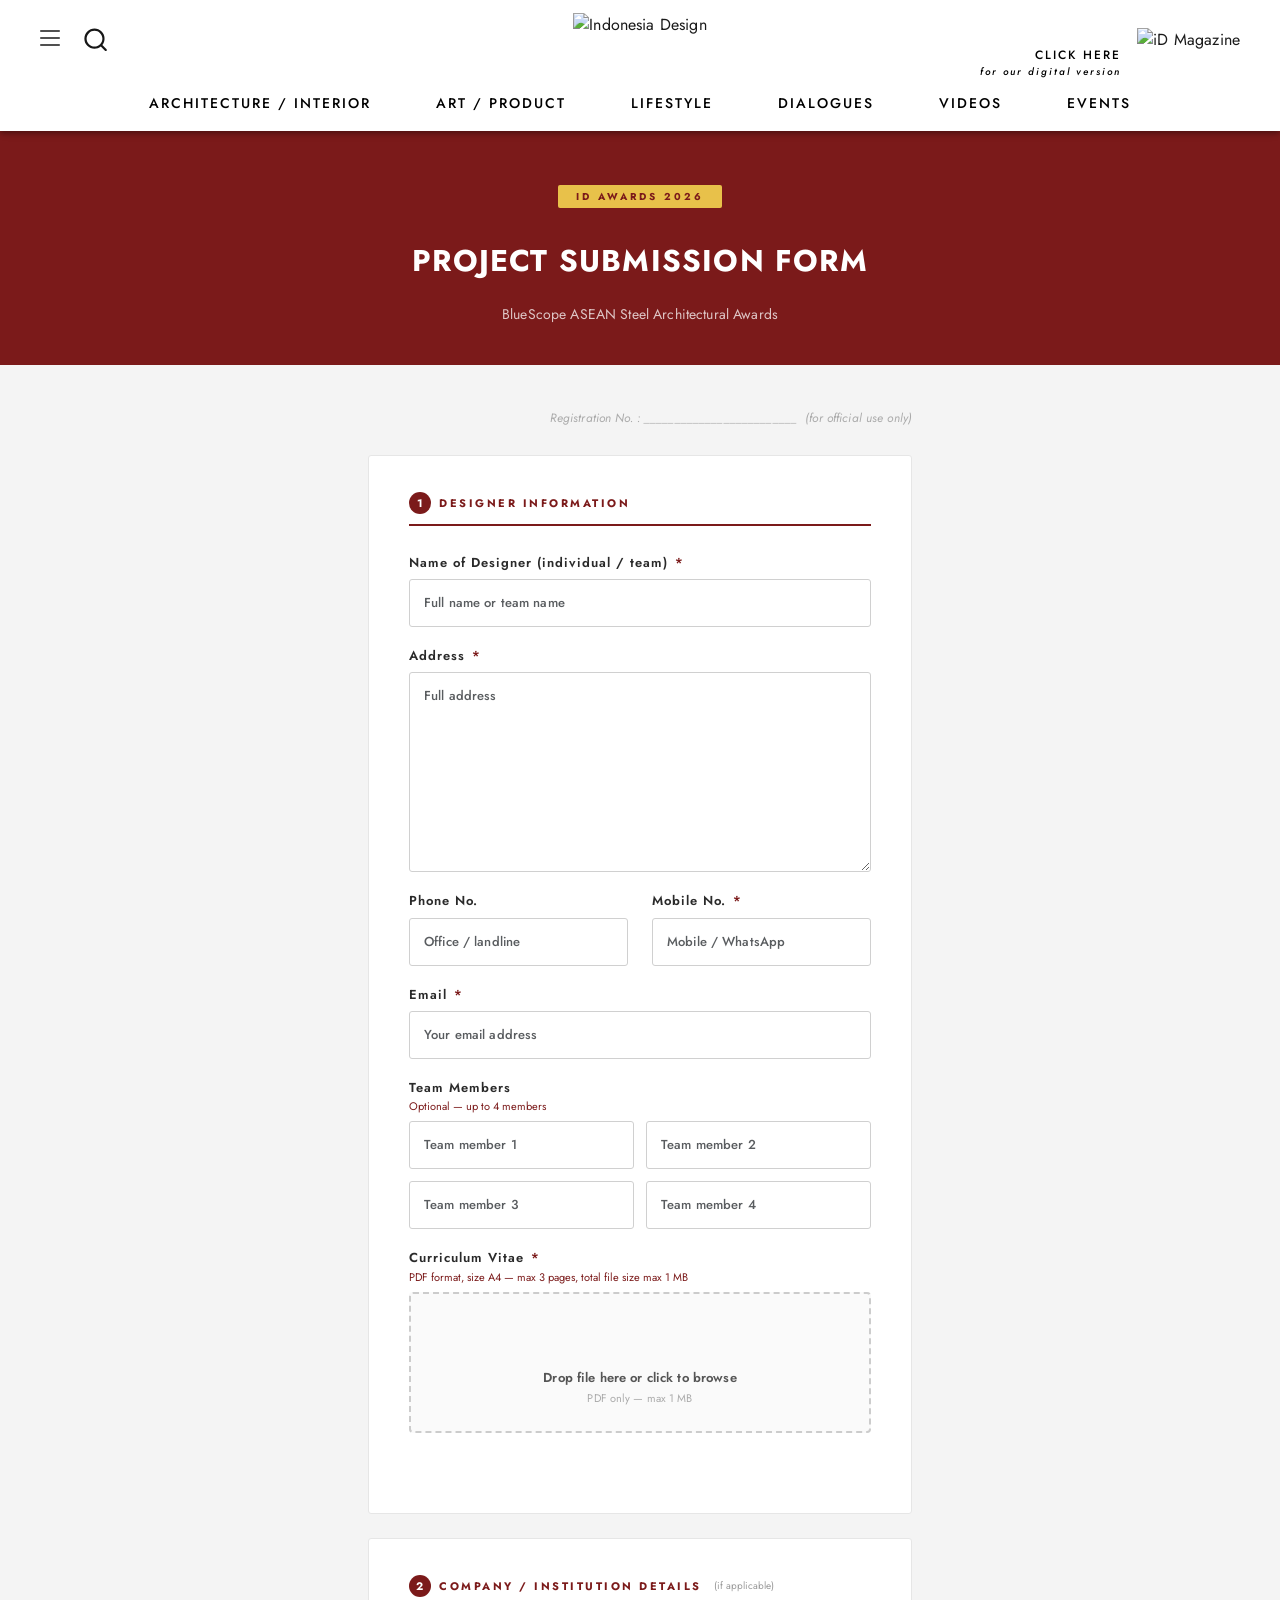
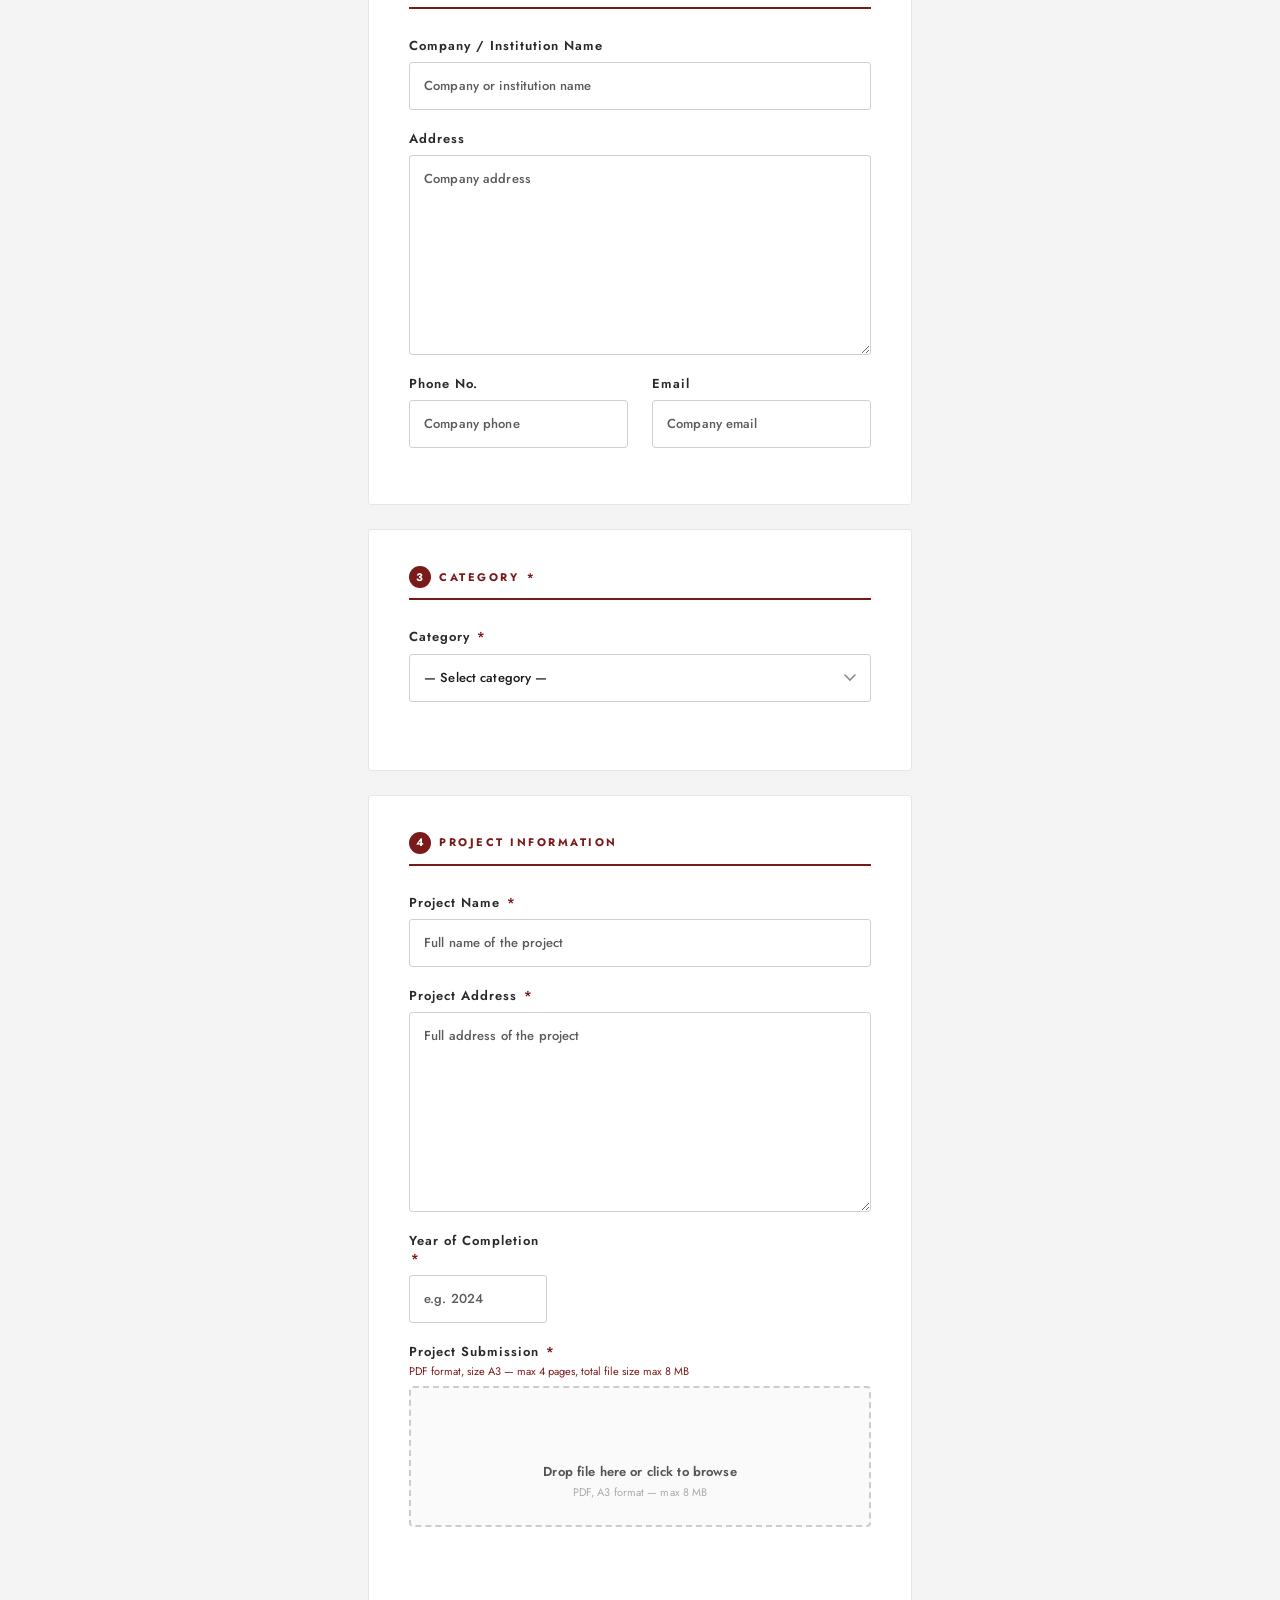
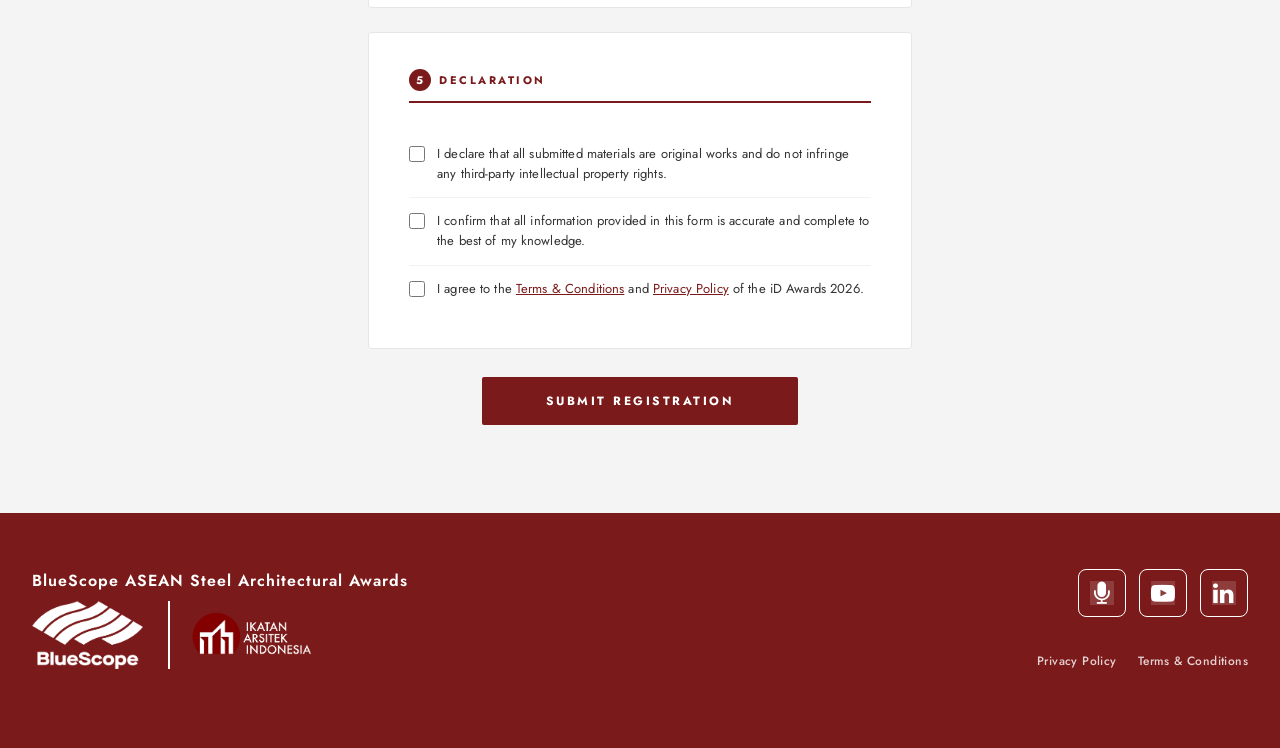
==== commit 0197528f: "Update register.html with cascading Category > Sub-category > Type dropdowns" ====
--- a/register.html
+++ b/register.html
@@ -3,55 +3,269 @@
 <head>
 <meta content="text/html; charset=utf-8" http-equiv="Content-Type"/>
 <meta content="width=device-width, initial-scale=1" name="viewport"/>
-<link href="https://gmpg.org/xfn/11" rel="profile"/>
 <link rel="preconnect" href="https://fonts.googleapis.com"/>
 <link rel="preconnect" href="https://fonts.gstatic.com" crossorigin/>
 <link href="https://fonts.googleapis.com/css2?family=Jost:ital,wght@0,200;0,300;0,400;0,500;0,600;0,700;0,800;1,400&family=Playfair+Display:ital,wght@1,500&display=swap" rel="stylesheet"/>
-<link rel="stylesheet" href="https://cdnjs.cloudflare.com/ajax/libs/font-awesome/4.7.0/css/font-awesome.min.css" integrity="sha512-SfTiTlX6kk+qitfevl/7LibUOeJWlt9rbyDn92a1DqWOw9vWG2MFoays0sgObmWazO5BQPiFucnnEAjpAB+/Sw==" crossorigin="anonymous" referrerpolicy="no-referrer"/>
-<title>Register — BlueScope ASEAN Steel Architectural Awards</title>
-<meta content="Register and submit your project for the BlueScope ASEAN Steel Architectural Awards." name="description"/>
+<link rel="stylesheet" href="https://cdnjs.cloudflare.com/ajax/libs/font-awesome/4.7.0/css/font-awesome.min.css" crossorigin="anonymous" referrerpolicy="no-referrer"/>
+<title>Project Submission — iD Awards 2026</title>
+<meta content="Submit your project for the iD Awards 2026." name="description"/>
 <link href="https://steelarchitecturalaward.com/wp-content/uploads/2026/03/cropped-SAA-icon-32x32.png" rel="icon" sizes="32x32"/>
-<link href="https://steelarchitecturalaward.com/wp-content/uploads/2026/03/cropped-SAA-icon-192x192.png" rel="icon" sizes="192x192"/>
-<link href="https://steelarchitecturalaward.com/wp-content/uploads/2026/03/cropped-SAA-icon-180x180.png" rel="apple-touch-icon"/>
-<link href="./Homepage - BlueScope ASEAN Steel Architectural Awards_files/style.min.css" id="wp-block-library-css" media="all" rel="stylesheet"/>
-<link href="./Homepage - BlueScope ASEAN Steel Architectural Awards_files/dropzone.min.css" id="dropzone-css" media="all" rel="stylesheet"/>
-<link href="./Homepage - BlueScope ASEAN Steel Architectural Awards_files/restrict-wp-upload-type-public.css" id="restrict-wp-upload-type-css" media="all" rel="stylesheet"/>
-<link href="./Homepage - BlueScope ASEAN Steel Architectural Awards_files/style.css" id="colorbond-style-css" media="all" rel="stylesheet"/>
-<link href="./Homepage - BlueScope ASEAN Steel Architectural Awards_files/bootstrap.min.css" id="bootstrap-css" media="all" rel="stylesheet"/>
-<link href="./Homepage - BlueScope ASEAN Steel Architectural Awards_files/swiper-bundle.min.css" id="swiper-css" media="all" rel="stylesheet"/>
-<link href="./Homepage - BlueScope ASEAN Steel Architectural Awards_files/select2.css" id="select2-css" media="all" rel="stylesheet"/>
-<link href="./Homepage - BlueScope ASEAN Steel Architectural Awards_files/style(1).css" id="colorband-css-main-css" media="all" rel="stylesheet"/>
-<link href="./Homepage - BlueScope ASEAN Steel Architectural Awards_files/bootstrap-datepicker.min.css" id="datepicker-css" media="all" rel="stylesheet"/>
-<link href="./Homepage - BlueScope ASEAN Steel Architectural Awards_files/custom.css" id="custom-css-css" media="all" rel="stylesheet"/>
-<script id="jquery-core-js" src="./Homepage - BlueScope ASEAN Steel Architectural Awards_files/jquery.min.js.download"></script>
-<script id="jquery-migrate-js" src="./Homepage - BlueScope ASEAN Steel Architectural Awards_files/jquery-migrate.min.js.download"></script>
+<link href="./Homepage - BlueScope ASEAN Steel Architectural Awards_files/style.min.css" media="all" rel="stylesheet"/>
+<link href="./Homepage - BlueScope ASEAN Steel Architectural Awards_files/style.css" media="all" rel="stylesheet"/>
+<link href="./Homepage - BlueScope ASEAN Steel Architectural Awards_files/bootstrap.min.css" media="all" rel="stylesheet"/>
+<link href="./Homepage - BlueScope ASEAN Steel Architectural Awards_files/style(1).css" media="all" rel="stylesheet"/>
+<link href="./Homepage - BlueScope ASEAN Steel Architectural Awards_files/custom.css" media="all" rel="stylesheet"/>
+<style>
+  /* ── Page shell ── */
+  .reg-page { background: #f4f4f4; min-height: 100vh; }
+
+  .reg-hero {
+    background: var(--brand);
+    color: #fff;
+    padding: 52px 0 40px;
+    text-align: center;
+  }
+  .reg-hero .reg-eyebrow {
+    display: inline-block;
+    background: var(--brand-yellow);
+    color: var(--brand);
+    font-size: 10px;
+    font-weight: 700;
+    letter-spacing: 3px;
+    text-transform: uppercase;
+    padding: 4px 18px;
+    border-radius: 2px;
+    margin-bottom: 18px;
+  }
+  .reg-hero h1 {
+    font-family: var(--mon);
+    font-size: 30px;
+    font-weight: 700;
+    letter-spacing: 1px;
+    margin: 0 0 8px;
+    color: #fff;
+  }
+  .reg-hero p { font-size: 14px; color: rgba(255,255,255,0.75); margin: 0; }
+
+  .reg-body { padding: 44px 0 88px; }
+
+  /* ── Cards ── */
+  .reg-card {
+    background: #fff;
+    border: 1px solid #e6e6e6;
+    border-radius: 3px;
+    padding: 36px 40px;
+    margin-bottom: 24px;
+  }
+  .reg-card-title {
+    font-family: var(--mon);
+    font-size: 11px;
+    font-weight: 700;
+    letter-spacing: 2.5px;
+    text-transform: uppercase;
+    color: var(--brand);
+    border-bottom: 2px solid var(--brand);
+    padding-bottom: 10px;
+    margin-bottom: 28px;
+    display: flex;
+    align-items: center;
+    gap: 8px;
+  }
+  .reg-card-title .card-num {
+    background: var(--brand);
+    color: #fff;
+    width: 22px; height: 22px;
+    border-radius: 50%;
+    display: inline-flex;
+    align-items: center;
+    justify-content: center;
+    font-size: 11px;
+    font-weight: 700;
+    flex-shrink: 0;
+  }
+  .reg-card-title .card-opt {
+    font-weight: 400;
+    font-size: 10px;
+    color: #999;
+    text-transform: none;
+    letter-spacing: 0;
+    margin-left: 4px;
+  }
+
+  /* ── Form elements ── */
+  .form-col { margin-bottom: 20px; }
+  .form-label {
+    font-size: 13px;
+    font-weight: 600;
+    color: #2a2a2a;
+    margin-bottom: 7px;
+    display: block;
+    line-height: 1.4;
+  }
+  .form-label .req { color: var(--brand-red); margin-left: 2px; }
+  .form-label .hint {
+    display: block;
+    font-weight: 400;
+    color: #999;
+    font-size: 11px;
+    margin-top: 2px;
+    letter-spacing: 0;
+  }
+  .form-control {
+    width: 100%;
+    border: 1px solid #d0d0d0;
+    border-radius: 3px;
+    padding: 11px 14px;
+    font-size: 13px;
+    font-family: var(--mon);
+    color: #1a1a1a;
+    background: #fff;
+    transition: border-color 0.15s, box-shadow 0.15s;
+    appearance: none;
+  }
+  .form-control:focus {
+    outline: none;
+    border-color: var(--brand);
+    box-shadow: 0 0 0 3px rgba(123,26,26,0.09);
+  }
+  select.form-control {
+    background-image: url("data:image/svg+xml,%3Csvg xmlns='http://www.w3.org/2000/svg' width='12' height='8' viewBox='0 0 12 8'%3E%3Cpath d='M1 1l5 5 5-5' stroke='%23888' stroke-width='1.6' fill='none' stroke-linecap='round'/%3E%3C/svg%3E");
+    background-repeat: no-repeat;
+    background-position: right 14px center;
+    padding-right: 36px;
+    cursor: pointer;
+  }
+  select.form-control:disabled { background-color: #f5f5f5; color: #aaa; cursor: not-allowed; }
+
+  /* ── Team members grid ── */
+  .team-grid { display: grid; grid-template-columns: 1fr 1fr; gap: 12px; }
+  @media (max-width: 576px) { .team-grid { grid-template-columns: 1fr; } }
+
+  /* ── Cascading category selects ── */
+  .cat-selects { display: flex; flex-direction: column; gap: 16px; }
+  .cat-select-wrap { position: relative; }
+  .cat-label-row {
+    display: flex;
+    align-items: center;
+    gap: 10px;
+    margin-bottom: 7px;
+  }
+  .cat-arrow {
+    display: flex;
+    align-items: center;
+    justify-content: center;
+    color: #bbb;
+    font-size: 18px;
+    margin: -6px 0 2px 0;
+  }
+  /* sliding reveal */
+  .cat-reveal {
+    overflow: hidden;
+    max-height: 0;
+    opacity: 0;
+    transition: max-height 0.32s ease, opacity 0.25s ease;
+  }
+  .cat-reveal.open {
+    max-height: 200px;
+    opacity: 1;
+  }
+
+  /* ── Upload zones ── */
+  .upload-zone {
+    border: 2px dashed #ccc;
+    border-radius: 4px;
+    background: #fafafa;
+    min-height: 130px;
+    display: flex;
+    flex-direction: column;
+    align-items: center;
+    justify-content: center;
+    text-align: center;
+    cursor: pointer;
+    padding: 24px 20px;
+    transition: border-color 0.2s, background 0.2s;
+    position: relative;
+  }
+  .upload-zone:hover { border-color: var(--brand); background: #fdf7f7; }
+  .upload-zone .upload-ico { font-size: 28px; color: #ccc; margin-bottom: 8px; }
+  .upload-zone .upload-title { font-size: 13px; font-weight: 600; color: #555; }
+  .upload-zone .upload-hint { font-size: 11px; color: #aaa; margin-top: 3px; }
+  .upload-zone input[type="file"] {
+    position: absolute; inset: 0; width: 100%; height: 100%; opacity: 0; cursor: pointer;
+  }
+  .file-name { font-size: 12px; color: #555; margin-top: 6px; min-height: 18px; }
+  .file-name.ok { color: #2e7d32; }
+
+  /* ── Area fields (shown conditionally) ── */
+  .area-arch, .area-int { display: none; }
+
+  /* ── Declaration ── */
+  .check-item {
+    display: flex; align-items: flex-start; gap: 12px;
+    padding: 13px 0;
+    border-bottom: 1px solid #f2f2f2;
+  }
+  .check-item:last-child { border-bottom: none; }
+  .check-item input[type="checkbox"] {
+    margin-top: 2px; flex-shrink: 0;
+    accent-color: var(--brand);
+    width: 16px; height: 16px; cursor: pointer;
+  }
+  .check-item label { font-size: 13px; color: #333; line-height: 1.55; cursor: pointer; }
+
+  /* ── Submit ── */
+  .submit-area { text-align: center; padding-top: 4px; }
+  .btn-register {
+    background: var(--brand);
+    color: #fff;
+    font-family: var(--mon);
+    font-size: 12px;
+    font-weight: 700;
+    letter-spacing: 2.5px;
+    text-transform: uppercase;
+    padding: 15px 64px;
+    border: none;
+    border-radius: 2px;
+    cursor: pointer;
+    transition: background 0.2s, transform 0.1s;
+  }
+  .btn-register:hover { background: #5c1313; }
+  .btn-register:active { transform: scale(0.98); }
+
+  /* ── Reg No header ── */
+  .reg-no-bar {
+    text-align: right;
+    font-size: 12px;
+    color: #aaa;
+    font-style: italic;
+    margin-bottom: 28px;
+  }
+
+  @media (max-width: 768px) {
+    .reg-card { padding: 24px 18px; }
+    .reg-hero h1 { font-size: 22px; }
+  }
+</style>
+<script src="./Homepage - BlueScope ASEAN Steel Architectural Awards_files/jquery.min.js.download"></script>
+<script src="./Homepage - BlueScope ASEAN Steel Architectural Awards_files/jquery-migrate.min.js.download"></script>
 </head>
-<body class="page-template-default page themes-2026">
-
-<div class="loader" style="display: none;">
-<div class="lds-default">
-<div></div><div></div><div></div><div></div><div></div><div></div>
-<div></div><div></div><div></div><div></div><div></div><div></div>
-</div>
-</div>
-
+<body class="page-template-default page themes-2026 reg-page">
+
+<!-- ═══════════════════════════════════ NAVBAR ═══════════════════════════════════ -->
 <header class="id-header" id="mainHeader">
   <div class="id-inner">
-
     <div class="id-logo-abs">
       <a href="https://steelarchitecturalaward.com/en/" class="id-logo-link" title="Indonesia Design">
-        <img src="https://res.cloudinary.com/indonesiadesign/image/upload/f_auto,fl_progressive,h_50,q_auto:best/Logo-iD.png"
-             alt="Indonesia Design" class="id-logo-img"/>
+        <img src="https://res.cloudinary.com/indonesiadesign/image/upload/f_auto,fl_progressive,h_50,q_auto:best/Logo-iD.png" alt="Indonesia Design" class="id-logo-img"/>
       </a>
     </div>
-
     <div class="id-hbar">
       <div class="id-hbar-left">
         <button class="id-hbtn" aria-label="menu" id="idHamburger" type="button">
           <svg class="id-ico-menu" xmlns="http://www.w3.org/2000/svg" viewBox="0 0 130 101">
-            <line x1="5"   y1="5"    x2="125" y2="5"    fill="none" stroke="#171717" stroke-linecap="round" stroke-linejoin="round" stroke-width="10"/>
-            <line x1="5"   y1="50.5" x2="125" y2="50.5" fill="none" stroke="#171717" stroke-linecap="round" stroke-linejoin="round" stroke-width="10"/>
-            <line x1="5"   y1="96"   x2="125" y2="96"   fill="none" stroke="#171717" stroke-linecap="round" stroke-linejoin="round" stroke-width="10"/>
+            <line x1="5" y1="5" x2="125" y2="5" fill="none" stroke="#171717" stroke-linecap="round" stroke-linejoin="round" stroke-width="10"/>
+            <line x1="5" y1="50.5" x2="125" y2="50.5" fill="none" stroke="#171717" stroke-linecap="round" stroke-linejoin="round" stroke-width="10"/>
+            <line x1="5" y1="96" x2="125" y2="96" fill="none" stroke="#171717" stroke-linecap="round" stroke-linejoin="round" stroke-width="10"/>
           </svg>
         </button>
         <button class="id-hbtn" aria-label="search" type="button">
@@ -67,13 +281,11 @@
             <span class="id-sub-btm">for our digital version</span>
           </div>
           <div class="id-sub-cover">
-            <img src="https://res.cloudinary.com/indonesiadesign/image/upload/f_auto,fl_progressive,h_70,w_auto/HAL-01-COVER-iD108-0409_page-0001--1-.jpg"
-                 alt="iD Magazine" class="id-sub-img"/>
+            <img src="https://res.cloudinary.com/indonesiadesign/image/upload/f_auto,fl_progressive,h_70,w_auto/HAL-01-COVER-iD108-0409_page-0001--1-.jpg" alt="iD Magazine" class="id-sub-img"/>
           </div>
         </a>
       </div>
     </div>
-
     <nav class="id-navbar" id="idNavMain">
       <a class="id-nav-link" href="https://indonesiadesign.com/tag/architecture-interior/"><span class="id-nav-span">Architecture / Interior</span></a>
       <a class="id-nav-link" href="https://indonesiadesign.com/tag/art-design/"><span class="id-nav-span">Art / Product</span></a>
@@ -82,228 +294,289 @@
       <a class="id-nav-link" href="https://indonesiadesign.com/tag/videos/"><span class="id-nav-span">Videos</span></a>
       <a class="id-nav-link" href="https://indonesiadesign.com/tag/events/"><span class="id-nav-span">Events</span></a>
     </nav>
-
   </div>
 </header>
-
 <script>
 (function(){
   var btn = document.getElementById('idHamburger');
   var nav = document.getElementById('idNavMain');
-  if (btn && nav) {
-    btn.addEventListener('click', function(){
-      nav.classList.toggle('id-nav-open');
-    });
-  }
+  if (btn && nav) btn.addEventListener('click', function(){ nav.classList.toggle('id-nav-open'); });
 })();
 </script>
 
-<div id="__next">
-<div class="main-wrapper" id="main-wrapper">
-
-<section class="register spancer">
+<!-- ═══════════════════════════════════ HERO ═══════════════════════════════════ -->
+<div class="reg-hero">
+  <div class="reg-eyebrow">iD Awards 2026</div>
+  <h1>PROJECT SUBMISSION FORM</h1>
+  <p>BlueScope ASEAN Steel Architectural Awards</p>
+</div>
+
+<!-- ═══════════════════════════════════ FORM ═══════════════════════════════════ -->
+<div class="reg-body">
   <div class="container-sm">
-    <div class="p-xl p-semi text-center">
-      <p class="h4">Submit Your Project</p>
-    </div>
-
-    <form class="forms-register" id="registerForm" novalidate>
-
-      <div class="row">
-        <div class="col-md-6">
-          <div class="form-col">
-            <label class="form-label">Full Name <span>*</span></label>
-            <input class="form-control" id="full_name" name="full_name" placeholder="Enter your full name" required type="text"/>
-          </div>
-        </div>
-        <div class="col-md-6">
-          <div class="form-col">
-            <label class="form-label">Email <span>*</span></label>
-            <input class="form-control" id="email" name="email" placeholder="Enter your email" required type="email"/>
-          </div>
+    <form id="regForm" novalidate>
+
+      <div class="reg-no-bar">Registration No. : _________________________ &nbsp;(for official use only)</div>
+
+      <!-- ─── 1. DESIGNER INFORMATION ─── -->
+      <div class="reg-card">
+        <div class="reg-card-title">
+          <span class="card-num">1</span>
+          Designer Information
+        </div>
+
+        <div class="form-col">
+          <label class="form-label">Name of Designer (individual / team) <span class="req">*</span></label>
+          <input class="form-control" name="designer_name" placeholder="Full name or team name" required type="text"/>
+        </div>
+
+        <div class="form-col">
+          <label class="form-label">Address <span class="req">*</span></label>
+          <textarea class="form-control" name="designer_address" placeholder="Full address" required rows="3"></textarea>
+        </div>
+
+        <div class="row">
+          <div class="col-md-6">
+            <div class="form-col">
+              <label class="form-label">Phone No.</label>
+              <input class="form-control" name="phone" placeholder="Office / landline" type="tel"/>
+            </div>
+          </div>
+          <div class="col-md-6">
+            <div class="form-col">
+              <label class="form-label">Mobile No. <span class="req">*</span></label>
+              <input class="form-control" name="mobile" placeholder="Mobile / WhatsApp" required type="tel"/>
+            </div>
+          </div>
+        </div>
+
+        <div class="form-col">
+          <label class="form-label">Email <span class="req">*</span></label>
+          <input class="form-control" name="email" placeholder="Your email address" required type="email"/>
+        </div>
+
+        <div class="form-col">
+          <label class="form-label">
+            Team Members
+            <span class="hint">Optional — up to 4 members</span>
+          </label>
+          <div class="team-grid">
+            <input class="form-control" name="team_1" placeholder="Team member 1" type="text"/>
+            <input class="form-control" name="team_2" placeholder="Team member 2" type="text"/>
+            <input class="form-control" name="team_3" placeholder="Team member 3" type="text"/>
+            <input class="form-control" name="team_4" placeholder="Team member 4" type="text"/>
+          </div>
+        </div>
+
+        <div class="form-col">
+          <label class="form-label">
+            Curriculum Vitae <span class="req">*</span>
+            <span class="hint">PDF format, size A4 — max 3 pages, total file size max 1 MB</span>
+          </label>
+          <div class="upload-zone" id="cvZone">
+            <div class="upload-ico"><i class="fa fa-file-pdf-o"></i></div>
+            <div class="upload-title">Drop file here or click to browse</div>
+            <div class="upload-hint">PDF only — max 1 MB</div>
+            <input accept=".pdf" id="cvFile" name="cv_file" type="file"/>
+          </div>
+          <div class="file-name" id="cvName"></div>
         </div>
       </div>
 
-      <div class="row">
-        <div class="col-md-6">
-          <div class="form-col">
-            <label class="form-label">Password <span>*</span></label>
-            <div class="form-w-icons">
-              <input class="form-control" id="password" name="password" placeholder="Enter password" required type="password"/>
-            </div>
-          </div>
-        </div>
-        <div class="col-md-6">
-          <div class="form-col">
-            <label class="form-label">Confirm Password <span>*</span></label>
-            <div class="form-w-icons">
-              <input class="form-control" id="confirm_password" name="confirm_password" placeholder="Confirm password" required type="password"/>
+      <!-- ─── 2. COMPANY / INSTITUTION ─── -->
+      <div class="reg-card">
+        <div class="reg-card-title">
+          <span class="card-num">2</span>
+          Company / Institution Details
+          <span class="card-opt">(if applicable)</span>
+        </div>
+
+        <div class="form-col">
+          <label class="form-label">Company / Institution Name</label>
+          <input class="form-control" name="company_name" placeholder="Company or institution name" type="text"/>
+        </div>
+
+        <div class="form-col">
+          <label class="form-label">Address</label>
+          <textarea class="form-control" name="company_address" placeholder="Company address" rows="3"></textarea>
+        </div>
+
+        <div class="row">
+          <div class="col-md-6">
+            <div class="form-col">
+              <label class="form-label">Phone No.</label>
+              <input class="form-control" name="company_phone" placeholder="Company phone" type="tel"/>
+            </div>
+          </div>
+          <div class="col-md-6">
+            <div class="form-col">
+              <label class="form-label">Email</label>
+              <input class="form-control" name="company_email" placeholder="Company email" type="email"/>
             </div>
           </div>
         </div>
       </div>
 
-      <div class="row">
-        <div class="col-md-6">
-          <div class="form-col">
-            <label class="form-label">Role <span>*</span></label>
-            <select class="form-control form-selects" id="role" name="role" required>
-              <option value="">Select your role</option>
-              <option value="architect">Architect</option>
-              <option value="interior_designer">Interior Designer</option>
-              <option value="engineer">Engineer</option>
-              <option value="developer">Developer</option>
-              <option value="other">Other</option>
+      <!-- ─── 3. CATEGORY ─── -->
+      <div class="reg-card">
+        <div class="reg-card-title">
+          <span class="card-num">3</span>
+          Category <span class="req">*</span>
+        </div>
+
+        <div class="cat-selects">
+
+          <!-- Level 1: Architecture / Interior Design -->
+          <div class="form-col" style="margin-bottom:0;">
+            <label class="form-label">Category <span class="req">*</span></label>
+            <select class="form-control" id="selCategory" name="category" required>
+              <option value="">— Select category —</option>
+              <option value="architecture">Architecture</option>
+              <option value="interior">Interior Design</option>
             </select>
           </div>
-        </div>
-        <div class="col-md-6">
-          <div class="form-col">
-            <label class="form-label">Architect License Number</label>
-            <input class="form-control" id="license_number" name="license_number" placeholder="Enter your architect license number" type="text"/>
-          </div>
+
+          <!-- Level 2: Sub-category (revealed after L1) -->
+          <div class="cat-reveal" id="revSubCat">
+            <div class="cat-arrow">&#8627;</div>
+            <div class="form-col" style="margin-bottom:0;">
+              <label class="form-label">Sub-category <span class="req">*</span></label>
+              <select class="form-control" id="selSubCat" name="sub_category" disabled>
+                <option value="">— Select sub-category —</option>
+              </select>
+            </div>
+          </div>
+
+          <!-- Level 3: Specific type (revealed for Commercial only) -->
+          <div class="cat-reveal" id="revType">
+            <div class="cat-arrow">&#8627;</div>
+            <div class="form-col" style="margin-bottom:0;">
+              <label class="form-label">Type <span class="req">*</span></label>
+              <select class="form-control" id="selType" name="category_type" disabled>
+                <option value="">— Select type —</option>
+              </select>
+            </div>
+          </div>
+
         </div>
       </div>
 
-      <div class="row">
-        <div class="col-md-6">
-          <div class="form-col">
-            <label class="form-label">WhatsApp Number <span>*</span></label>
-            <input class="form-control" id="whatsapp" name="whatsapp" placeholder="Enter your WhatsApp number" required type="tel"/>
-          </div>
-        </div>
-        <div class="col-md-6">
-          <div class="form-col">
-            <label class="form-label">Architectural Firm</label>
-            <input class="form-control" id="firm" name="firm" placeholder="Enter your architectural firm name" type="text"/>
-          </div>
+      <!-- ─── 4. PROJECT INFORMATION ─── -->
+      <div class="reg-card">
+        <div class="reg-card-title">
+          <span class="card-num">4</span>
+          Project Information
+        </div>
+
+        <div class="form-col">
+          <label class="form-label">Project Name <span class="req">*</span></label>
+          <input class="form-control" name="project_name" placeholder="Full name of the project" required type="text"/>
+        </div>
+
+        <div class="form-col">
+          <label class="form-label">Project Address <span class="req">*</span></label>
+          <textarea class="form-control" name="project_address" placeholder="Full address of the project" required rows="3"></textarea>
+        </div>
+
+        <div class="row">
+          <div class="col-md-4">
+            <div class="form-col">
+              <label class="form-label">Year of Completion <span class="req">*</span></label>
+              <input class="form-control" max="2026" min="2000" name="year_completion" placeholder="e.g. 2024" required type="number"/>
+            </div>
+          </div>
+
+          <!-- Architecture: Site area + Building area -->
+          <div class="col-md-4 area-arch">
+            <div class="form-col">
+              <label class="form-label">Total Site Area <span class="req">*</span></label>
+              <input class="form-control area-arch-input" name="site_area" placeholder="e.g. 1,200 m²" type="text"/>
+            </div>
+          </div>
+          <div class="col-md-4 area-arch">
+            <div class="form-col">
+              <label class="form-label">Total Building Area <span class="req">*</span></label>
+              <input class="form-control area-arch-input" name="building_area" placeholder="e.g. 3,500 m²" type="text"/>
+            </div>
+          </div>
+
+          <!-- Interior: Total area only -->
+          <div class="col-md-4 area-int">
+            <div class="form-col">
+              <label class="form-label">Total Area <span class="req">*</span></label>
+              <input class="form-control area-int-input" name="total_area" placeholder="e.g. 250 m²" type="text"/>
+            </div>
+          </div>
+        </div>
+
+        <div class="form-col">
+          <label class="form-label">
+            Project Submission <span class="req">*</span>
+            <span class="hint">PDF format, size A3 — max 4 pages, total file size max 8 MB</span>
+          </label>
+          <div class="upload-zone" id="projZone">
+            <div class="upload-ico"><i class="fa fa-file-image-o"></i></div>
+            <div class="upload-title">Drop file here or click to browse</div>
+            <div class="upload-hint">PDF, A3 format — max 8 MB</div>
+            <input accept=".pdf" id="projFile" name="project_file" type="file"/>
+          </div>
+          <div class="file-name" id="projName"></div>
         </div>
       </div>
 
-      <div class="row">
-        <div class="col-md-6">
-          <div class="form-col">
-            <label class="form-label">Project Name <span>*</span></label>
-            <input class="form-control" id="project_name" name="project_name" placeholder="Enter your project name" required type="text"/>
-          </div>
-        </div>
-        <div class="col-md-6">
-          <div class="form-col">
-            <label class="form-label">Project Location <span>*</span></label>
-            <input class="form-control" id="project_location" name="project_location" placeholder="Enter project location" required type="text"/>
-          </div>
+      <!-- ─── DECLARATION ─── -->
+      <div class="reg-card">
+        <div class="reg-card-title">
+          <span class="card-num">5</span>
+          Declaration
+        </div>
+        <div class="check-item">
+          <input id="chk1" name="declare_original" required type="checkbox" value="1"/>
+          <label for="chk1">I declare that all submitted materials are original works and do not infringe any third-party intellectual property rights.</label>
+        </div>
+        <div class="check-item">
+          <input id="chk2" name="declare_accurate" required type="checkbox" value="1"/>
+          <label for="chk2">I confirm that all information provided in this form is accurate and complete to the best of my knowledge.</label>
+        </div>
+        <div class="check-item">
+          <input id="chk3" name="declare_terms" required type="checkbox" value="1"/>
+          <label for="chk3">I agree to the <a href="https://www.bluescope.com/terms-conditions" target="_blank" style="color:var(--brand);">Terms &amp; Conditions</a> and <a href="https://www.bluescope.com/privacy-policy" target="_blank" style="color:var(--brand);">Privacy Policy</a> of the iD Awards 2026.</label>
         </div>
       </div>
 
-      <div class="row">
-        <div class="col-md-6">
-          <div class="form-col">
-            <label class="form-label">Project Completion Date <span>*</span></label>
-            <input class="form-control datepicker" id="completion_date" name="completion_date" placeholder="DD/MM/YYYY" required type="text" autocomplete="off"/>
-          </div>
-        </div>
-        <div class="col-md-6">
-          <div class="form-col">
-            <label class="form-label">Category <span>*</span></label>
-            <select class="form-control form-selects" id="category" name="category" required>
-              <option value="">Select category</option>
-              <option value="556">Residential Building</option>
-              <option value="558">Commercial Building</option>
-              <option value="560">Public &amp; Institutional Building</option>
-              <option value="562">Industrial Building</option>
-            </select>
-          </div>
-        </div>
-      </div>
-
-      <div class="form-col">
-        <label class="form-label">Brief Description <span>*</span></label>
-        <textarea class="form-control" id="description" name="description" placeholder="Describe your project briefly" required rows="12"></textarea>
-      </div>
-
-      <div class="form-col">
-        <label class="form-label">Products Used</label>
-        <select class="form-control form-selects" id="products_used" name="products_used[]" multiple>
-          <option value="colorbond">COLORBOND® Steel</option>
-          <option value="zincalume">ZINCALUME® Steel</option>
-          <option value="truecore">TRUECORE® Steel</option>
-          <option value="lysaght">LYSAGHT® Products</option>
-          <option value="other">Other BlueScope Products</option>
-        </select>
-      </div>
-
-      <div class="form-col">
-        <label class="form-label">Upload Project Images <span>*</span></label>
-        <div id="dropzone-init" class="w-100 dropzone form-upload" style="height:300px">
-          <div class="dz-message">
-            <span>Drop files here or click to upload</span>
-            <small class="d-block mt-2">Accepted: JPG, PNG, PDF — Max 10MB per file</small>
-          </div>
-        </div>
-      </div>
-
-      <div class="form-col">
-        <div class="form-check">
-          <input class="form-check-input" id="terms" name="terms" required type="checkbox" value="1"/>
-          <label class="form-check-label" for="terms">
-            I agree to the <a href="https://www.bluescope.com/terms-conditions" target="_blank">Terms &amp; Conditions</a> and <a href="https://www.bluescope.com/privacy-policy" target="_blank">Privacy Policy</a>. <span>*</span>
-          </label>
-        </div>
-      </div>
-
-      <div class="form-col">
-        <div class="form-check">
-          <input class="form-check-input" id="declare" name="declare" required type="checkbox" value="1"/>
-          <label class="form-check-label" for="declare">
-            I declare that all information and materials submitted are accurate, original, and do not infringe any third-party rights. <span>*</span>
-          </label>
-        </div>
-      </div>
-
-      <div class="form-col text-center mt-4">
-        <button class="btn btn-primary" id="saveButton" type="submit">Save</button>
+      <div class="submit-area">
+        <button class="btn-register" type="submit">Submit Registration</button>
       </div>
 
     </form>
   </div>
-</section>
-
+</div>
+
+<!-- ═══════════════════════════════════ FOOTER ═══════════════════════════════════ -->
 <div class="main-footer spancer-md">
 <div class="container">
 <div class="footer-information">
 <div class="logo-footer">
 <span>BlueScope ASEAN Steel Architectural Awards</span>
 <div class="link-logo">
-<a href="https://www.nsbluescope.com/asean/" style="border-right: 2px solid #ffffff;" target="_blank">
-<img alt="BlueScope" heigh="52" src="./Homepage - BlueScope ASEAN Steel Architectural Awards_files/logo-footer-bluescope.png" title="BlueScope" width="200"/>
+<a href="https://www.nsbluescope.com/asean/" style="border-right:2px solid #ffffff;" target="_blank">
+<img alt="BlueScope" height="52" src="./Homepage - BlueScope ASEAN Steel Architectural Awards_files/logo-footer-bluescope.png" width="200"/>
 </a>
 <a href="https://iai.or.id/" target="_blank">
-<img alt="IAI" heigh="52" src="./Homepage - BlueScope ASEAN Steel Architectural Awards_files/logo-footer-iai.png" title="IAI" width="200"/>
+<img alt="IAI" height="52" src="./Homepage - BlueScope ASEAN Steel Architectural Awards_files/logo-footer-iai.png" width="200"/>
 </a>
 </div>
 </div>
-<div class="p-xs p-semi" style="color: #ffffff">
+<div class="p-xs p-semi" style="color:#ffffff">
 <p>The BlueScope ASEAN Steel Architectural Awards recognizes outstanding architectural achievements using BlueScope steel products across the ASEAN region.</p>
 </div>
 </div>
 <div class="footer-sosmed">
 <div class="sosmed">
 <ul>
-<li>
-<a aria-label="Voices of BlueScope" href="https://www.voicesofbluescope.com/" target="_blank">
-<i class="icon mic"></i>
-</a>
-</li>
-<li>
-<a aria-label="YouTube" href="https://www.youtube.com/@nsbluescopeindonesia7209" target="_blank">
-<i class="icon youtube"></i>
-</a>
-</li>
-<li>
-<a aria-label="LinkedIn" href="https://www.linkedin.com/company/steel-supplied-by-bluescope-indonesia/" target="_blank">
-<i class="icon linked"></i>
-</a>
-</li>
+<li><a aria-label="Voices of BlueScope" href="https://www.voicesofbluescope.com/" target="_blank"><i class="icon mic"></i></a></li>
+<li><a aria-label="YouTube" href="https://www.youtube.com/@nsbluescopeindonesia7209" target="_blank"><i class="icon youtube"></i></a></li>
+<li><a aria-label="LinkedIn" href="https://www.linkedin.com/company/steel-supplied-by-bluescope-indonesia/" target="_blank"><i class="icon linked"></i></a></li>
 </ul>
 </div>
 <div class="nav-links">
@@ -317,29 +590,177 @@
 </div>
 </div>
 
-</div><!-- /.main-wrapper -->
-</div><!-- /#__next -->
-
-<script id="export-excel-js-extra">
-var submit = {"_ajax_url_submit":"https:\/\/steelarchitecturalaward.com\/wp-admin\/admin-ajax.php","_google_captcha":"6LcRlHcpAAAAAKPzJpmT536xJh5OrmhQjSMZOBEp","_ajax_nonce_submit":"b6fcb72b25","active_language":"en","_ajax_nonce_contact_us":"b7b888e362","site_url":"https:\/\/steelarchitecturalaward.com\/en\/","download_link":"https:\/\/steelarchitecturalaward.com\/wp-content\/themes\/colorbond\/download\/form_registration.zip"};
-var dropzone_package = {"_ajax_url_dropzone":"https:\/\/steelarchitecturalaward.com\/wp-admin\/admin-ajax.php","_google_captcha":"6LcRlHcpAAAAAKPzJpmT536xJh5OrmhQjSMZOBEp","_ajax_nonce_dropzone":"289cebfe08"};
-</script>
-<script id="export-excel-js" src="./Homepage - BlueScope ASEAN Steel Architectural Awards_files/export-excel-public.js.download"></script>
-<script id="dropzone-js" src="./Homepage - BlueScope ASEAN Steel Architectural Awards_files/dropzone.min.js.download"></script>
-<script id="dropzone-init-js" src="./Homepage - BlueScope ASEAN Steel Architectural Awards_files/dropzone.js.download"></script>
-<script id="bootstrap-js" src="./Homepage - BlueScope ASEAN Steel Architectural Awards_files/bootstrap.bundle.min.js.download"></script>
-<script id="datepicker-js" src="./Homepage - BlueScope ASEAN Steel Architectural Awards_files/bootstrap-datepicker.min.js.download"></script>
-<script id="swiper-js-js" src="./Homepage - BlueScope ASEAN Steel Architectural Awards_files/swiper-bundle.min.js.download"></script>
-<script id="select2-js" src="./Homepage - BlueScope ASEAN Steel Architectural Awards_files/select2.min.js.download"></script>
-<script id="custom-scripts-js" src="./Homepage - BlueScope ASEAN Steel Architectural Awards_files/additionals.js.download"></script>
-<script id="ajax-auth-js-extra">
-var ajax_auth_object = {"ajaxurl":"https:\/\/steelarchitecturalaward.com\/wp-admin\/admin-ajax.php","nonce":"afae9f68ce","lang":"en","captcha_public_key":"6LcRlHcpAAAAAKPzJpmT536xJh5OrmhQjSMZOBEp"};
-</script>
-<script id="ajax-auth-js" src="./Homepage - BlueScope ASEAN Steel Architectural Awards_files/auth.js.download"></script>
+<script src="./Homepage - BlueScope ASEAN Steel Architectural Awards_files/bootstrap.bundle.min.js.download"></script>
 <script>
-$(document).ready(function(){
-  $('.form-selects').select2();
-  $('.datepicker').datepicker({ format: 'dd/mm/yyyy', autoclose: true });
+// ── Category data ──────────────────────────────────────────────
+var CAT_DATA = {
+  architecture: {
+    sub: [
+      { value: 'commercial_building', label: 'Commercial Building', hasType: true },
+      { value: 'residential_building', label: 'Residential Buildings (landed houses)', hasType: false },
+      { value: 'emerging_architects',  label: 'Emerging Architects (under 40 years old)', hasType: false }
+    ],
+    types: {
+      commercial_building: [
+        'Mixed-use development',
+        'Office building',
+        'High-rise apartment',
+        'Retail and shopping mall development',
+        'Cultural centres and public facilities',
+        'Hospitality (luxury hotels & resorts, restaurants, wellness facilities)'
+      ]
+    }
+  },
+  interior: {
+    sub: [
+      { value: 'commercial_interior', label: 'Commercial Interior', hasType: true },
+      { value: 'residential',         label: 'Residential', hasType: true },
+      { value: 'emerging_designers',  label: 'Emerging Interior Designers (under 40 years old)', hasType: false }
+    ],
+    types: {
+      commercial_interior: [
+        'Office space',
+        'Retail space and mall interiors',
+        'Cultural centres and public facilities',
+        'Hospitality (luxury hotels & resorts, restaurants & bars, wellness facilities)'
+      ],
+      residential: [
+        'Landed houses',
+        'Apartment units'
+      ]
+    }
+  }
+};
+
+// ── DOM refs ───────────────────────────────────────────────────
+var selCat    = document.getElementById('selCategory');
+var selSub    = document.getElementById('selSubCat');
+var selType   = document.getElementById('selType');
+var revSub    = document.getElementById('revSubCat');
+var revType   = document.getElementById('revType');
+var areaArch  = document.querySelectorAll('.area-arch');
+var areaInt   = document.querySelectorAll('.area-int');
+
+function reveal(el, show) {
+  if (show) { el.classList.add('open'); }
+  else       { el.classList.remove('open'); }
+}
+
+function resetSelect(sel, placeholder) {
+  sel.innerHTML = '<option value="">' + placeholder + '</option>';
+  sel.disabled = true;
+}
+
+function populateSelect(sel, options) {
+  resetSelect(sel, '');
+  sel.options[0].text = '— Select —';
+  options.forEach(function(opt) {
+    var o = document.createElement('option');
+    o.value = typeof opt === 'object' ? opt.value : opt;
+    o.text  = typeof opt === 'object' ? opt.label : opt;
+    sel.add(o);
+  });
+  sel.disabled = false;
+}
+
+// Level 1 → Level 2
+selCat.addEventListener('change', function() {
+  var cat = this.value;
+
+  // reset downstream
+  resetSelect(selSub, '— Select sub-category —');
+  resetSelect(selType, '— Select type —');
+  reveal(revSub, false);
+  reveal(revType, false);
+
+  // hide area fields
+  areaArch.forEach(function(el){ el.style.display = 'none'; });
+  areaInt.forEach(function(el){ el.style.display = 'none'; });
+
+  if (!cat) return;
+
+  // Show area fields
+  if (cat === 'architecture') {
+    areaArch.forEach(function(el){ el.style.display = ''; });
+  } else {
+    areaInt.forEach(function(el){ el.style.display = ''; });
+  }
+
+  // Populate sub-categories
+  populateSelect(selSub, CAT_DATA[cat].sub);
+  reveal(revSub, true);
+});
+
+// Level 2 → Level 3
+selSub.addEventListener('change', function() {
+  var cat = selCat.value;
+  var sub = this.value;
+
+  resetSelect(selType, '— Select type —');
+  reveal(revType, false);
+
+  if (!sub || !cat) return;
+
+  var subObj = CAT_DATA[cat].sub.find(function(s){ return s.value === sub; });
+  if (subObj && subObj.hasType && CAT_DATA[cat].types[sub]) {
+    populateSelect(selType, CAT_DATA[cat].types[sub]);
+    reveal(revType, true);
+  }
+});
+
+// ── File upload display ────────────────────────────────────────
+function bindFileInput(inputId, nameId) {
+  document.getElementById(inputId).addEventListener('change', function() {
+    var nameEl = document.getElementById(nameId);
+    if (this.files[0]) {
+      nameEl.textContent = '✓  ' + this.files[0].name;
+      nameEl.classList.add('ok');
+    } else {
+      nameEl.textContent = '';
+      nameEl.classList.remove('ok');
+    }
+  });
+}
+bindFileInput('cvFile',   'cvName');
+bindFileInput('projFile', 'projName');
+
+// ── Drag & drop on upload zones ────────────────────────────────
+document.querySelectorAll('.upload-zone').forEach(function(zone) {
+  zone.addEventListener('dragover', function(e) {
+    e.preventDefault();
+    zone.style.borderColor = '#7B1A1A';
+    zone.style.background  = '#fdf7f7';
+  });
+  zone.addEventListener('dragleave', function() {
+    zone.style.borderColor = '';
+    zone.style.background  = '';
+  });
+  zone.addEventListener('drop', function(e) {
+    e.preventDefault();
+    zone.style.borderColor = '';
+    zone.style.background  = '';
+    var inp = zone.querySelector('input[type="file"]');
+    if (e.dataTransfer.files.length) {
+      inp.files = e.dataTransfer.files;
+      inp.dispatchEvent(new Event('change'));
+    }
+  });
+});
+
+// ── Form submit validation ─────────────────────────────────────
+document.getElementById('regForm').addEventListener('submit', function(e) {
+  if (!selCat.value) {
+    e.preventDefault(); alert('Please select a category.'); return;
+  }
+  if (!selSub.value) {
+    e.preventDefault(); alert('Please select a sub-category.'); return;
+  }
+  var cat = selCat.value;
+  var sub = selSub.value;
+  var subObj = CAT_DATA[cat].sub.find(function(s){ return s.value === sub; });
+  if (subObj && subObj.hasType && !selType.value) {
+    e.preventDefault(); alert('Please select a specific type.'); return;
+  }
 });
 </script>
 
